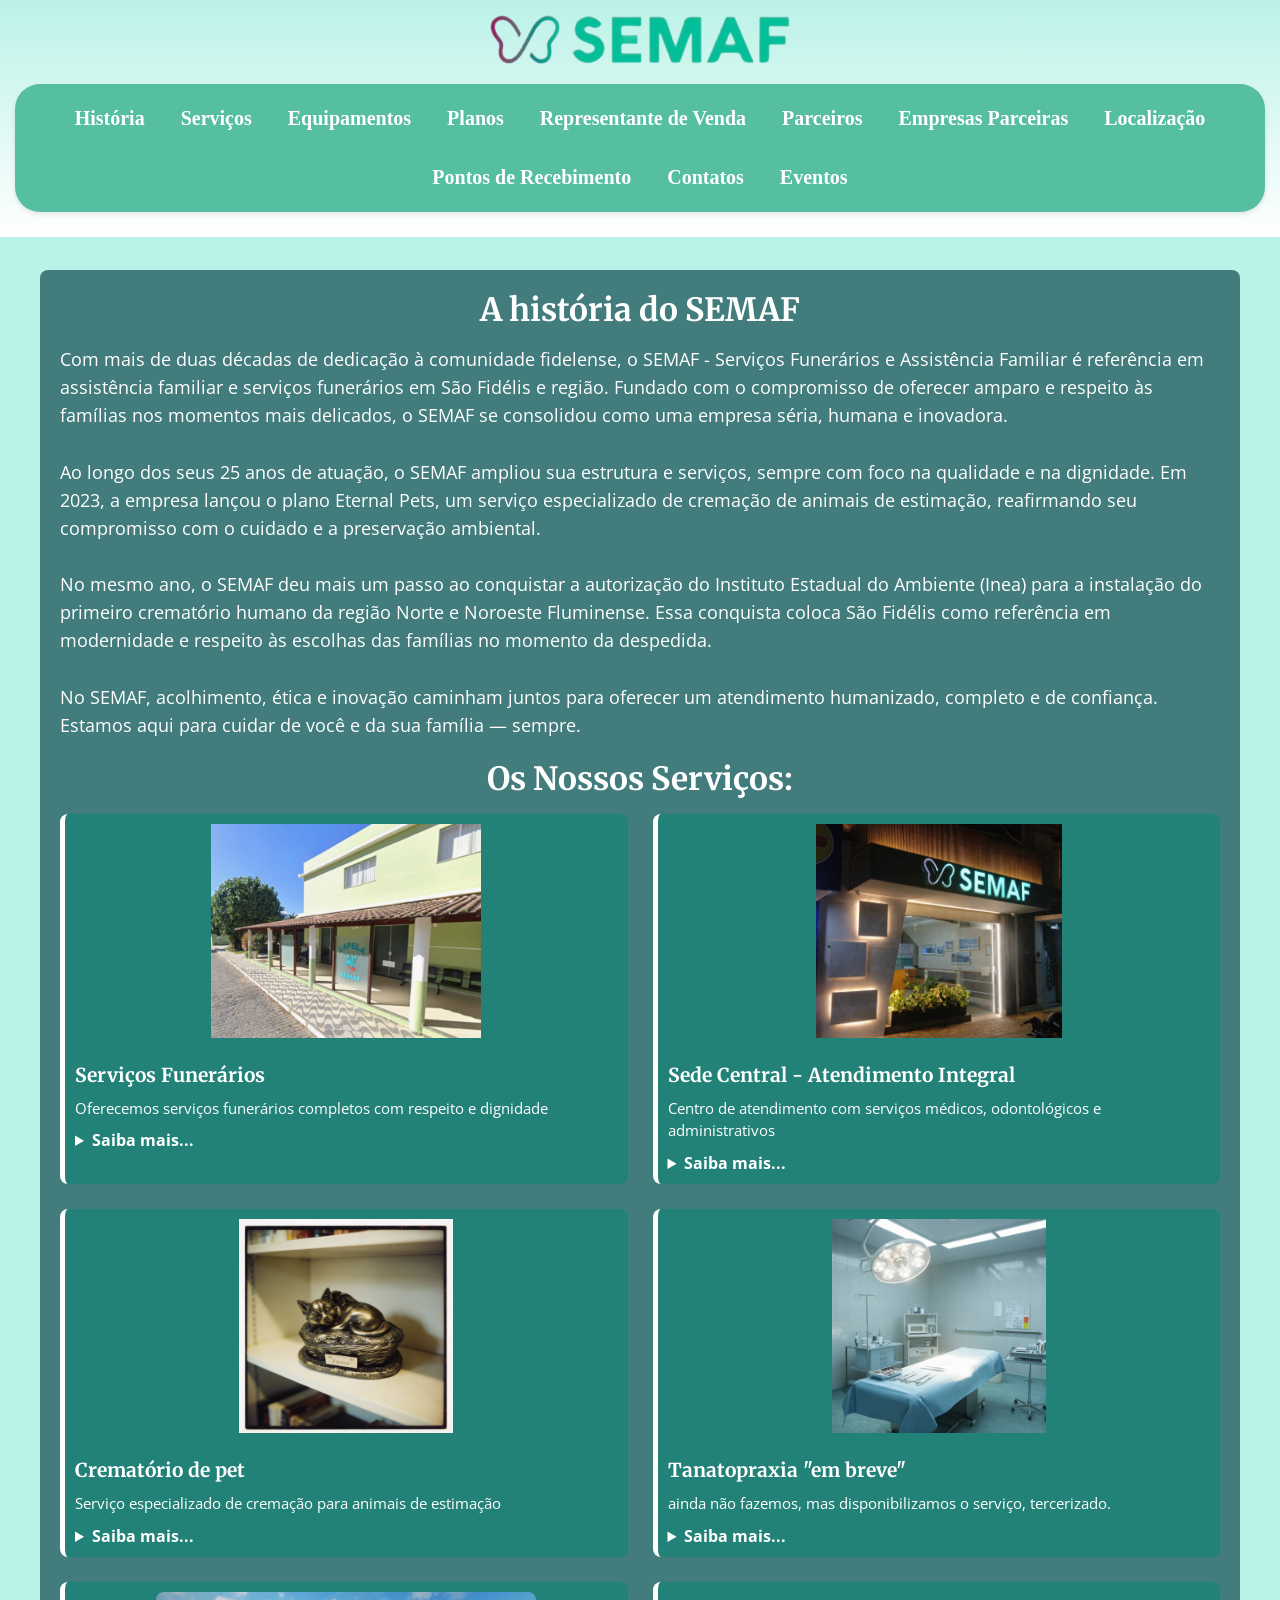
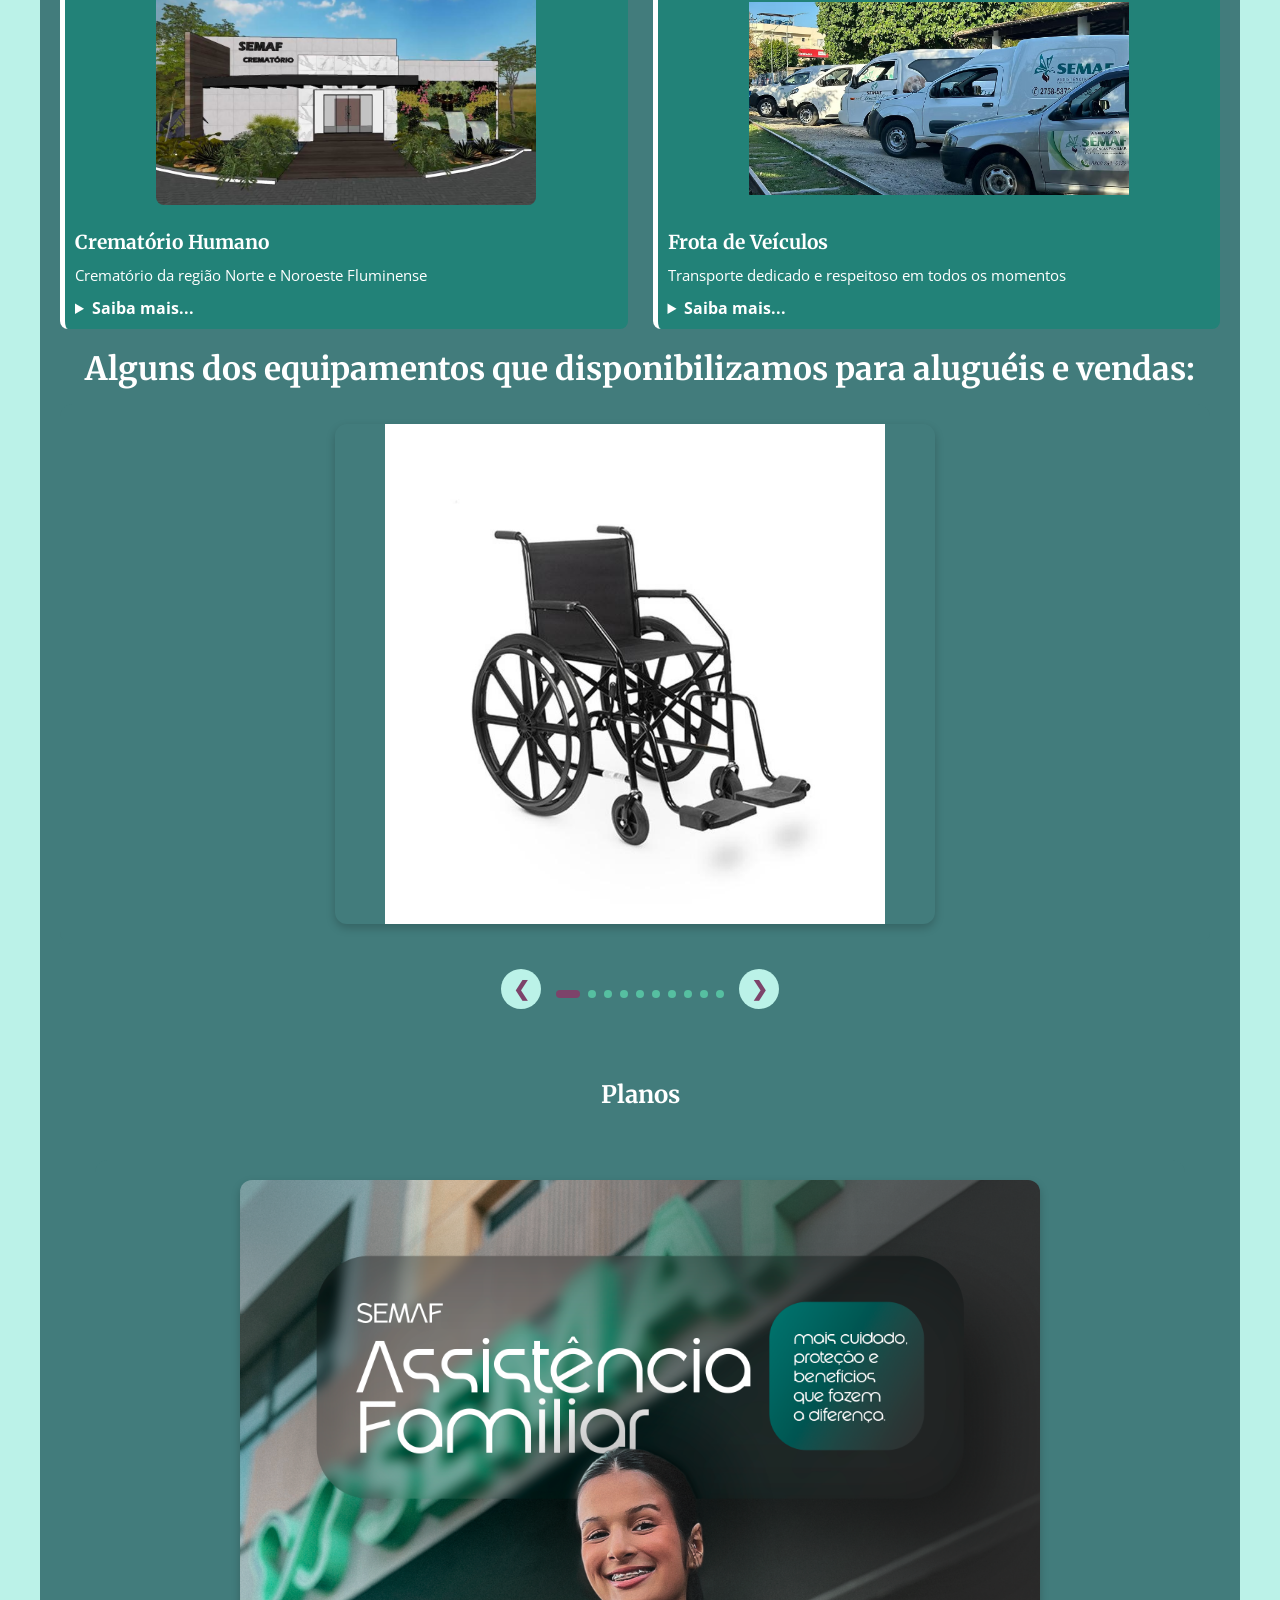
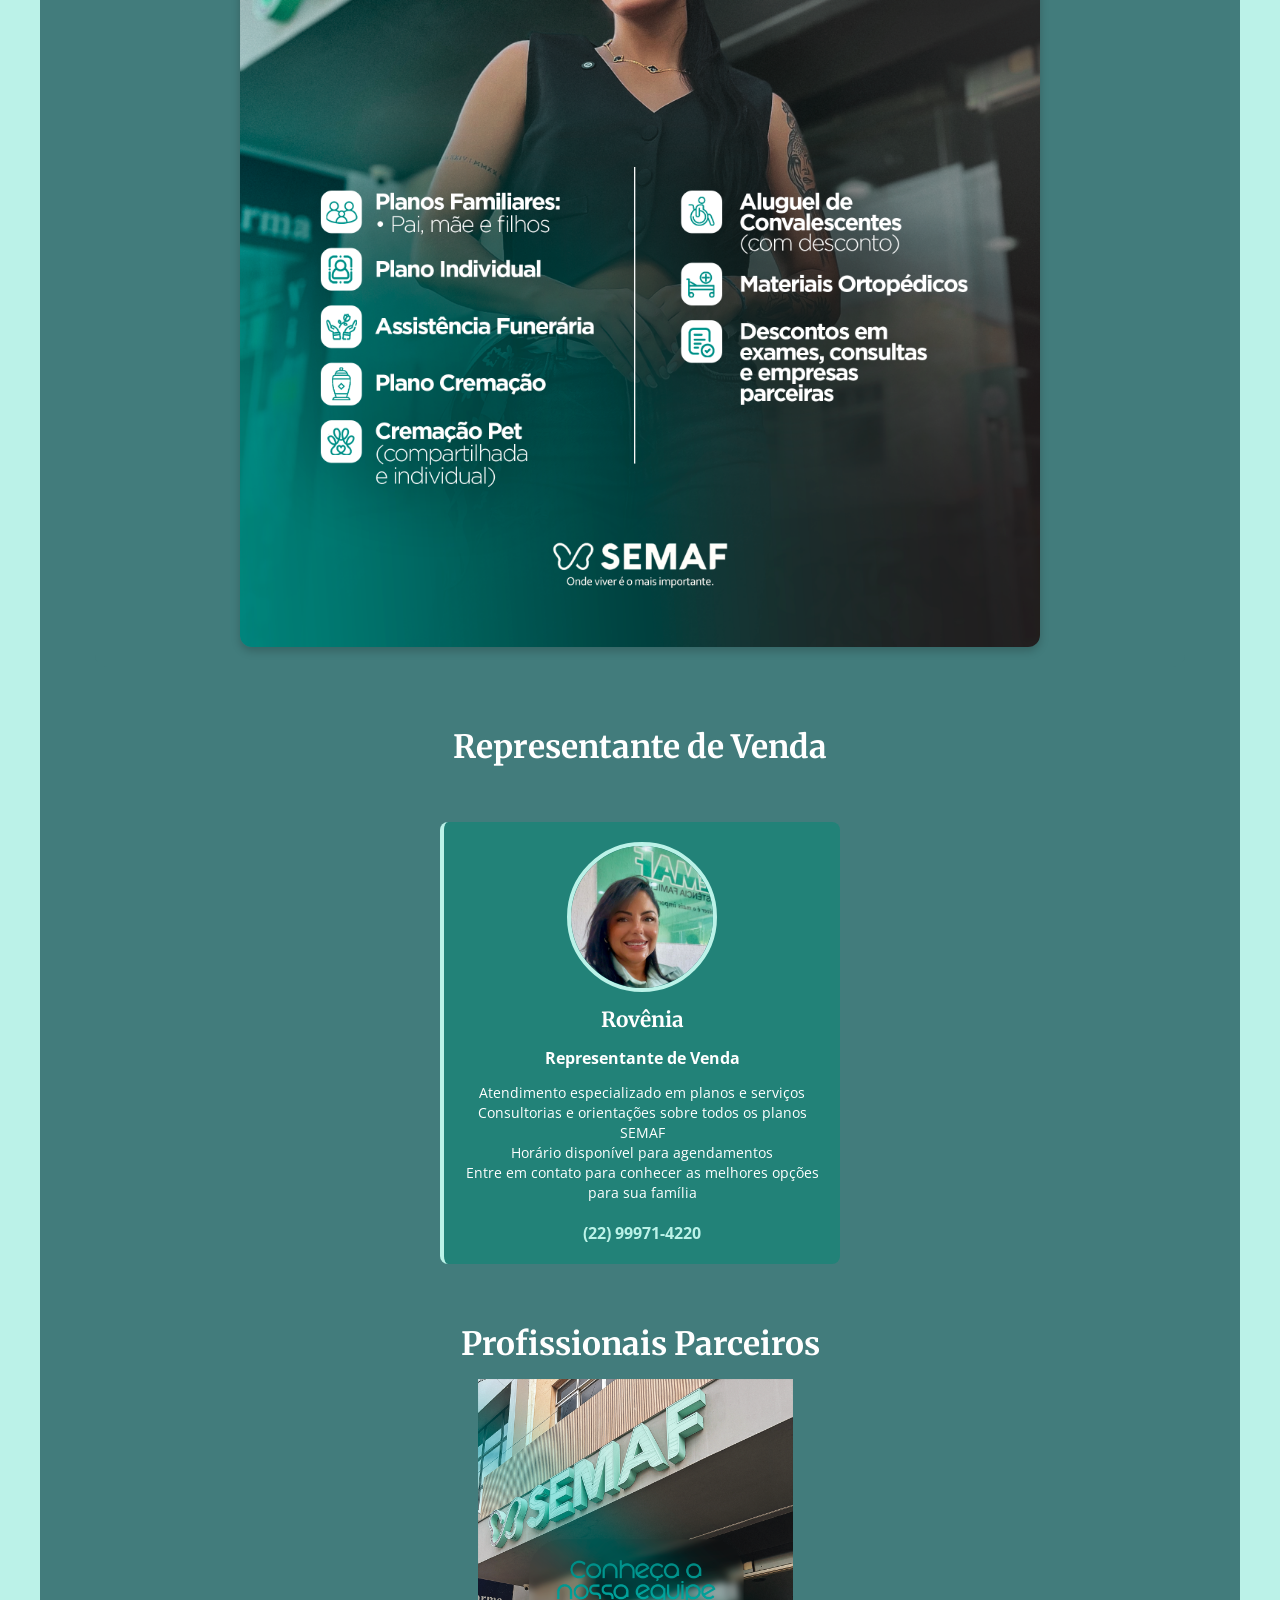
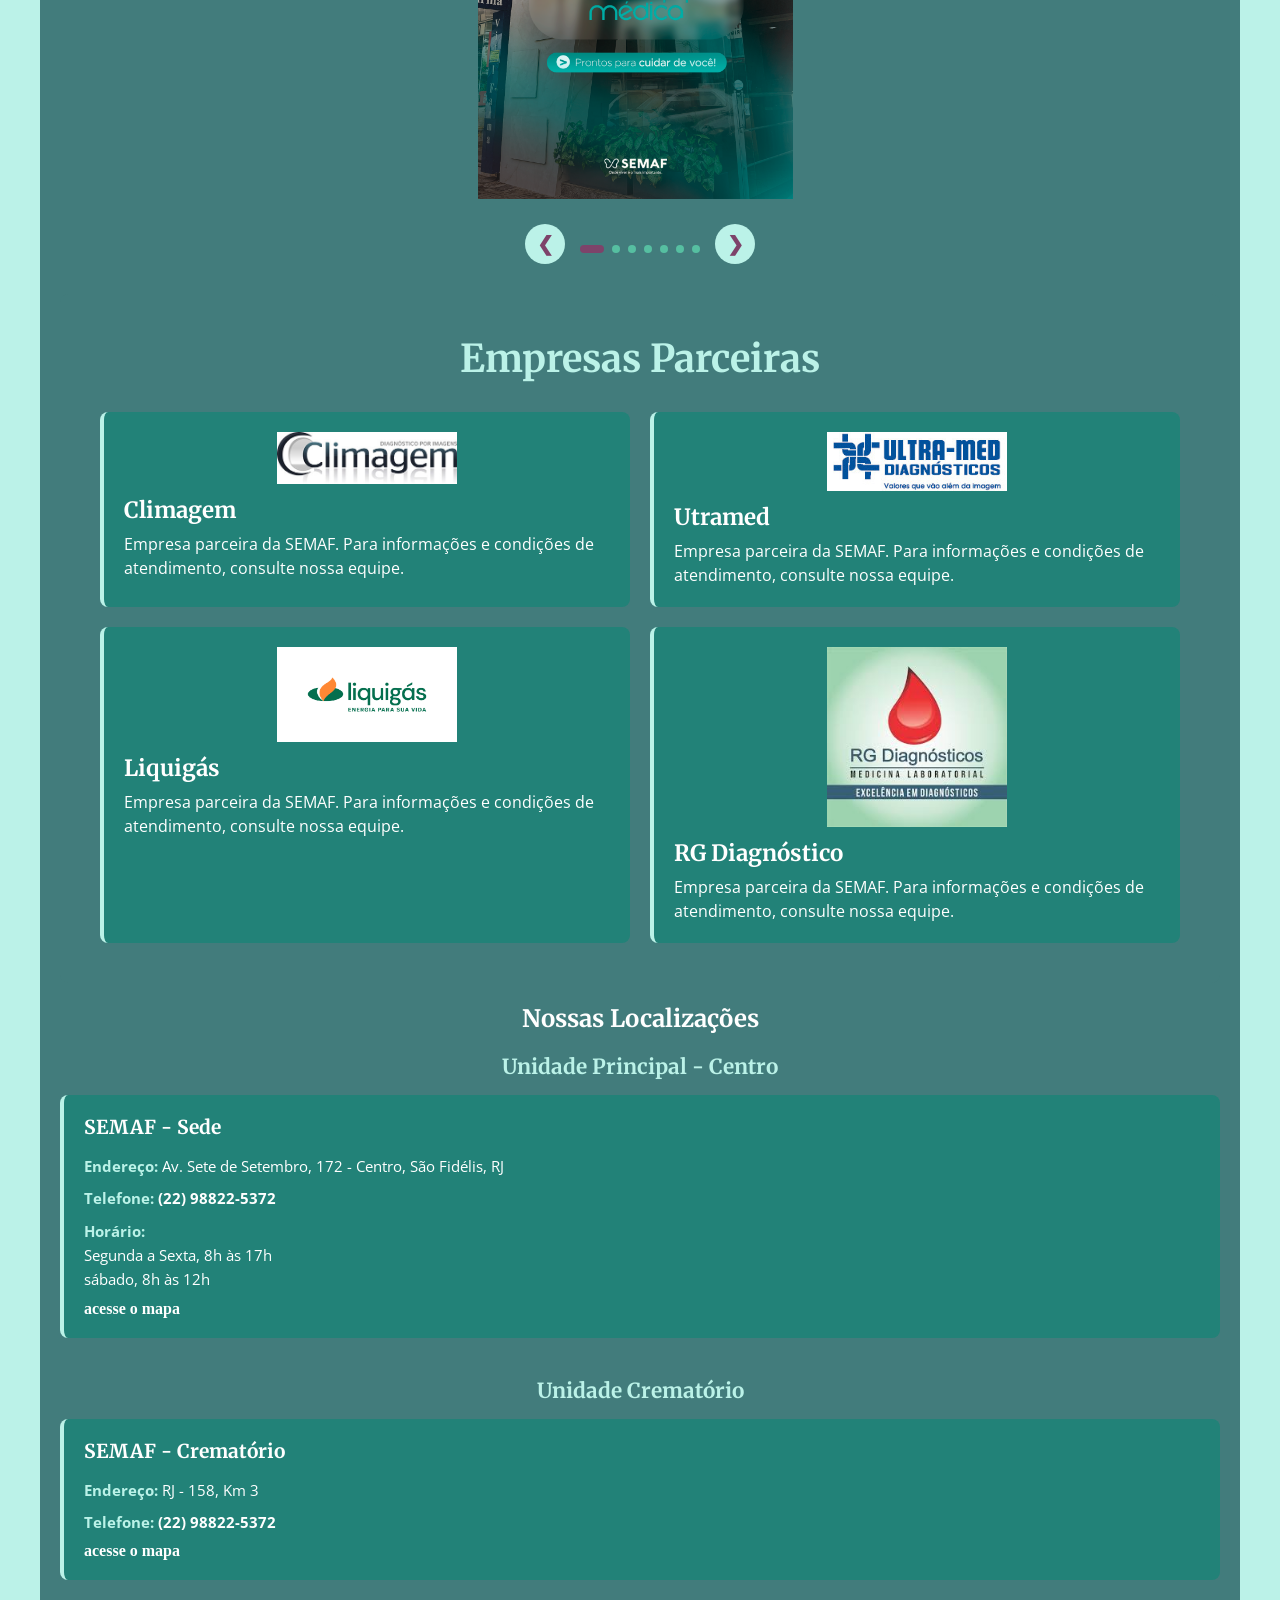
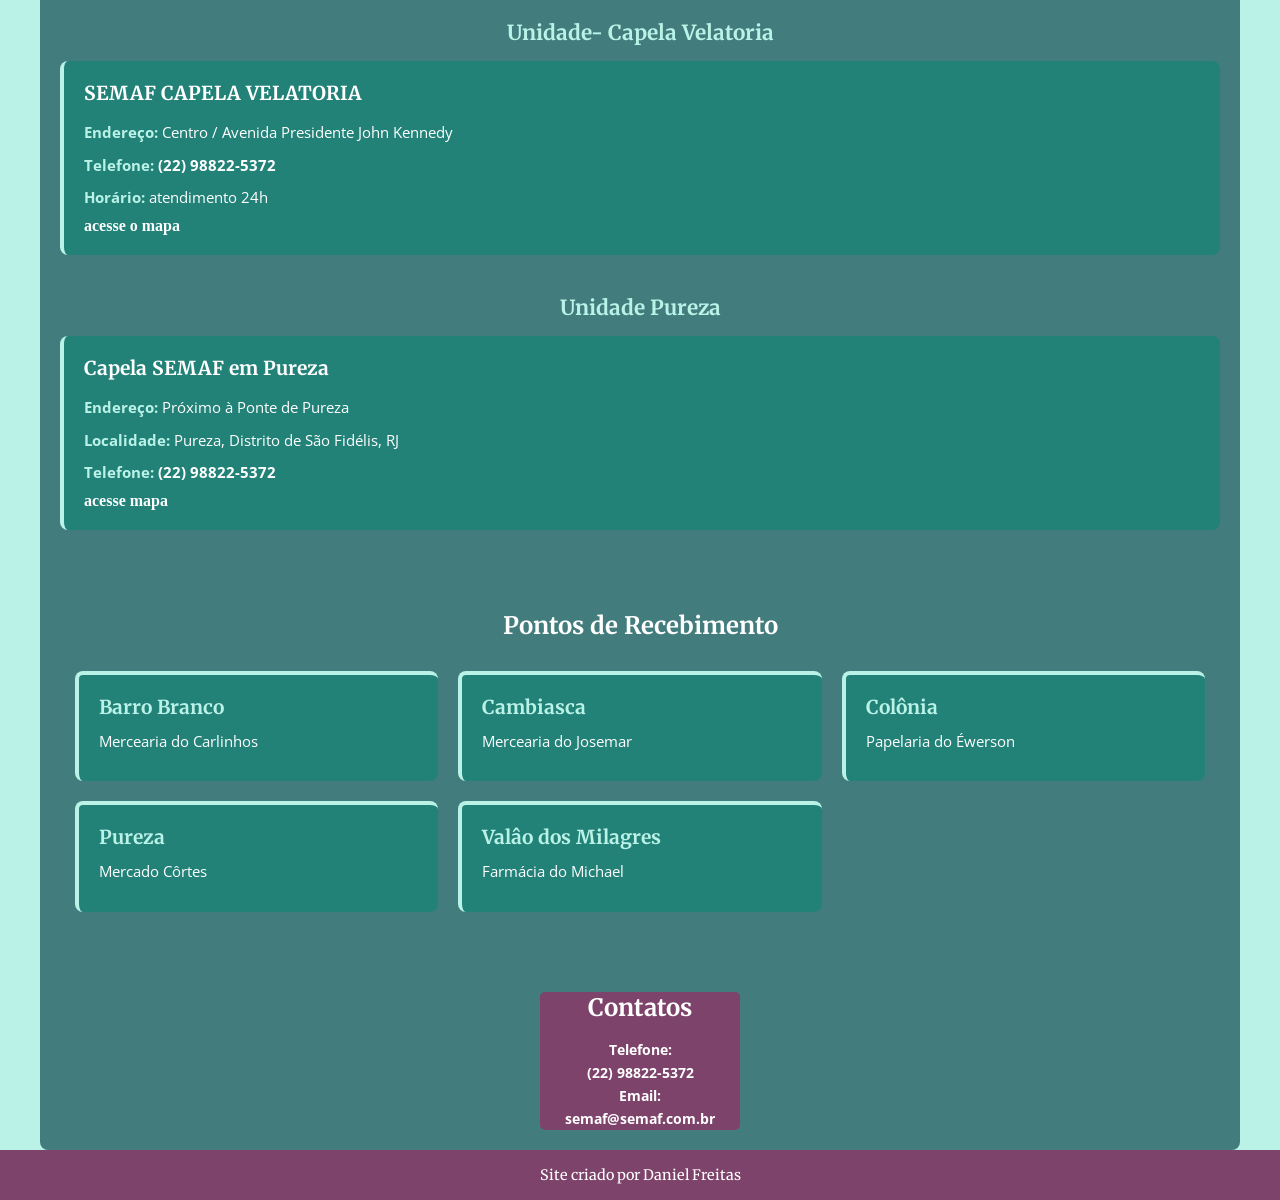
==== index.html @ 7b44854a "feat: adiciona narla.PNG ao carrossel de profissionais Co-Authored-By: Claude Sonnet 4.6 <noreply@an" ====
﻿<!DOCTYPE html>
    <html lang="en">
<head>
    <meta charset="UTF-8">
    <meta name="viewport" content="width=device-width, initial-scale=1.0">
    <title>SEMAF</title>
    <link rel="stylesheet" href="estilos/estilos.css">
        <style>
            html {
                scroll-behavior: smooth;
            }
            
        </style>
</head>
<body>
    <header> <img src="imagens/SemafLogo2.png" alt="">  <nav>
        <button class="menu-toggle" id="menuToggle" aria-label="Menu">
            <span></span>
            <span></span>
            <span></span>
        </button>
        <div class="menu-content" id="menuContent">
            <a href="#ficha">História</a> 
            <a href="#servicos">Serviços</a> 
            <a href="#equipamentos">Equipamentos</a>
            <a href="#planos">Planos</a>
            <a href="#representante">Representante de Venda</a>
            <a href="#parceiros">Parceiros</a>
            <a href="#empresas">Empresas Parceiras</a>
            <a href="#localizacao">Localização</a>
            <a href="#pontos-recebimento">Pontos de Recebimento</a>
            <a href="#contatos">Contatos</a>
            <a href="eventos.html">Eventos</a>
        </div>
    </nav></header>
    <main>
        <section id="ficha"> 
        <div class="historia">
            <h1>A história do SEMAF</h1>
            <p>Com mais de duas décadas de dedicação à comunidade fidelense, o SEMAF - Serviços Funerários e Assistência Familiar é referência em assistência familiar e serviços funerários em São Fidélis e região. Fundado com o compromisso de oferecer amparo e respeito às famílias nos momentos mais delicados, o SEMAF se consolidou como uma empresa séria, humana e inovadora.
                <br>
<br>
Ao longo dos seus 25 anos de atuação, o SEMAF ampliou sua estrutura e serviços, sempre com foco na qualidade e na dignidade. Em 2023, a empresa lançou o plano Eternal Pets, um serviço especializado de cremação de animais de estimação, reafirmando seu compromisso com o cuidado e a preservação ambiental.
<br><br>
No mesmo ano, o SEMAF deu mais um passo ao conquistar a autorização do Instituto Estadual do Ambiente (Inea) para a instalação do primeiro crematório humano da região Norte e Noroeste Fluminense. Essa conquista coloca São Fidélis como referência em modernidade e respeito às escolhas das famílias no momento da despedida.
<br><br>
No SEMAF, acolhimento, ética e inovação caminham juntos para oferecer um atendimento humanizado, completo e de confiança. Estamos aqui para cuidar de você e da sua família — sempre.</p>
        </div>
        <div class="servicos" id="servicos">
            <h1>Os Nossos Serviços:</h1>
            <div class="servicos-grid">
                <div class="servico-card">
                    <img src="imagens/capela2.png" alt="Serviços Funerários" class="foto">
                    <div class="projeto-info">
                        <h3 class="titulo">Serviços Funerários</h3>
                        <p>Oferecemos serviços funerários completos com respeito e dignidade</p>
                        <details class="descricao">
                            <summary>Saiba mais...</summary>
                            <p>No SEMAF, oferecemos serviços funerários completos que incluem 04 salas velatórias amplas, climatizadas, que atendem  24h, com a preparação do corpo, fornecimento de urnas, flores, transporte fúnebre e documentação necessária. Nossa equipe experiente e atenciosa garante que cada pessoa seja homenageada com respeito, dignidade e todo o cuidado que merece. Estamos ao lado das famílias em todos os momentos, oferecendo suporte e acolhimento.</p>
                        </details>
                    </div>
                </div>
                
                <div class="servico-card">
                    <img src="imagens/capela.png" alt="Sede Central" class="foto">
                    <div class="projeto-info">
                        <h3 class="titulo">Sede Central - Atendimento Integral</h3>
                        <p>Centro de atendimento com serviços médicos, odontológicos e administrativos</p>
                        <details class="descricao">
                            <summary>Saiba mais...</summary>
                            <p>Nossa sede central, localizada na Avenida 7 de Setembro, 172, no centro de São Fidélis, é um espaço completo de atendimento aos associados e à comunidade. Aqui você encontra atendimento para pagamento e recebimento de carnês mensais, além de consultórios médicos e odontológicos com profissionais qualificados e parceiros do SEMAF. Oferecemos um ambiente acolhedor e estruturado para atender todas as suas necessidades com conforto e praticidade. Nossa equipe está pronta para recebê-lo de segunda a sexta-feira, das 8h às 17h, e aos sábados das 8h às 12h, sempre com atenção e respeito.</p>
                        </details>
                    </div>
                </div>
                
                <div class="servico-card">
                    <img src="imagens/Cinzeiropet.png" alt="Crematório de Pet" class="foto">
                    <div class="projeto-info">
                        <h3 class="titulo">Crematório de pet</h3>
                        <p>Serviço especializado de cremação para animais de estimação</p>
                        <details class="descricao">
                            <summary>Saiba mais...</summary>
                            <p>O plano Eternal Pets do SEMAF oferece um serviço especializado de cremação individual para animais de estimação, realizado com todo carinho e respeito. Entregamos as cinzas em urna personalizada e certificado de cremação. Este serviço reafirma nosso compromisso com o cuidado, a preservação ambiental e o respeito pelo vínculo entre famílias e seus pets, oferecendo uma despedida digna e amorosa.</p>
                        </details>
                    </div>
                </div>
                
                <div class="servico-card">
                    <img src="imagens/sala_de_tanatopraxia.png" alt="Tanatopraxia" class="foto">
                    <div class="projeto-info">
                        <h3 class="titulo">Tanatopraxia "em breve"</h3>
                        <p>ainda não fazemos, mas disponibilizamos o serviço, tercerizado.</p>
                        <details class="descricao">
                            <summary>Saiba mais...</summary>
                            <p>A tanatopraxia é a técnica profissional de higienizar, conservar e preparar esteticamente o corpo do falecido. Nossos especialistas realizam este serviço com máximo respeito, proporcionando uma apresentação digna e serena, permitindo que a pessoa seja velada com dignidade e oferecendo às famílias uma imagem mais próxima e pacífica de seu ente querido. Este cuidado especial traz conforto nos momentos de despedida.</p>
                        </details>
                    </div>
                </div>
                
                <div class="servico-card">
                    <img src="imagens/crematorio.png" alt="Crematório Humano" class="foto">
                    <div class="projeto-info">
                        <h3 class="titulo">Crematório Humano</h3>
                        <p>Crematório da região Norte e Noroeste Fluminense</p>
                        <details class="descricao">
                            <summary>Saiba mais...</summary>
                            <p>O SEMAF conquistou a autorização do Instituto Estadual do Ambiente (Inea) para a instalação do primeiro crematório humano da região Norte e Noroeste Fluminense. Este serviço moderno e respeitoso oferece às famílias uma alternativa digna e ecologicamente sustentável. O processo de cremação é realizado com total respeito, seguindo todas as normas ambientais e sanitárias, e as cinzas são entregues em urna de qualidade com certificado. Esta conquista coloca São Fidélis como referência em modernidade e respeito às escolhas das famílias.</p>
                        </details>
                    </div>
                </div>
                
                <div class="servico-card">
                    <img src="imagens/imagen de fundo.png" alt="Frota de Veículos" class="foto">
                    <div class="projeto-info">
                        <h3 class="titulo">Frota de Veículos</h3>
                        <p>Transporte dedicado e respeitoso em todos os momentos</p>
                        <details class="descricao">
                            <summary>Saiba mais...</summary>
                            <p>O SEMAF conta com uma frota moderna e completa de veículos especializados para atender com dignidade e respeito todas as necessidades de transporte. Nossa frota inclui veículos fúnebres equipados e climatizados, garantindo o transporte adequado e seguro. Todos os nossos veículos são mantidos em excelente estado de conservação e higienização, seguindo rigorosos padrões de qualidade. Estamos prontos para atender 24 horas por dia, 7 dias por semana, oferecendo todo o suporte necessário às famílias.</p>
                        </details>
                    </div>
                </div>
            </div>
        </div>
        <div class="Equipamentos" id="equipamentos">
            <h1>Alguns dos equipamentos que disponibilizamos para aluguéis e vendas:</h1>
            <div class="carousel-container" id="equipCarousel">
                <div class="carousel-wrapper" id="equipWrapper">
                    <div class="carousel-item equip-card-unico">
                        <img src="imagens/cadeiraderodas.png" alt="Cadeira de rodas" class="equip-foto-unico">
                    </div>
                    
                    <div class="carousel-item equip-card-unico">
                        <img src="imagens/muletas.png" alt="Muletas" class="equip-foto-unico">
                    </div>
                    
                    <div class="carousel-item equip-card-unico">
                        <img src="imagens/MeiasC.jpeg" alt="Meias de Compressão" class="equip-foto-unico">
                    </div>
                    
                    <div class="carousel-item equip-card-unico">
                        <img src="imagens/Tala.jpeg" alt="Talas Ortopédicas" class="equip-foto-unico">
                    </div>
                    
                    <div class="carousel-item equip-card-unico">
                        <img src="imagens/Tipoia.jpeg" alt="Tipoias" class="equip-foto-unico">
                    </div>
                    
                    <div class="carousel-item equip-card-unico">
                        <img src="imagens/Andador.jpeg" alt="Andadores" class="equip-foto-unico">
                    </div>
                    
                    <div class="carousel-item equip-card-unico">
                        <img src="imagens/colete.jpeg" alt="Coletes Ortopédicos" class="equip-foto-unico">
                    </div>
                    
                    <div class="carousel-item equip-card-unico">
                        <img src="imagens/camahopitar.png" alt="Cama Hospitalar" class="equip-foto-unico">
                    </div>
                    
                    <div class="carousel-item equip-card-unico">
                        <img src="imagens/Cadeira-higienica-nova.png" alt="Cadeira Higiênica" class="equip-foto-unico">
                    </div>
                    
                    <div class="carousel-item equip-card-unico">
                        <img src="imagens/ponteiras.png" alt="Ponteiras para Muletas e Andadores" class="equip-foto-unico">
                    </div>
                </div>
                <div class="carousel-controls">
                    <button class="carousel-btn" id="equipLeft">❮</button>
                    <div class="carousel-indicators" id="equipIndicators"></div>
                    <button class="carousel-btn" id="equipRight">❯</button>
                </div>
            </div>
        </div>
        <div class="planos" id="planos">
            <h1>Planos</h1>
            <div class="plano-container">
                <div class="plano-card">
                    <img src="imagens/plano.PNG" alt="Planos SEMAF" class="plano-imagem">
                </div>
            </div>
        </div>
        <div class="representante" id="representante">
            <h1>Representante de Venda</h1>
            <div class="representante-container">
                <div class="representante-card">
                    <img src="imagens/rovenia.png" alt="Rovenia - Representante de Venda" class="representante-foto">
                    <div class="representante-info">
                        <h3 class="titulo">Rovênia</h3>
                        <p class="cargo">Representante de Venda</p>
                        <p class="descricao">
                            Atendimento especializado em planos e serviços <br>
                            Consultorias e orientações sobre todos os planos SEMAF <br>
                            Horário disponível para agendamentos <br>
                            Entre em contato para conhecer as melhores opções para sua família
                        </p>
                        <p class="telefone"><a href="https://wa.me/5522999714220" target="_blank">(22) 99971-4220</a></p>
                    </div>
                </div>
            </div>
        </div>
        <div class="parceiros" id="parceiros">
            <h1>Profissionais Parceiros</h1>
            <div class="carousel-container" id="profissionaisCarousel">
                <div class="carousel-wrapper" id="profissionaisWrapper">
                    <div class="carousel-item">
                        <img src="imagens/cartaoini.PNG" alt="Profissional Parceiro" class="profissional-foto">
                    </div>
                    <div class="carousel-item">
                        <img src="imagens/eliszangela.PNG" alt="Profissional Parceiro" class="profissional-foto">
                    </div>
                    <div class="carousel-item">
                        <img src="imagens/igor.png" alt="Profissional Parceiro" class="profissional-foto">
                    </div>
                    <div class="carousel-item">
                        <img src="imagens/jerfeson.png" alt="Profissional Parceiro" class="profissional-foto">
                    </div>
                    <div class="carousel-item">
                        <img src="imagens/rodrigo.PNG" alt="Profissional Parceiro" class="profissional-foto">
                    </div>
                    <div class="carousel-item">
                        <img src="imagens/rodrigoS.PNG" alt="Profissional Parceiro" class="profissional-foto">
                    </div>
                    <div class="carousel-item">
                        <img src="imagens/narla.PNG" alt="Profissional Parceiro" class="profissional-foto">
                    </div>
                </div>
                <div class="carousel-controls">
                    <button class="carousel-btn" id="profissionaisLeft">❮</button>
                    <div class="carousel-indicators" id="profissionaisIndicators"></div>
                    <button class="carousel-btn" id="profissionaisRight">❯</button>
                </div>
            </div>
        </div>
        <div class="empresas-wrapper" id="empresas">
            <h1 class="empresas-titulo">Empresas Parceiras</h1>
            <div class="empresa-grid">
                <div class="empresa-card">
                    <img src="imagens/climagemrj.png" alt="Logo Climagem" class="empresa-logo">
                    <h2 class="empresa-nome">Climagem</h2>
                    <p class="empresa-descricao">Empresa parceira da SEMAF. Para informações e condições de atendimento, consulte nossa equipe.</p>
                </div>
                <div class="empresa-card">
                    <img src="imagens/logo-ultramed_home.jpg" alt="Logo Utramed" class="empresa-logo">
                    <h2 class="empresa-nome">Utramed</h2>
                    <p class="empresa-descricao">Empresa parceira da SEMAF. Para informações e condições de atendimento, consulte nossa equipe.</p>
                </div>
                <div class="empresa-card">
                    <img src="imagens/logo-og-liquigas.png" alt="Logo Liquigás" class="empresa-logo">
                    <h2 class="empresa-nome">Liquigás</h2>
                    <p class="empresa-descricao">Empresa parceira da SEMAF. Para informações e condições de atendimento, consulte nossa equipe.</p>
                </div>
                <div class="empresa-card">
                    <img src="imagens/rg.png" alt="Logo RG Diagnósticos" class="empresa-logo">
                    <h2 class="empresa-nome">RG Diagnóstico</h2>
                    <p class="empresa-descricao">Empresa parceira da SEMAF. Para informações e condições de atendimento, consulte nossa equipe.</p>
                </div>
            </div>
        </div>
            <h1 class="local-titulo" id="localizacao">Nossas Localizações</h1>
            
            <!-- Unidade Principal -->
            <div class="localizacao-item">
                <h2 class="localizacao-titulo">Unidade Principal - Centro</h2>
                <div class="localizacao-content">
                    <div class="localizacao-info">
                        <h3>SEMAF - Sede</h3>
                        <p><strong>Endereço:</strong> Av. Sete de Setembro, 172 - Centro, São Fidélis, RJ</p>
                        <p><strong>Telefone:</strong> <strong><a href="tel:+5522988225372" class="telefone">(22) 98822-5372</a></strong></p>
                        <p><strong>Horário:</strong>
                        <br> Segunda a Sexta, 8h às 17h<br>
                        sábado, 8h às 12h
                        </p>
                        <strong><a href="https://www.google.com/maps/place/SEMAF+-+Assistência+Familiar/@-21.6462082,-41.7513585,833m/data=!3m2!1e3!4b1!4m6!3m5!1s0xbdb21b049f969b:0x9e258cb3657bf440!8m2!3d-21.6462132!4d-41.7487836!16s%2Fg%2F1tz72mw3?hl=pt-BR&entry=ttu&g_ep=EgoyMDI2MDEyNS4wIKXMDSoASAFQAw%3D%3D">acesse o mapa</a></strong>
                    </div>
                        
                </div>
            </div>
            <!-- Unidade 2 -->
            <div class="localizacao-item">
                <h2 class="localizacao-titulo">Unidade Crematório</h2>
                <div class="localizacao-content">
                    <div class="localizacao-info">
                        <h3>SEMAF - Crematório</h3>
                        <p><strong>Endereço:</strong> RJ - 158, Km 3</p>
                        <p><strong>Telefone:</strong> <strong><a href="tel:+5522988225372" class="telefone">(22) 98822-5372</a></strong></p>
                        <strong><a href="https://www.google.com/maps/@-21.653725,-41.718228,416m/data=!3m1!1e3?hl=pt-BR&entry=ttu&g_ep=EgoyMDI2MDEyMS4wIKXMDSoASAFQAw%3D%3D">acesse o mapa</a></strong>
                    </div>
    
                        
                </div>
            </div>

            <!-- Unidade 3 -->
            <div class="localizacao-item">
                <h2 class="localizacao-titulo">Unidade- Capela Velatoria</h2>
                <div class="localizacao-content">
                    <div class="localizacao-info">
                        <h3>SEMAF CAPELA VELATORIA</h3>
                        <p><strong>Endereço:</strong> Centro / Avenida Presidente John Kennedy</p>
                        <p><strong>Telefone:</strong> <strong><a href="tel:+5522988225372" class="telefone">(22) 98822-5372</a></strong></p>
                        <p><strong>Horário:</strong> atendimento 24h</p>
                         <strong><a href="https://www.google.com/maps/place/CAPELA+MORTUARIA+SEMAF/@-21.65006,-41.747125,833m/data=!3m1!1e3!4m15!1m8!3m7!1s0xbdb33d5a7f7e3b:0xf176b28b69df3dd2!2sCAPELA+MORTUARIA+SEMAF!8m2!3d-21.650065!4d-41.7445501!10e1!16s%2Fg%2F11gr3dtvfr!3m5!1s0xbdb33d5a7f7e3b:0xf176b28b69df3dd2!8m2!3d-21.650065!4d-41.7445501!16s%2Fg%2F11gr3dtvfr?hl=pt-BR&entry=ttu&g_ep=EgoyMDI2MDEyMS4wIKXMDSoASAFQAw%3D%3D">acesse o mapa</a></strong>
                        </div>
                </div>
            </div>
            <!-- Unidade Pureza -->
            <div class="localizacao-item">
                <h2 class="localizacao-titulo">Unidade Pureza</h2>
                <div class="localizacao-content">
                    <div class="localizacao-info">
                        <h3>Capela SEMAF em Pureza</h3>
                        <p><strong>Endereço:</strong> Próximo à Ponte de Pureza</p>
                        <p><strong>Localidade:</strong> Pureza, Distrito de São Fidélis, RJ</p>
                        <p><strong>Telefone:</strong> <strong><a href="tel:+5522988225372" class="telefone">(22) 98822-5372</a></strong></p>
                        <strong><a href="https://www.google.com/maps/@-21.596956,-41.839609,104m/data=!3m1!1e3?hl=pt-BR&entry=ttu&g_ep=EgoyMDI2MDEyMS4wIKXMDSoASAFQAw%3D%3D">acesse mapa</a></strong>
                    
                    </div>
                        
                </div>
            </div>
        </div>
        <div class="pontos-recebimento" id="pontos-recebimento">
            <h1 class="local-titulo">Pontos de Recebimento</h1>
            <div class="pontos-grid">
                <div class="ponto-card">
                    <h3 class="ponto-titulo">Barro Branco</h3>
                    <p>Mercearia do Carlinhos</p>
                </div>
                
                <div class="ponto-card">
                    <h3 class="ponto-titulo">Cambiasca</h3>
                    <p>Mercearia do Josemar</p>
                </div>
                
                <div class="ponto-card">
                    <h3 class="ponto-titulo">Colônia</h3>
                    <p>Papelaria do Éwerson</p>
                </div>
                
                <div class="ponto-card">
                    <h3 class="ponto-titulo">Pureza</h3>
                    <p>Mercado Côrtes</p>
                </div>
                
                <div class="ponto-card">
                    <h3 class="ponto-titulo">Valâo dos Milagres</h3>
                    <p>Farmácia do Michael</p>
                </div>
            </div>
        </div>
        <div class="contatos" id="contatos">
            <h1>Contatos</h1>
            <p>Telefone:<br> <a href="tel:+5522988225372" class="telefone">(22) 98822-5372</a></p>
            <p>Email:<br> <a href="mailto:semaf@semaf.com.br">semaf@semaf.com.br</a></p>
        </div>
    </section>
       
    </main>
    <footer><p>Site criado por <a href="mailto:danielfccordeiro@gmail.com"> Daniel Freitas</a></p></footer>
        <script>
            document.addEventListener('DOMContentLoaded', function() {
                var menuToggle = document.getElementById('menuToggle');
                var menuContent = document.getElementById('menuContent');
                
                // Toggle do menu hambúrguer
                menuToggle.addEventListener('click', function() {
                    menuToggle.classList.toggle('active');
                    menuContent.classList.toggle('active');
                });
                
                // Animação suave ao clicar nos links do menu
                var headerHeight = document.querySelector('header').offsetHeight;
                var navHeight = document.querySelector('nav').offsetHeight;
                var offset = headerHeight + navHeight + 10;
                
                document.querySelectorAll('nav a[href^="#"]').forEach(function(anchor) {
                    anchor.addEventListener('click', function(e) {
                        e.preventDefault();
                        var targetId = this.getAttribute('href');
                        var target = document.querySelector(targetId);
                        
                        // Fecha o menu após clicar em mobile
                        if (window.innerWidth < 768) {
                            menuToggle.classList.remove('active');
                            menuContent.classList.remove('active');
                        }
                        
                        if (target) {
                            var targetPosition = target.getBoundingClientRect().top + window.pageYOffset - offset;
                            
                            window.scrollTo({
                                top: targetPosition,
                                behavior: 'smooth'
                            });
                        }
                    });
                });
                
                // ===== CARROSEL FUNCIONALIDADE =====
                
                // Função para inicializar o carrosel
                function initCarousel(carouselId, wrapperId, leftBtnId, rightBtnId, indicatorsId) {
                    var carousel = document.getElementById(carouselId);
                    var wrapper = document.getElementById(wrapperId);
                    var leftBtn = document.getElementById(leftBtnId);
                    var rightBtn = document.getElementById(rightBtnId);
                    var indicatorsContainer = document.getElementById(indicatorsId);
                    
                    if (!carousel || !wrapper) return;
                    
                    var items = wrapper.querySelectorAll('.carousel-item');
                    var currentIndex = 0;
                    var itemsPerView = 1;
                    var totalPages = 1;

                    function getItemsPerView() {
                        if (carouselId === 'ganhadoresCarousel' && window.innerWidth >= 1024) {
                            return 3;
                        }
                        return 1;
                    }
                    
                    // Criar indicadores
                    function createIndicators() {
                        indicatorsContainer.innerHTML = '';
                        itemsPerView = getItemsPerView();
                        totalPages = Math.ceil(items.length / itemsPerView);
                        for (var i = 0; i < totalPages; i++) {
                            var dot = document.createElement('div');
                            dot.className = 'carousel-dot';
                            if (i === 0) dot.classList.add('active');
                            dot.addEventListener('click', function() {
                                scrollToPage(i);
                            });
                            indicatorsContainer.appendChild(dot);
                        }
                    }
                    
                    // Atualizar indicadores
                    function updateIndicators() {
                        var dots = indicatorsContainer.querySelectorAll('.carousel-dot');
                        var pageIndex = Math.floor(currentIndex / itemsPerView);
                        dots.forEach(function(dot, index) {
                            dot.classList.remove('active');
                            if (index === pageIndex) {
                                dot.classList.add('active');
                            }
                        });
                    }
                    
                    // Scroll para um índice específico
                    function scrollToIndex(index) {
                        currentIndex = index;
                        if (currentIndex >= items.length) {
                            currentIndex = 0;
                        }
                        if (currentIndex < 0) {
                            currentIndex = items.length - 1;
                        }

                        var scrollAmount = items[currentIndex].offsetLeft - wrapper.scrollLeft;
                        wrapper.scrollBy({
                            left: scrollAmount,
                            behavior: 'smooth'
                        });

                        updateIndicators();
                    }

                    function scrollToPage(pageIndex) {
                        itemsPerView = getItemsPerView();
                        totalPages = Math.ceil(items.length / itemsPerView);
                        if (pageIndex >= totalPages) pageIndex = 0;
                        if (pageIndex < 0) pageIndex = totalPages - 1;
                        var targetIndex = pageIndex * itemsPerView;
                        scrollToIndex(targetIndex);
                    }
                    
                    // Event listeners para botões
                    if (leftBtn) {
                        leftBtn.addEventListener('click', function() {
                            itemsPerView = getItemsPerView();
                            scrollToIndex(currentIndex - itemsPerView);
                        });
                    }
                    
                    if (rightBtn) {
                        rightBtn.addEventListener('click', function() {
                            itemsPerView = getItemsPerView();
                            scrollToIndex(currentIndex + itemsPerView);
                        });
                    }
                    
                    // Atualizar índice ao fazer scroll manual
                    wrapper.addEventListener('scroll', function() {
                        var scrollLeft = wrapper.scrollLeft;
                        var closestIndex = 0;
                        var closestDistance = Infinity;
                        
                        items.forEach(function(item, index) {
                            var distance = Math.abs(item.offsetLeft - scrollLeft);
                            if (distance < closestDistance) {
                                closestDistance = distance;
                                closestIndex = index;
                            }
                        });
                        
                        currentIndex = closestIndex;
                        updateIndicators();
                    });

                    window.addEventListener('resize', function() {
                        createIndicators();
                        updateIndicators();
                    });
                    
                    // Inicializar
                    createIndicators();
                    updateIndicators();
                }
                
                // Inicializar ambos os carrosséis
                initCarousel('profissionaisCarousel', 'profissionaisWrapper', 'profissionaisLeft', 'profissionaisRight', 'profissionaisIndicators');
                initCarousel('equipCarousel', 'equipWrapper', 'equipLeft', 'equipRight', 'equipIndicators');
            });
        </script>
</body>
</html>
---- estilos/estilos.css ----
﻿/* ===== MOBILE FIRST - Estilos base para dispositivos móveis ===== */
@import url('https://fonts.googleapis.com/css2?family=Merriweather:ital,opsz,wght@0,18..144,300..900;1,18..144,300..900&family=Open+Sans:ital,wght@0,300..800;1,300..800&display=swap');

:root{
    --cor0: #7D436A;
    --cor1: #BBF2E8;
    --cor2: #04BF8A;
    --cor3: #56BFA1;
    --cor4: #427C7C;
    --cor5: #228278;
    --cor6: #ffffff;
    --cor7: #000000;
    
    --fonte-normal: "Open Sans";
    --fonte-destaque: "Merriweather", serif;
}

*{
    margin: 0px;
    padding: 0px;
    box-sizing: border-box;
}

body{
    background-color: var(--cor3);
    padding-top: 75px;
}

/* Header - Mobile */
header{
    background-image: linear-gradient(to bottom, var(--cor1), var(--cor6));
    padding: 5px 15px 0px;
    text-align: center;
    position: fixed;
    top: 0;
    left: 0;
    right: 0;
    z-index: 1000;
}

header img{
    display: block;
    max-width: 140px;
    width: 100%;
    margin: auto;
    padding-bottom: 20px;
}

/* Navegação - Mobile */
nav{
    background-color: var(--cor3);
    padding: 5px 15px;
    text-align: center;
    box-shadow: 0 2px 5px rgba(0, 0, 0, 0.1);
    min-height: 35px;
    border-radius: 25px;
    margin-bottom: 10px;
}

/* Botão Hambúrguer - Mobile */
.menu-toggle{
    display: flex;
    flex-direction: column;
    justify-content: space-between;
    width: 25px;
    height: 20px;
    background: transparent;
    border: none;
    cursor: pointer;
    padding: 0;
    z-index: 1001;
    margin: 0 auto;
    position: relative;
}

.menu-toggle span{
    display: block;
    width: 100%;
    height: 2px;
    background-color: var(--cor1);
    border-radius: 3px;
    transition: all 0.3s ease;
    transform-origin: center;
}

.menu-toggle.active span:nth-child(1){
    transform: rotate(45deg) translateY(10px);
}

.menu-toggle.active span:nth-child(2){
    opacity: 0;
    transform: translateX(-20px);
}

.menu-toggle.active span:nth-child(3){
    transform: rotate(-45deg) translateY(-10px);
}

/* Menu Content - Mobile */
.menu-content{
    display: flex;
    flex-direction: column;
    gap: 0;
    max-height: 0;
    overflow: hidden;
    transition: max-height 0.5s ease;
    margin-top: 0;
}

.menu-content.active{
    max-height: 400px;
}

.menu-content a{
    opacity: 0;
    transform: translateY(-10px);
    transition: opacity 0.3s ease, transform 0.3s ease;
}

.menu-content.active a{
    opacity: 1;
    transform: translateY(0);
}

nav a{
    font-size: 14px;
    font-weight: bold;
    text-decoration: none;
    color: var(--cor6);
    padding: 8px;
    margin: 3px 0;
    border-radius: 5px;
    display: block;
    transition: all 0.3s ease;
}

nav a:hover{
    background-color: var(--cor0);
    color: var(--cor6);
}

/* Main - Mobile */
main{
    padding: 10px;
    margin-top: 10px;
}

section#ficha{
    background-color: var(--cor4);
    padding: 15px;
    border-radius: 8px;
    width: 100%;
}

/* História - Mobile */
div.historia h1{
    text-align: center;
    color: var(--cor6);
    font-size: 1.5rem;
    margin-bottom: 15px;
    font-family: var(--fonte-destaque);
}

div.historia p{
    font-weight: normal;
    color: var(--cor6);
    font-size: 0.9rem;
    line-height: 1.6;
    font-family: var(--fonte-normal);
}

/* Serviços - Mobile */
div.servicos h1{
    text-align: center;
    color: var(--cor6);
    font-size: 1.5rem;
    margin: 20px 0 15px 0;
    font-family: var(--fonte-destaque);
}

.servicos-grid{
    display: flex;
    flex-direction: column;
    gap: 15px;
}

.servico-card{
    display: flex;
    flex-direction: column;
    gap: 15px;
    background-color: var(--cor5);
    padding: 15px;
    border-radius: 8px;
    border-left: 4px solid var(--cor6);
    transition: border-color 0.5s, border-width 0.5s;
}

.servico-card:hover{
    border-color: var(--cor0);
    border-left-width: 8px;
    cursor: pointer;
}

.servico-card .foto{
    width: 100%;
    max-width: 500px;
    aspect-ratio: 16/9;
    object-fit: contain;
    border-radius: 8px;
    margin: 0 auto;
}

.servico-card .projeto-info {
    display: flex;
    flex-direction: column;
    gap: 10px;
}

.servico-card .projeto-info .titulo {
    color: var(--cor6);
    font-size: 1.2rem;
    font-weight: bold;
    font-family: var(--fonte-destaque);
    margin: 0;
}

.servico-card .projeto-info p {
    color: var(--cor6);
    font-size: 0.95rem;
    font-family: var(--fonte-normal);
    margin: 0;
    line-height: 1.5;
}

.servico-card .projeto-info .descricao summary {
    color: var(--cor6);
    cursor: pointer;
    font-weight: bold;
    font-family: var(--fonte-normal);
}

.servico-card .projeto-info .descricao p {
    color: var(--cor6);
    margin-top: 10px;
}

/* Equipamentos - Mobile */
div.Equipamentos h1{
    text-align: center;
    color: var(--cor6);
    font-size: 1.5rem;
    margin: 20px 0 15px 0;
    font-family: var(--fonte-destaque);
}

.equipamentos-grid{
    display: none;
}

#equipGridDesktop {
    display: none;
}

#equipamentos-container{
    display: flex;
    flex-direction: column;
    gap: 15px;
    background-color: var(--cor5);
    padding: 15px;
    border-radius: 8px;
    border-left: 4px solid var(--cor6);
    margin-bottom: 15px;
    transition: border-color 0.5s, border-width 0.5s;
}

#equipamentos-container:hover{
    border-color: var(--cor0);
    border-left-width: 8px;
    cursor: pointer;
}
    
#equipamentos-container .foto{
    width: 100%;
    max-width: 300px;
    aspect-ratio: 16/9;
    object-fit: contain;
    border-radius: 8px;
    margin: 0 auto;
}

#equipamentos-container .projeto {
    display: flex;
    flex-direction: column;
    gap: 10px;
}

#equipamentos-container .projeto-info {
    display: flex;
    flex-direction: column;
    gap: 10px;
}

#equipamentos-container .projeto-info .titulo {
    color: var(--cor6);
    font-size: 1.2rem;
    font-weight: bold;
    font-family: var(--fonte-destaque);
    margin: 0;
}

#equipamentos-container .projeto-info p {
    color: var(--cor6);
    font-size: 0.95rem;
    font-family: var(--fonte-normal);
    margin: 0;
    line-height: 1.5;
}

#equipamentos-container .projeto-info .descricao summary {
    color: var(--cor6);
    cursor: pointer;
    font-weight: bold;
    font-family: var(--fonte-normal);
}

#equipamentos-container .projeto-info .descricao p {
    color: var(--cor6);
    margin-top: 10px;
}

/* REPRESENTANTE DE VENDA */
div.representante h1{
    text-align: center;
    color: var(--cor6);
    font-size: 1.5rem;
    margin: 20px 0 15px 0;
    font-family: var(--fonte-destaque);
}

.representante-container{
    display: flex;
    justify-content: center;
    padding: 20px;
}

.representante-card{
    display: flex;
    flex-direction: column;
    background-color: var(--cor5);
    padding: 20px;
    border-radius: 8px;
    border-left: 4px solid var(--cor1);
    transition: all 0.3s ease;
    text-align: center;
    max-width: 300px;
}

.representante-card:hover{
    border-color: var(--cor0);
    border-left-width: 8px;
    transform: translateY(-5px);
    box-shadow: 0 5px 15px rgba(0, 0, 0, 0.2);
    cursor: pointer;
}

.representante-foto{
    width: 150px;
    height: 150px;
    border-radius: 50%;
    object-fit: cover;
    object-position: center top;
    margin: 0 auto 15px auto;
    border: 4px solid var(--cor1);
}

.representante-info{
    display: flex;
    flex-direction: column;
    gap: 6px;
}

.representante-card .titulo{
    color: var(--cor6);
    font-size: 1.2rem;
    margin-bottom: 8px;
    font-family: var(--fonte-destaque);
}

.representante-card .cargo{
    color: var(--cor6);
    font-size: 1rem;
    font-weight: bold;
    margin-bottom: 8px;
    font-family: var(--fonte-normal);
}

.representante-card .descricao{
    color: var(--cor6);
    font-size: 0.9rem;
    line-height: 1.4;
    font-family: var(--fonte-normal);
}

.representante-card .telefone{
    color: var(--cor1);
    font-size: 1rem;
    font-weight: bold;
    margin-top: 12px;
    font-family: var(--fonte-normal);
}

.representante-card .telefone a{
    color: var(--cor1);
    text-decoration: none;
    transition: all 0.3s ease;
}

.representante-card .telefone a:hover{
    color: var(--cor0);
    text-decoration: underline;
}

/* PARCEIROS */
div.parceiros h1{
    text-align: center;
    color: var(--cor6);
    font-size: 1.5rem;
    margin: 20px 0 15px 0;
    font-family: var(--fonte-destaque);
}

.parceiros-grid{
    display: none;
}

#parceirosGridDesktop {
    display: none;
}

.parceiro-card{
    display: flex;
    flex-direction: column;
    background-color: var(--cor5);
    padding: 20px;
    border-radius: 8px;
    border-left: 4px solid var(--cor1);
    transition: all 0.3s ease;
    text-align: center;
}

.parceiro-info{
    display: flex;
    flex-direction: column;
    gap: 6px;
}


.parceiro-card:hover{
    border-color: var(--cor0);
    border-left-width: 8px;
    transform: translateY(-5px);
    box-shadow: 0 5px 15px rgba(0, 0, 0, 0.2);
    cursor: pointer;
}

.parceiro-foto{
    width: 150px;
    height: 150px;
    border-radius: 50%;
    object-fit: cover;
    object-position: center top;
    margin: 0 auto 15px auto;
    border: 4px solid var(--cor1);
}

.parceiro-card .titulo{
    color: var(--cor6);
    font-size: 1.2rem;
    margin-bottom: 8px;
    font-family: var(--fonte-destaque);
}

.parceiro-card .especialidade{
    color: var(--cor6);
    font-size: 150px;
    font-weight: bold;
    margin-bottom: 8px;
    font-family: var(--fonte-normal);
}

.parceiro-card .descricao{
    color: var(--cor6);
    font-size: 0.9rem;
    line-height: 1.4;
    font-family: var(--fonte-normal);
}

.parceiro-card .cro{
    color: var(--cor1);
    font-size: 0.85rem;
    margin-bottom: 5px;
    font-family: var(--fonte-normal);
}

.parceiro-card .servicos-lista{
    list-style: none;
    padding: 0;
    margin-top: 10px;
}

.parceiro-card .servicos-lista li{
    color: var(--cor6);
    font-size: 0.95rem;
    padding: 5px 0;
    font-family: var(--fonte-normal);
    position: relative;
    padding-left: 20px;
}

.parceiro-card .servicos-lista li:before{
    content: "•";
    color: var(--cor1);
    font-weight: bold;
    position: absolute;
    left: 5px;
}

/* ESTILOS PARA CARROSSEL DE PROFISSIONAIS ÚNICO */
.profissional-foto {
    width: 100%;
    max-width: 500px;
    height: auto;
    max-height: 420px;
    object-fit: contain;
    border-radius: 8px;
}

.parceiro-card-unico {
    display: flex;
    justify-content: center;
    align-items: center;
    width: 50%;
    padding: 20px;
    background-color: var(--cor4);
    border-radius: 12px;
    min-height: 300px;
}

.parceiro-foto-unico {
    width: 50%;
    max-width: 300px;
    height: 250px;
    border-radius: 12px;
    object-fit: contain;
    object-position: center;
    box-shadow: 0 4px 10px rgba(0, 0, 0, 0.2);
}

/* Responsivo: Aumentar tamanho em desktop */
@media screen and (min-width: 768px) {
    .parceiro-foto-unico {
        max-width: 600px;
        height: 500px;
    }
    
    .parceiro-card-unico {
        min-height: 550px;
    }
}

/* ESTILOS PARA CARROSSEL DE EQUIPAMENTOS ÚNICO */
.equip-card-unico {
    display: flex;
    justify-content: center;
    align-items: center;
    width: 100%;
    padding: 20px;
    background-color: var(--cor4);
    border-radius: 12px;
    min-height: 300px;
}

.equip-foto-unico {
    width: 100%;
    max-width: 300px;
    height: 250px;
    border-radius: 12px;
    object-fit: contain;
    object-position: center;
    box-shadow: 0 4px 10px rgba(0, 0, 0, 0.2);
}

/* Responsivo: Aumentar tamanho em desktop */
@media screen and (min-width: 768px) {
    .equip-foto-unico {
        max-width: 600px;
        height: 500px;
    }
    
    .equip-card-unico {
        min-height: 550px;
    }
}

/* PLANOS */
.planos {
    padding: 20px 15px;
    margin: 20px 0;
}

.planos h1 {
    text-align: center;
    color: var(--cor6);
    font-size: 1.5rem;
    margin: 20px 0 30px 0;
    font-family: var(--fonte-destaque);
}

.plano-container {
    display: flex;
    justify-content: center;
    align-items: center;
    width: 100%;
    padding: 20px;
}

.plano-card {
    display: flex;
    justify-content: center;
    align-items: center;
    width: 100%;
    max-width: 100%;
    padding: 20px;
    background-color: var(--cor4);
    border-radius: 12px;
}

.plano-imagem {
    width: 100%;
    max-width: 400px;
    height: auto;
    border-radius: 12px;
    object-fit: contain;
    object-position: center;
    box-shadow: 0 4px 10px rgba(0, 0, 0, 0.2);
}

/* Responsivo: Aumentar tamanho em desktop */
@media screen and (min-width: 768px) {
    .plano-imagem {
        max-width: 800px;
        height: auto;
    }
    
    .plano-card {
        min-height: auto;
    }
}

/* GANHADORES */
div.ganhadores h1{
    text-align: center;
    color: var(--cor6);
    font-size: 1.5rem;
    margin: 20px 0 15px 0;
    font-family: var(--fonte-destaque);
}

.ganhadores-grid{
    display: grid;
    grid-template-columns: 1fr;
    gap: 15px;
}

.ganhador-card{
    background-color: var(--cor5);
    padding: 20px;
    border-radius: 8px;
    border-left: 4px solid var(--cor1);
    transition: all 0.3s ease;
}

.ganhador-card:hover{
    border-color: var(--cor0);
    border-left-width: 8px;
    transform: translateY(-4px);
    box-shadow: 0 5px 15px rgba(0, 0, 0, 0.2);
    cursor: pointer;
}

.ganhador-info .titulo{
    color: var(--cor6);
    font-size: 1.2rem;
    margin-bottom: 6px;
    font-family: var(--fonte-destaque);
}

.ganhador-info .premio,
.ganhador-info .data{
    color: var(--cor6);
    font-size: 0.95rem;
    font-family: var(--fonte-normal);
    margin: 0;
}

.ganhadores-carousel{
    display: block;
}

#ganhadoresCarousel{
    display: block;
}
.local-titulo {
    font-family: var(--fonte-destaque);
    color: var(--cor6);
    text-align: center;
    margin-bottom: 20px;
}

/* ===== TABLET - Media Query para telas médias (768px+) ===== */
@media screen and (min-width: 768px) {
    body{
        padding-top: 150px;
    }
    
    header{
        padding: 10px;
    }
    
    header img{
        max-width: 280px;
    }
    
    /* Esconde o botão hambúrguer em tablet/desktop */
    .menu-toggle{
        display: none;
    }
    
    /* Menu sempre visível em tablet/desktop */
    .menu-content{
        display: flex;
        flex-direction: row;
        justify-content: center;
        flex-wrap: wrap;
        max-height: none;
        overflow: visible;
        padding: 0;
        margin-top: 0;
    }
    
    .menu-content a{
        opacity: 1;
        transform: translateY(0);
    }
    
    nav a{
        font-size: 18px;
        margin: 5px;
        display: inline-block;
    }
    
    main{
        padding: 15px 20px;
    }
    
    /* Esconde o carrosel em tablet/desktop */
    .carousel-container {
        display: none !important;
    }
    
    /* Mostra a grid normal para profissionais */
    #parceirosGridDesktop {
        display: grid !important;
        grid-template-columns: repeat(2, 1fr) !important;
        gap: 20px;
    }
    
    /* Mostra a grid normal para equipamentos */
    #equipGridDesktop {
        display: grid !important;
        grid-template-columns: 1fr !important;
        gap: 20px;
    }
    
    section#ficha{
        padding: 20px 30px;
        margin: 0 auto;
        max-width: 90%;
    }
    
    div.historia h1{
        font-size: 1.8rem;
    }
    
    div.historia p{
        font-size: 1rem;
    }
    
    div.servicos h1{
        font-size: 1.8rem;
    }
    
    div.Equipamentos h1{
        font-size: 1.8rem;
    }
    
    .servicos-grid{
        display: grid;
        grid-template-columns: repeat(2, 1fr);
        gap: 20px;
    }
    
    .servico-card .foto{
        width: 60%;
        max-width: none;
    }
    
    #equipamentos-container .foto{
        width: 40%;
        max-width: none;
    }
    
    .equipamentos-grid{
        display: grid;
        grid-template-columns: 1fr;
        gap: 20px;
    }
    
    div.representante h1{
        font-size: 1.8rem;
    }
    
    .representante-container{
        justify-content: center;
        padding: 40px 20px;
    }
    
    div.parceiros h1{
        font-size: 1.8rem;
    }
    
    .parceiros-grid {
        display: none;
    }
    
    #parceirosGridDesktop {
        display: grid;
        grid-template-columns: repeat(2, 1fr);
        gap: 20px;
    }
    
    .equipamentos-grid {
        display: none;
    }
    
    #equipGridDesktop {
        display: grid;
        grid-template-columns: 1fr;
        gap: 20px;
    }

    div.ganhadores h1{
        font-size: 1.8rem;
    }

    .ganhadores-carousel{
        display: block !important;
    }

    #ganhadoresCarousel{
        display: block !important;
    }
    
    div.localizacao h1{
        font-size: 1.8rem;
    }
    
    .localizacao-content{
        display: grid;
        grid-template-columns: 1fr 1fr;
        gap: 25px;
    }
}

/* ===== DESKTOP - Media Query para telas grandes (1024px+) ===== */
@media screen and (min-width: 1024px) {
    body{
        background-color: var(--cor1);
        padding-top: 250px;
    }
    
    header{
        padding: 15px;
    }
    
    header img{
        max-width: 300px;
    }
    
    nav a{
        font-size: 20px;
        margin: 10px;
    }
    
    main{
        display: grid;
        grid-template-columns: 1fr minmax(auto, 1200px) 1fr;
        gap: 20px;
        margin-top: 20px;
        padding: 0;
    }
    
    section#ficha{
        grid-column: 2;
        max-width: none;
        padding: 20px;
    }
    
    div.historia h1{
        font-size: 2rem;
    }
    
    div.historia p{
        font-size: 1.1rem;
    }
    
    div.servicos h1{
        font-size: 2rem;
    }
    
    div.Equipamentos h1{
        font-size: 2rem;
    }
    
    .servicos-grid{
        display: grid;
        grid-template-columns: repeat(2, 1fr);
        gap: 25px;
    }
    
    .servico-card{
        gap: 25px;
        padding: 10px;
        border-left-width: 5px;
    }
    
    .servico-card:hover{
        border-left-width: 15px;
    }
    
    .servico-card .foto{
        width: 70%;
    }
    
    #equipamentos-container{
        gap: 25px;
        padding: 10px;
        border-left-width: 5px;
    }
    
    #equipamentos-container:hover{
        border-left-width: 15px;
    }
    
    #equipamentos-container .foto{
        width: 60%;
    }
    
    .equipamentos-grid{
        display: grid;
        grid-template-columns: repeat(2, 1fr);
        gap: 20px;
    }
    
    div.representante h1{
        font-size: 2rem;
    }
    
    .representante-card{
        max-width: 400px;
    }
    
    .representante-card .titulo{
        font-size: 1.3rem;
    }
    
    div.parceiros h1{
        font-size: 2rem;
    }

    div.ganhadores h1{
        font-size: 2rem;
    }
    
    .parceiros-grid{
        display: grid;
        grid-template-columns: repeat(3, 1fr);
        gap: 25px;
    }
    
    .parceiro-card{
        padding: 25px;
    }
    
    .parceiro-card .titulo{
        font-size: 1.3rem;
    }
    
    div.localizacao h1{
        font-size: 2rem;
    }
    
    .localizacao-content{
        max-width: 1200px;
        margin: 0 auto;
    }
    
    .localizacao-mapa iframe{
        height: 400px;
    }

    .ganhadores-carousel .carousel-wrapper{
        gap: 20px;
    }

    .ganhadores-carousel .carousel-item{
        flex: 0 0 calc(33.333% - 14px);
    }
}

/* ===== CARROSEL - Mobile ===== */
.carousel-container {
    display: none;
    position: relative;
    width: 100%;
    overflow: hidden;
    margin: 10px 0;
}

#parceiroCarousel,
#equipCarousel {
    display: none;
}

.carousel-wrapper {
    display: flex;
    overflow-x: auto;
    scroll-behavior: smooth;
    gap: 15px;
    padding: 0;
    margin: 0;
    scroll-snap-type: x mandatory;
    -webkit-overflow-scrolling: touch;
    min-height: 350px;
}

.carousel-wrapper::-webkit-scrollbar {
    display: none;
}

.carousel-item {
    flex: 0 0 calc(100% - 10px);
    scroll-snap-align: start;
    min-width: 0;
    min-height: 350px;
    display: flex;
    align-items: center;
    justify-content: center;
}

.carousel-controls {
    display: flex;
    justify-content: center;
    align-items: center;
    gap: 15px;
    margin-top: 15px;
    padding: 10px 0;
}

.carousel-btn {
    background-color: var(--cor1);
    border: none;
    width: 40px;
    height: 40px;
    border-radius: 50%;
    cursor: pointer;
    display: flex;
    justify-content: center;
    align-items: center;
    font-size: 20px;
    color: var(--cor0);
    transition: all 0.3s ease;
    font-weight: bold;
}

.carousel-btn:hover {
    background-color: var(--cor2);
    transform: scale(1.1);
}

.carousel-btn:active {
    transform: scale(0.95);
}

.carousel-indicators {
    display: flex;
    justify-content: center;
    gap: 8px;
    margin-top: 10px;
}

.carousel-dot {
    width: 8px;
    height: 8px;
    border-radius: 50%;
    background-color: var(--cor3);
    cursor: pointer;
    transition: all 0.3s ease;
}

.carousel-dot.active {
    background-color: var(--cor0);
    width: 24px;
    border-radius: 4px;
}

@media screen and (min-width: 768px) {
    #parceiroCarousel,
    #equipCarousel {
        display: none !important;
    }
    
    /* Manter carrosséis visíveis em desktop */
    #profissionaisCarousel,
    #equipCarousel {
        display: block !important;
    }
    
    .carousel-container {
        display: block !important;
    }
}

@media screen and (max-width: 767px) {
    .carousel-container {
        display: block !important;
    }

    #parceiroCarousel,
    #equipCarousel,
    #profissionaisCarousel {
        display: block !important;
    }
}

/* LOCALIZAÇÃO */
div.localizacao{
    padding: 20px 15px;
    margin: 20px 0;
}

div.localizacao h1{
    text-align: center;
    color: var(--cor6);
    font-size: 1.5rem;
    margin: 20px 0 30px 0;
    font-family: var(--fonte-destaque);
}

.localizacao-item{
    margin-bottom: 40px;
}

.localizacao-titulo{
    text-align: center;
    color: var(--cor1);
    font-size: 1.3rem;
    margin: 20px 0 15px 0;
    font-family: var(--fonte-destaque);
}

.localizacao-content{
    display: flex;
    flex-direction: column;
    gap: 20px;
}

.localizacao-info{
    background-color: var(--cor5);
    padding: 20px;
    border-radius: 8px;
    border-left: 4px solid var(--cor1);
}

.localizacao-info h3{
    color: var(--cor6);
    font-size: 1.2rem;
    margin-bottom: 15px;
    font-family: var(--fonte-destaque);
}

.localizacao-info p{
    color: var(--cor6);
    font-size: 0.95rem;
    line-height: 1.6;
    margin: 8px 0;
    font-family: var(--fonte-normal);
}

.localizacao-info strong{
    color: var(--cor1);
}

.localizacao-info a{
    color: var(--cor6);
    text-decoration: none;
    transition: opacity 0.3s ease;
}
.telefone{
    color: var(--cor6);
    text-decoration: none;
}

.localizacao-info a:hover{
    opacity: 0.8;
    text-decoration: underline;
}

.localizacao-mapa{
    border-radius: 8px;
    overflow: hidden;
    box-shadow: 0 4px 8px rgba(0, 0, 0, 0.2);
}

.localizacao-mapa iframe{
    display: block;
    width: 100%;
}

/* PONTOS DE RECEBIMENTO */
.pontos-recebimento{
    padding: 20px 15px;
    margin: 20px 0;
}

.pontos-recebimento .local-titulo{
    text-align: center;
    color: var(--cor6);
    font-size: 1.5rem;
    margin: 20px 0 30px 0;
    font-family: var(--fonte-destaque);
}

.pontos-grid{
    display: grid;
    grid-template-columns: 1fr;
    gap: 20px;
    margin-bottom: 40px;
}

.ponto-card{
    background-color: var(--cor5);
    padding: 20px;
    border-radius: 8px;
    border-left: 4px solid var(--cor1);
    border-top: 4px solid var(--cor1);
}

.ponto-titulo{
    color: var(--cor1);
    font-size: 1.2rem;
    margin-bottom: 10px;
    font-family: var(--fonte-destaque);
}

.ponto-card p{
    color: var(--cor6);
    font-size: 0.95rem;
    line-height: 1.6;
    margin: 8px 0;
    font-family: var(--fonte-normal);
}

.ponto-card a{
    color: var(--cor6);
    text-decoration: none;
    transition: opacity 0.3s ease;
}

.ponto-card a:hover{
    opacity: 0.8;
    text-decoration: underline;
}

div.contatos{
    width: 200px;
    background-color: var(--cor0);
    border-radius: 5px;
    margin: 0 auto;
}
div.contatos h1{
    text-align: center;
    color: var(--cor6);
    font-size: 1.5rem;
    margin: 20px 0 15px 0;
    font-family: var(--fonte-destaque);
}
div.contatos p{
    text-align: center;
    font-weight: bold;
    color: var(--cor6);
    font-size: 0.9rem;
    line-height: 1.6;
    font-family: var(--fonte-normal);
}

div.contatos a{
    color: var(--cor6);
    text-decoration: none;
    transition: opacity 0.3s ease;
}

div.contatos a:hover{
    opacity: 0.8;
    text-decoration: underline;
}

/* ===== ESTILO BLOG - Eventos ===== */

/* Eventos - Mobile */
#evento, .evento{
    background-color: var(--cor6);
    border-radius: 12px;
    overflow: hidden;
    box-shadow: 0 4px 12px rgba(0, 0, 0, 0.1);
    margin-bottom: 30px;
    transition: transform 0.3s ease, box-shadow 0.3s ease;
}

#evento:hover, .evento:hover{
    transform: translateY(-5px);
    box-shadow: 0 8px 20px rgba(0, 0, 0, 0.15);
}

.evento-imagem{
    width: 100%;
    height: 200px;
    object-fit: contain;
    display: block;
}

.evento-conteudo{
    padding: 20px;
}

.evento-data{
    display: inline-block;
    background-color: var(--cor3);
    color: var(--cor6);
    font-size: 0.85rem;
    font-weight: bold;
    padding: 5px 12px;
    border-radius: 20px;
    margin-bottom: 12px;
}

.evento-titulo{
    color: var(--cor4);
    font-size: 1.5rem;
    margin: 10px 0;
    line-height: 1.3;
    font-family: var(--fonte-destaque);
}

.evento-resumo{
    color: var(--cor4);
    font-size: 1rem;
    line-height: 1.6;
    margin: 15px 0;
    font-family: var(--fonte-normal);
}

.evento-categoria{
    display: inline-block;
    background-color: var(--cor0);
    color: var(--cor6);
    font-size: 0.8rem;
    padding: 4px 10px;
    border-radius: 5px;
    margin-right: 8px;
    margin-bottom: 8px;
}

.evento-link{
    display: inline-block;
    color: var(--cor6);
    text-decoration: none;
    font-weight: bold;
    margin-top: 15px;
    transition: color 0.3s ease;
}

.evento-link:hover{
    color: var(--cor6);
}

.evento-autor{
    display: flex;
    align-items: center;
    margin-top: 20px;
    padding-top: 15px;
    border-top: 1px solid #e0e0e0;
}

.evento-autor-foto{
    width: 40px;
    height: 40px;
    border-radius: 50%;
    object-fit: cover;
    margin-right: 12px;
}

.evento-autor-info{
    display: flex;
    flex-direction: column;
}

.evento-autor-nome{
    font-weight: bold;
    color: var(--cor6);
    font-size: 0.9rem;
}

.evento-autor-cargo{
    color: #888;
    font-size: 0.8rem;
}

/* Tablet */
@media screen and (min-width: 768px) {
    .evento-imagem{
        height: 280px;
    }
    
    .evento-titulo{
        font-size: 1.8rem;
    }
    
    .evento-conteudo{
        padding: 25px;
    }
}

/* Desktop */
@media screen and (min-width: 1024px) {
    .evento-imagem{
        height: 350px;
    }
    
    .evento-titulo{
        font-size: 2rem;
    }
    
    .evento-conteudo{
        padding: 30px;
    }
    
    .evento-resumo{
        font-size: 1.1rem;
    }
}

/* ===== FOOTER ===== */
footer{
    background-color: var(--cor0);
    color: var(--cor6);
    min-height: 50px;
    padding: 15px;
    text-align: center;
    font-family: var(--fonte-destaque);
    font-size: 0.9rem;
    display: flex;
    align-items: center;
    justify-content: center;
}

footer a{
    color: var(--cor6);
    text-decoration: none;
}

footer a:hover{
    color: var(--cor6);
}
/* ===== EMPRESAS PARCEIRAS ===== */
.empresas-wrapper {
    background-color: var(--cor4);
    padding: 30px 20px;
    border-radius: 8px;
    margin: 20px 0;
}

.empresas-titulo {
    text-align: center;
    color: var(--cor1);
    font-size: 2rem;
    margin-bottom: 30px;
    font-family: var(--fonte-destaque);
}

.empresa-grid {
    display: grid;
    grid-template-columns: 1fr;
    gap: 20px;
}

.empresa-card {
    background-color: var(--cor5);
    border-left: 4px solid var(--cor1);
    border-radius: 8px;
    padding: 20px;
    color: var(--cor6);
    transition: all 0.3s ease;
}

.empresa-logo {
    width: 100%;
    max-width: 180px;
    height: auto;
    margin: 0 auto 12px auto;
    display: block;
    object-fit: contain;
}

.empresa-card:hover {
    border-left-width: 8px;
    border-color: var(--cor0);
    transform: translateY(-4px);
    box-shadow: 0 5px 15px rgba(0, 0, 0, 0.2);
}

.empresa-nome {
    font-size: 1.4rem;
    margin-bottom: 8px;
    font-family: var(--fonte-destaque);
}

.empresa-descricao {
    font-size: 1rem;
    line-height: 1.5;
    font-family: var(--fonte-normal);
}

/* Responsivo - Tablet */
@media screen and (min-width: 768px) {
    .empresas-wrapper {
        padding: 40px;
    }

    .empresas-titulo {
        font-size: 2.4rem;
    }

    .empresa-grid {
        grid-template-columns: repeat(2, 1fr);
    }
}

/* Responsivo - Desktop */
@media screen and (min-width: 1024px) {
    .empresa-grid {
        grid-template-columns: repeat(2, 1fr);
    }
}

/* PONTOS DE RECEBIMENTO - Responsivo */
@media screen and (min-width: 768px) {
    .pontos-grid {
        grid-template-columns: repeat(2, 1fr);
    }
}

@media screen and (min-width: 1024px) {
    .pontos-grid {
        grid-template-columns: repeat(3, 1fr);
    }
}
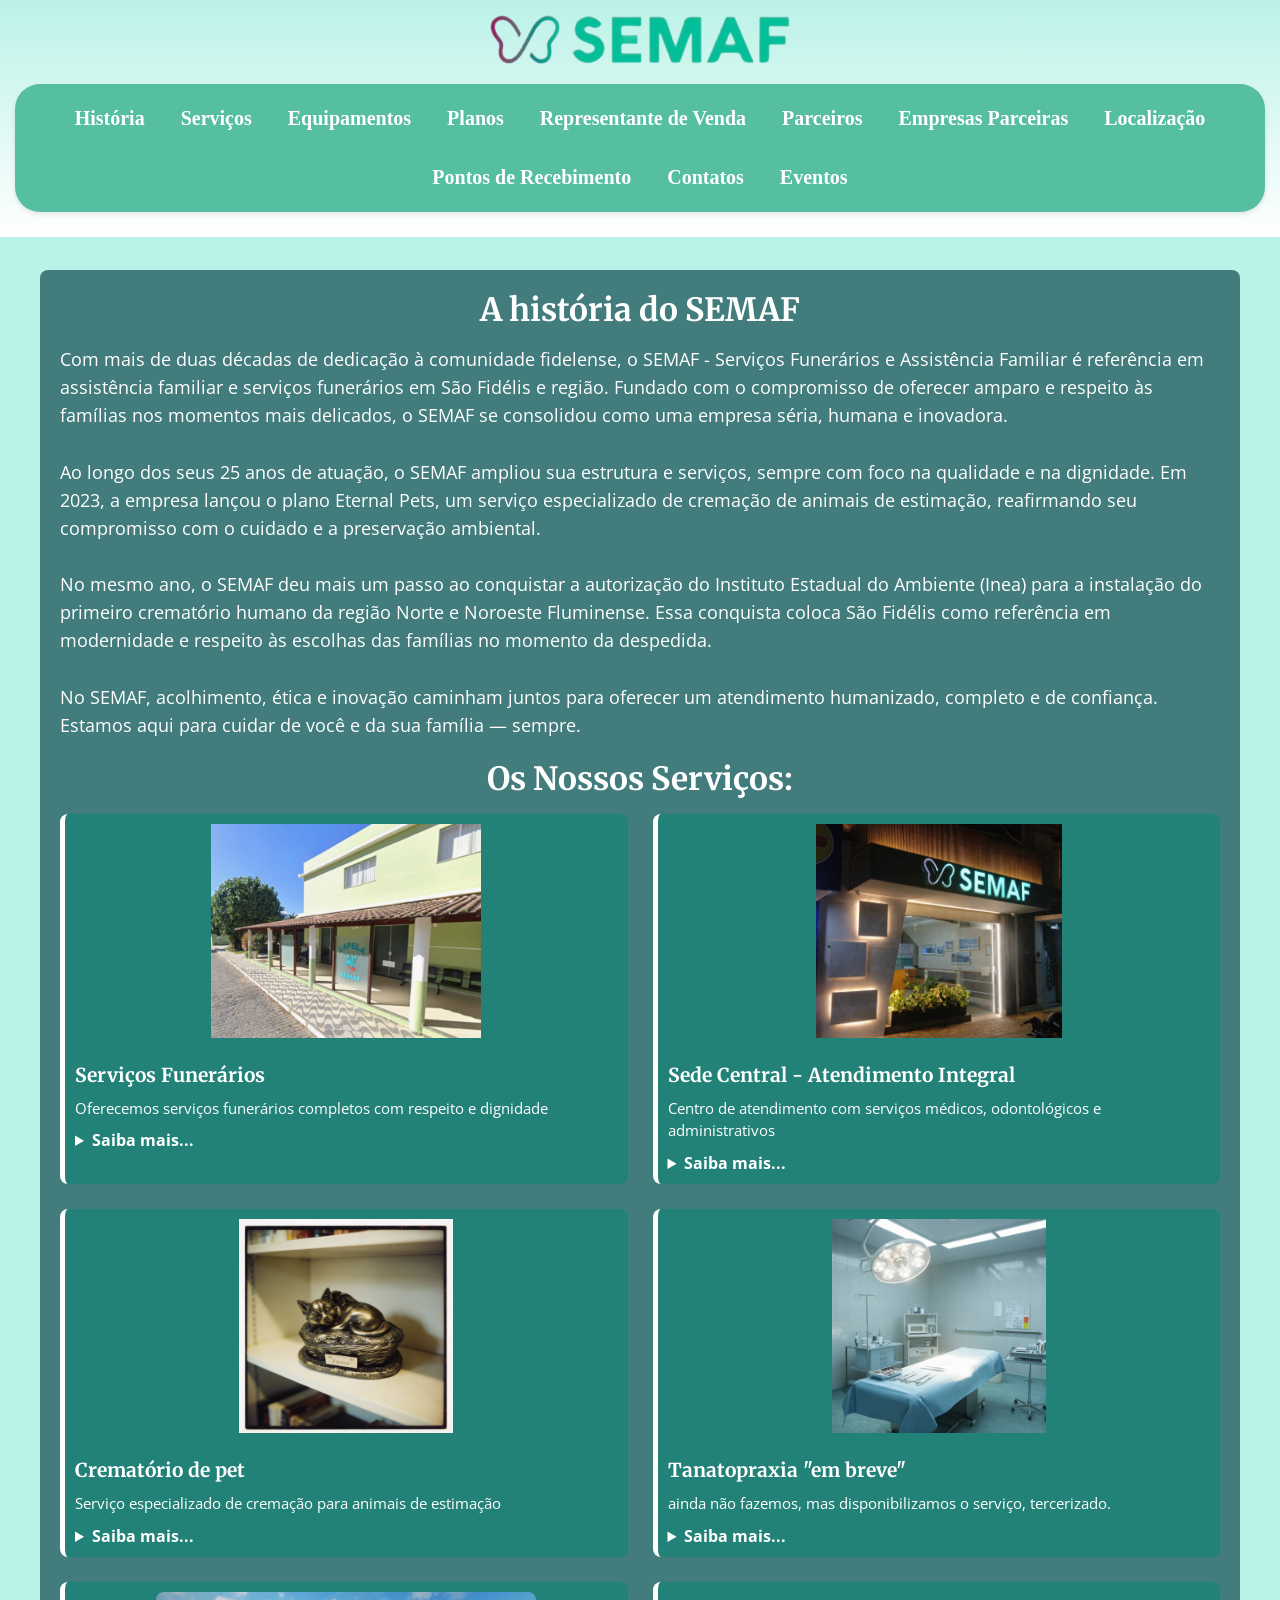
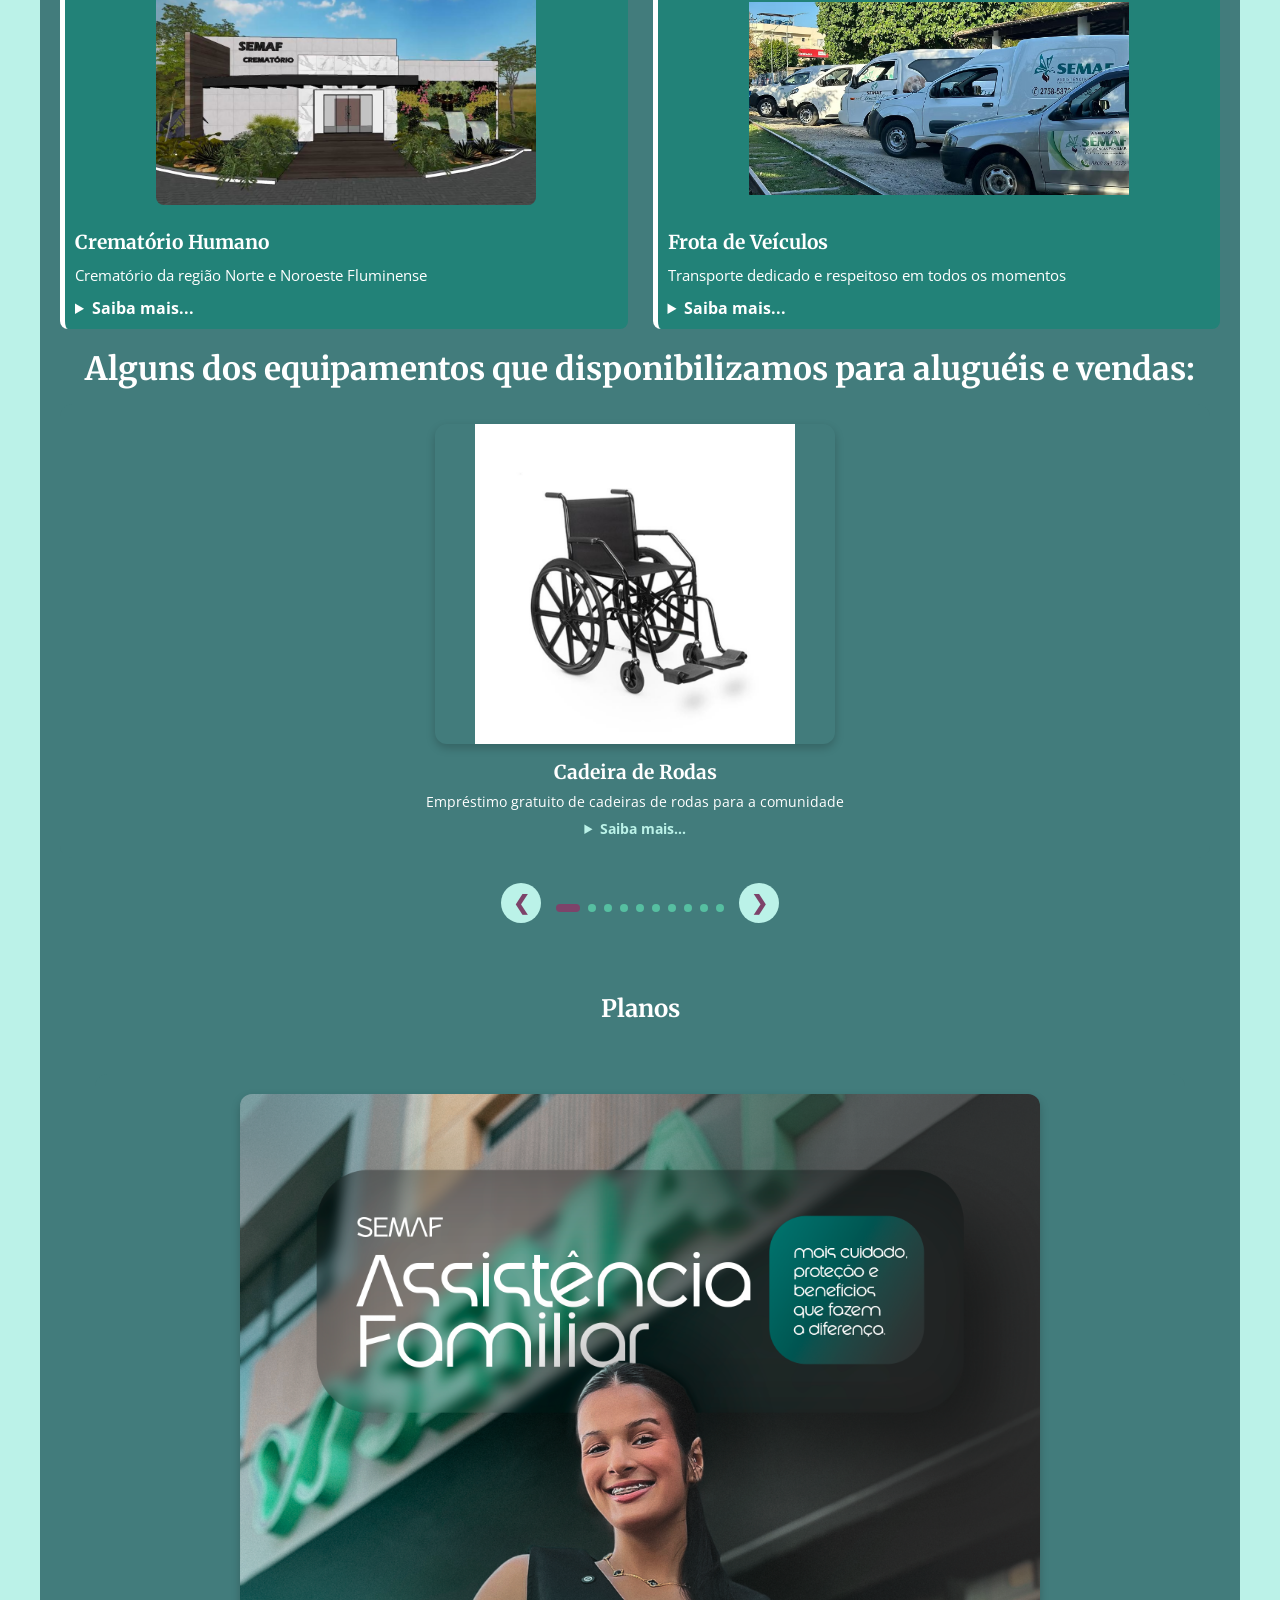
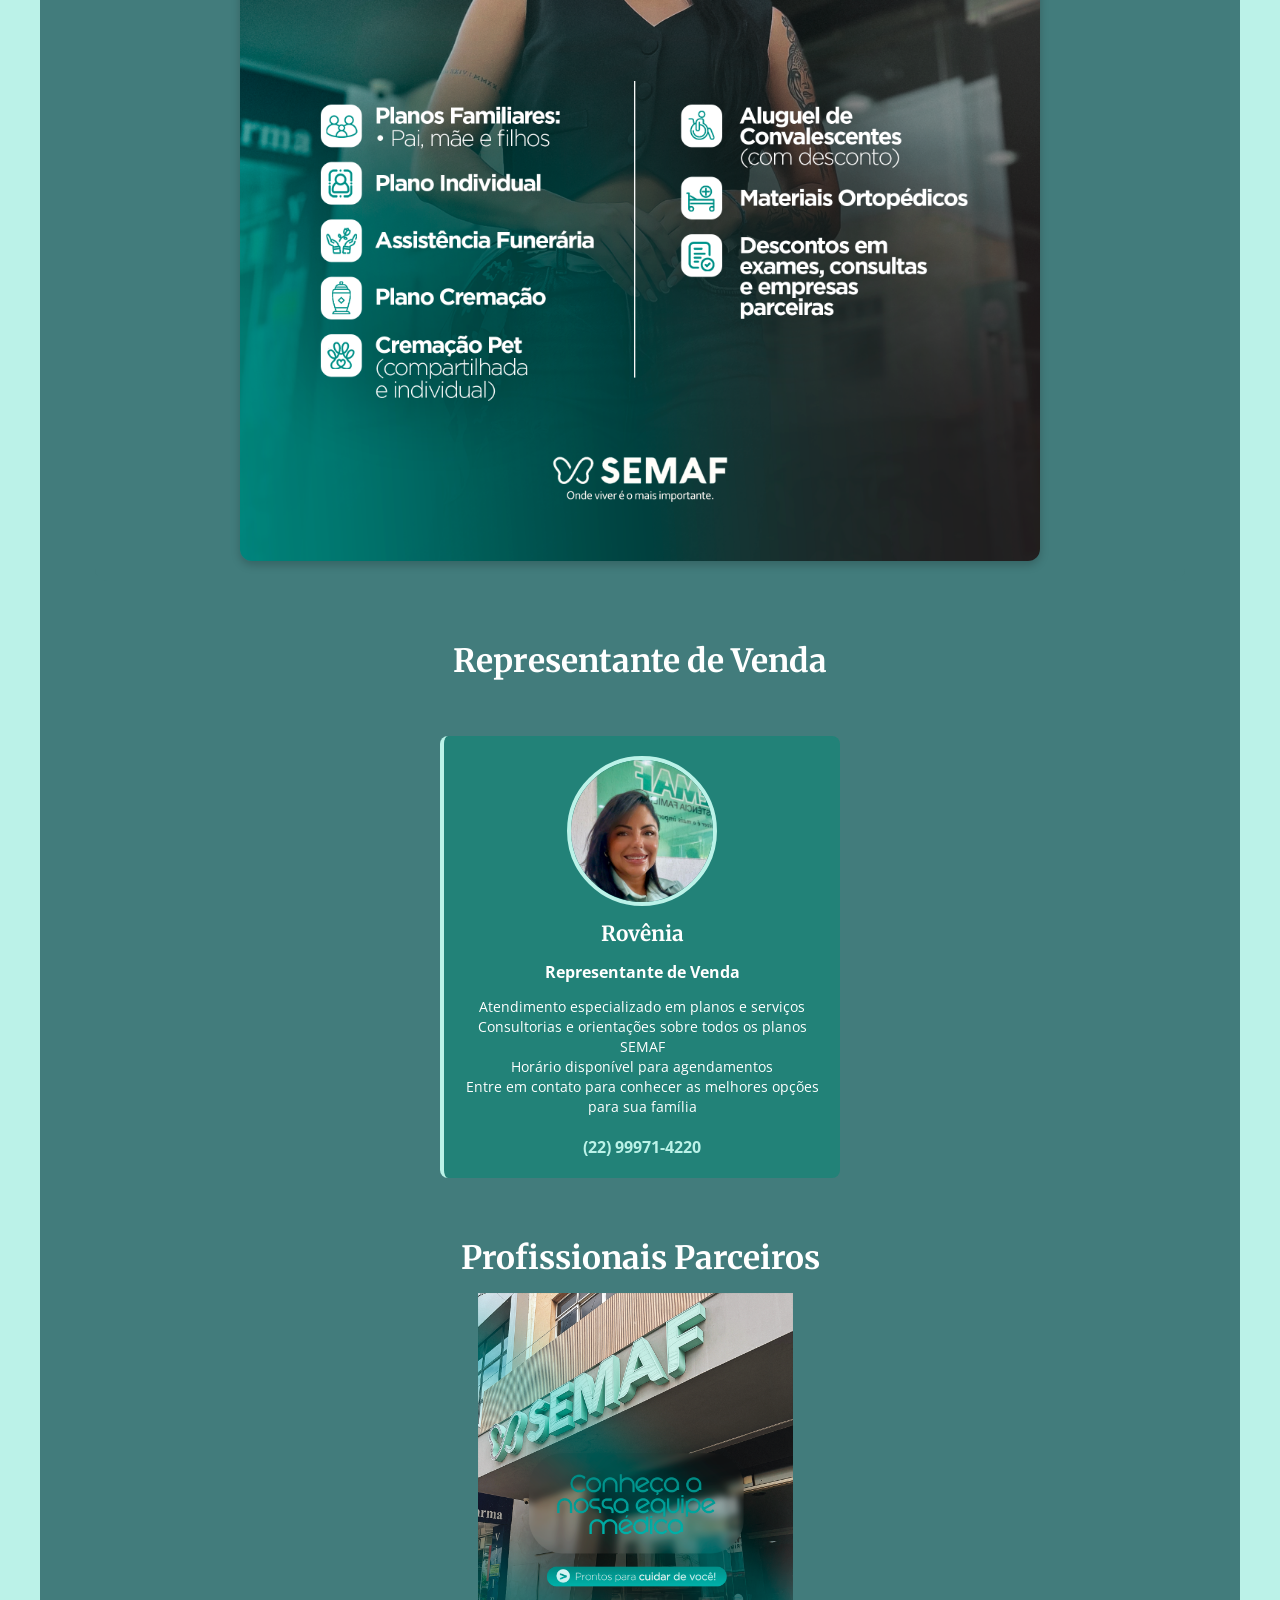
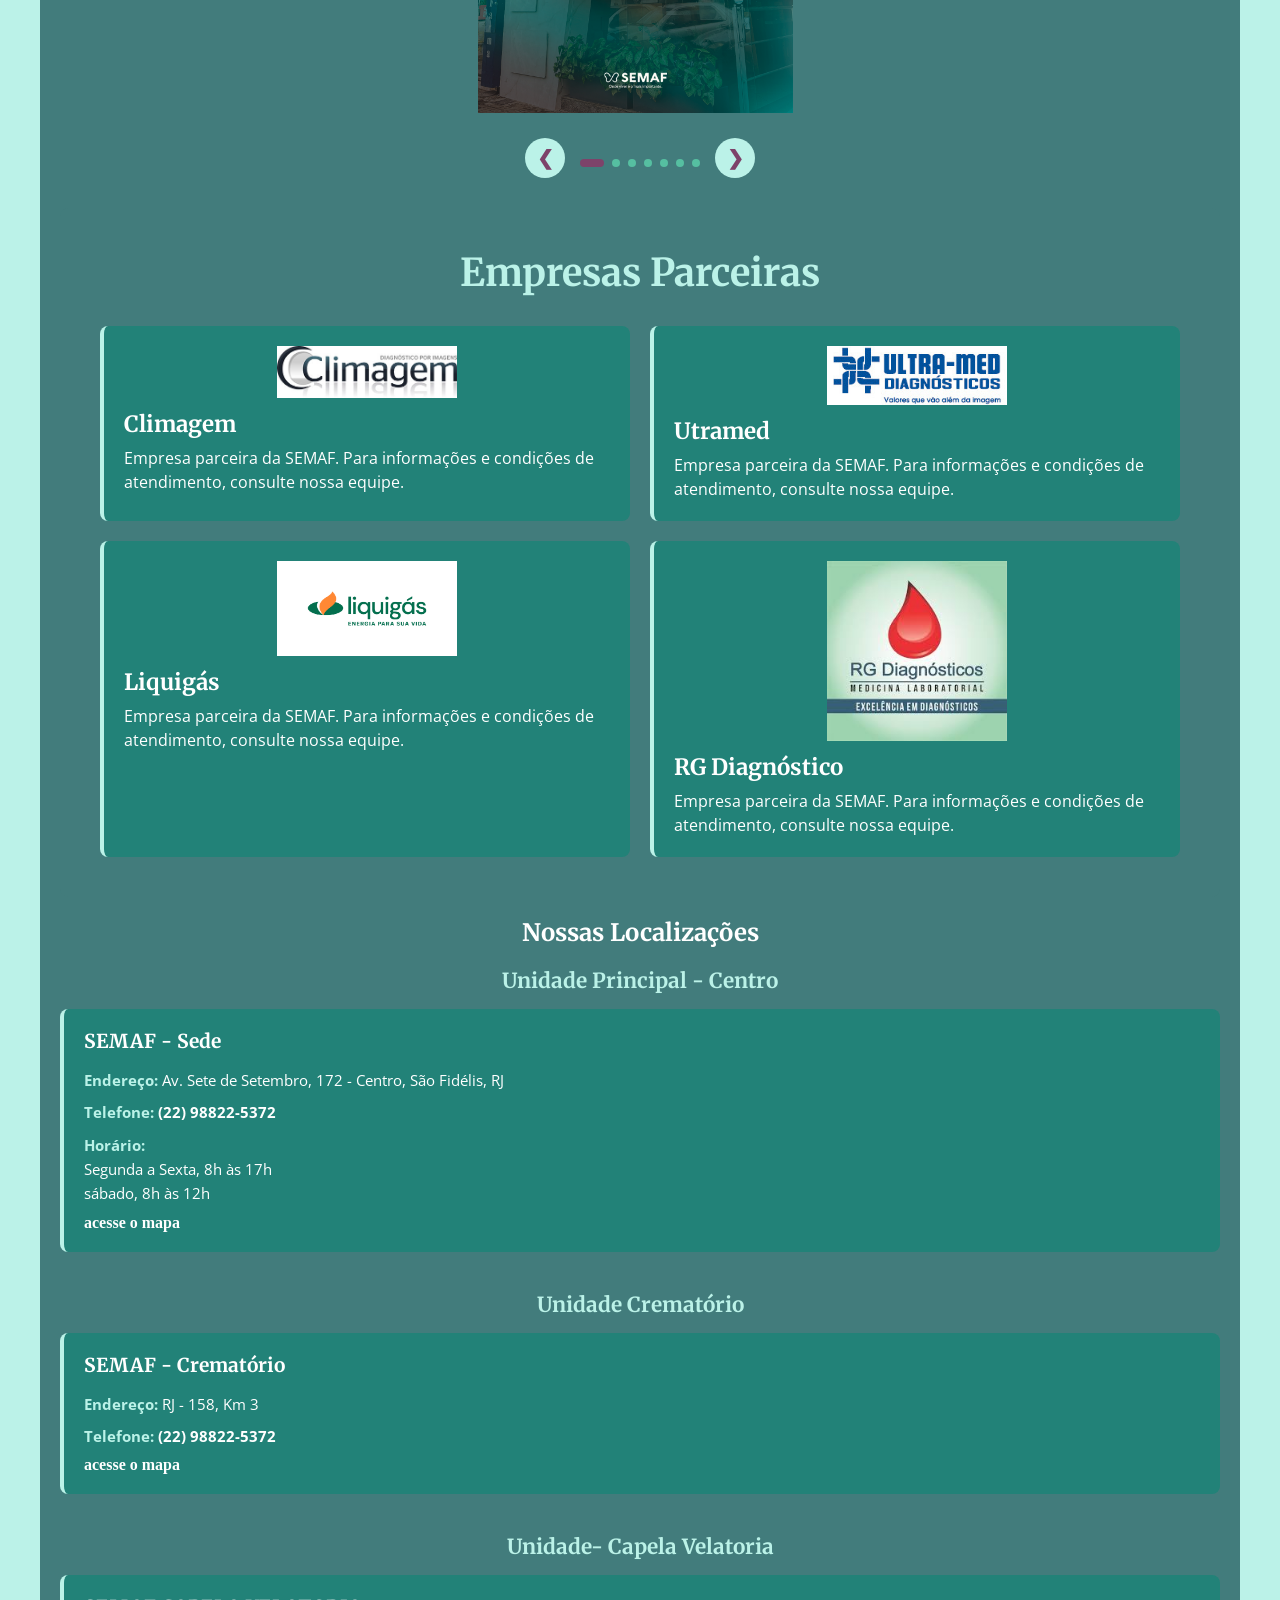
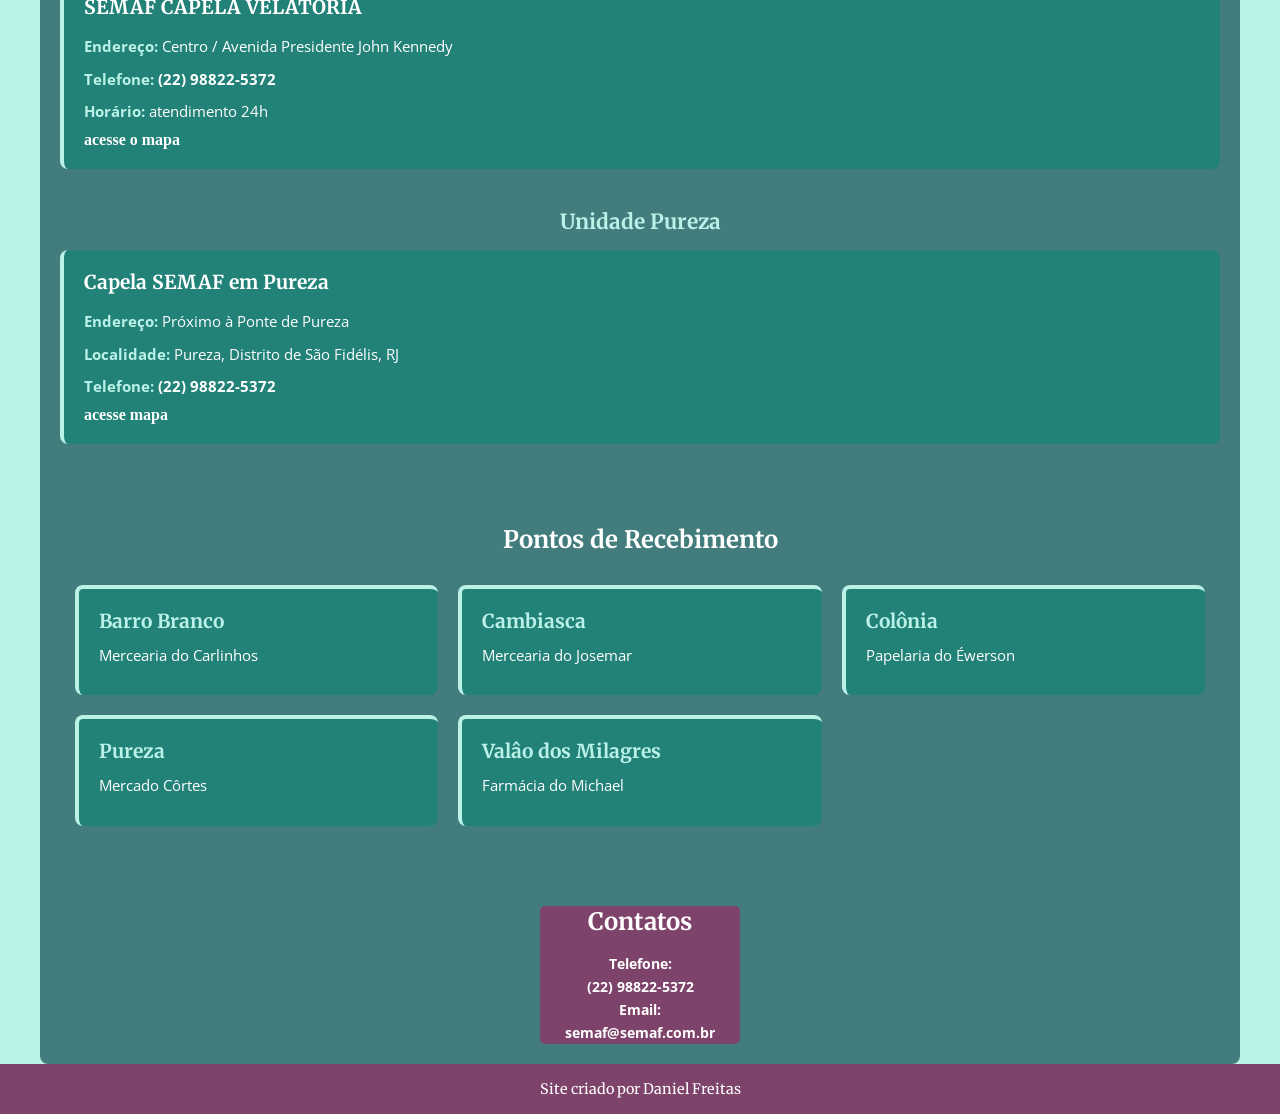
==== commit b6813fc9: "feat: restaura cards com informações no carrossel de equipamentos Recupera títulos e descrições dos " ====
--- a/index.html
+++ b/index.html
@@ -128,42 +128,113 @@
                 <div class="carousel-wrapper" id="equipWrapper">
                     <div class="carousel-item equip-card-unico">
                         <img src="imagens/cadeiraderodas.png" alt="Cadeira de rodas" class="equip-foto-unico">
-                    </div>
-                    
+                        <div class="equip-info">
+                            <h3 class="titulo">Cadeira de Rodas</h3>
+                            <p>Empréstimo gratuito de cadeiras de rodas para a comunidade</p>
+                            <details class="descricao">
+                                <summary>Saiba mais...</summary>
+                                <p>A SEMAF disponibiliza cadeiras de rodas para empréstimo gratuito à comunidade de São Fidélis. Este serviço social visa auxiliar pessoas com mobilidade reduzida, seja temporária ou permanente, garantindo acesso a equipamentos de qualidade sem custo. Basta comparecer à nossa sede com documento de identificação para realizar o cadastro.</p>
+                            </details>
+                        </div>
+                    </div>
                     <div class="carousel-item equip-card-unico">
                         <img src="imagens/muletas.png" alt="Muletas" class="equip-foto-unico">
-                    </div>
-                    
+                        <div class="equip-info">
+                            <h3 class="titulo">Muletas</h3>
+                            <p>Muletas ortopédicas disponíveis para empréstimo</p>
+                            <details class="descricao">
+                                <summary>Saiba mais...</summary>
+                                <p>Oferecemos muletas ortopédicas de diversos tamanhos para empréstimo gratuito à comunidade. Ideais para recuperação de cirurgias, tratamento de fraturas ou lesões temporárias. Nosso estoque é higienizado e mantido em perfeito estado de conservação para garantir segurança e conforto aos usuários.</p>
+                            </details>
+                        </div>
+                    </div>
                     <div class="carousel-item equip-card-unico">
                         <img src="imagens/MeiasC.jpeg" alt="Meias de Compressão" class="equip-foto-unico">
-                    </div>
-                    
+                        <div class="equip-info">
+                            <h3 class="titulo">Meias de Compressão</h3>
+                            <p>Meias de compressão para tratamento vascular</p>
+                            <details class="descricao">
+                                <summary>Saiba mais...</summary>
+                                <p>Dispomos de meias de compressão elástica de diversos tamanhos, indicadas para tratamento de problemas venosos, recuperação pós-cirúrgica e prevenção de trombose. Disponíveis para empréstimo mediante orientação médica.</p>
+                            </details>
+                        </div>
+                    </div>
                     <div class="carousel-item equip-card-unico">
                         <img src="imagens/Tala.jpeg" alt="Talas Ortopédicas" class="equip-foto-unico">
-                    </div>
-                    
+                        <div class="equip-info">
+                            <h3 class="titulo">Talas Ortopédicas</h3>
+                            <p>Talas para imobilização e recuperação</p>
+                            <details class="descricao">
+                                <summary>Saiba mais...</summary>
+                                <p>Talas ortopédicas para imobilização de membros, auxiliando na recuperação de fraturas, entorses e lesões. Disponíveis em diversos tamanhos para braços, pulsos, pernas e tornozelos. Serviço gratuito para a comunidade.</p>
+                            </details>
+                        </div>
+                    </div>
                     <div class="carousel-item equip-card-unico">
                         <img src="imagens/Tipoia.jpeg" alt="Tipoias" class="equip-foto-unico">
-                    </div>
-                    
+                        <div class="equip-info">
+                            <h3 class="titulo">Tipoias</h3>
+                            <p>Tipoias para sustentação de membros superiores</p>
+                            <details class="descricao">
+                                <summary>Saiba mais...</summary>
+                                <p>Tipoias confortáveis e ajustáveis para sustentação e imobilização de braços e ombros durante recuperação de lesões ou cirurgias. Material de qualidade que proporciona conforto e segurança ao paciente.</p>
+                            </details>
+                        </div>
+                    </div>
                     <div class="carousel-item equip-card-unico">
                         <img src="imagens/Andador.jpeg" alt="Andadores" class="equip-foto-unico">
-                    </div>
-                    
+                        <div class="equip-info">
+                            <h3 class="titulo">Andadores</h3>
+                            <p>Andadores para auxiliar na mobilidade e equilíbrio</p>
+                            <details class="descricao">
+                                <summary>Saiba mais...</summary>
+                                <p>Andadores ortopédicos que proporcionam apoio e segurança para pessoas com dificuldades de locomoção. Ideais para idosos, pacientes em recuperação ou pessoas com mobilidade reduzida. Disponíveis em diferentes modelos, incluindo com e sem rodas.</p>
+                            </details>
+                        </div>
+                    </div>
                     <div class="carousel-item equip-card-unico">
                         <img src="imagens/colete.jpeg" alt="Coletes Ortopédicos" class="equip-foto-unico">
-                    </div>
-                    
+                        <div class="equip-info">
+                            <h3 class="titulo">Coletes Ortopédicos</h3>
+                            <p>Coletes para suporte e correção postural</p>
+                            <details class="descricao">
+                                <summary>Saiba mais...</summary>
+                                <p>Coletes ortopédicos para suporte da coluna vertebral, indicados para tratamento de lesões, recuperação pós-operatória ou correção postural. Disponíveis em vários tamanhos mediante apresentação de prescrição médica. Empréstimo gratuito.</p>
+                            </details>
+                        </div>
+                    </div>
                     <div class="carousel-item equip-card-unico">
                         <img src="imagens/camahopitar.png" alt="Cama Hospitalar" class="equip-foto-unico">
-                    </div>
-                    
+                        <div class="equip-info">
+                            <h3 class="titulo">Cama Hospitalar</h3>
+                            <p>Camas hospitalares para conforto e cuidado em casa</p>
+                            <details class="descricao">
+                                <summary>Saiba mais...</summary>
+                                <p>Camas hospitalares articuladas disponíveis para empréstimo, ideais para pacientes em recuperação domiciliar. Permitem ajuste do ângulo da cabeceira e pés, proporcionando maior conforto e facilitando os cuidados prestados por familiares e cuidadores.</p>
+                            </details>
+                        </div>
+                    </div>
                     <div class="carousel-item equip-card-unico">
                         <img src="imagens/Cadeira-higienica-nova.png" alt="Cadeira Higiênica" class="equip-foto-unico">
-                    </div>
-                    
+                        <div class="equip-info">
+                            <h3 class="titulo">Cadeira Higiênica</h3>
+                            <p>Cadeiras higiênicas para higienização segura e confortável</p>
+                            <details class="descricao">
+                                <summary>Saiba mais...</summary>
+                                <p>Cadeiras higiênicas com abertura central para banho e higienização de pacientes com mobilidade reduzida. Facilitam o cuidado diário prestado por cuidadores e familiares, garantindo segurança e dignidade ao paciente. Disponíveis para empréstimo gratuito.</p>
+                            </details>
+                        </div>
+                    </div>
                     <div class="carousel-item equip-card-unico">
                         <img src="imagens/ponteiras.png" alt="Ponteiras para Muletas e Andadores" class="equip-foto-unico">
+                        <div class="equip-info">
+                            <h3 class="titulo">Ponteiras</h3>
+                            <p>Ponteiras de reposição para muletas e andadores</p>
+                            <details class="descricao">
+                                <summary>Saiba mais...</summary>
+                                <p>Ponteiras de borracha antiderrapante para reposição em muletas e andadores. Essenciais para a segurança durante o uso, evitando escorregamentos. Disponíveis em diferentes tamanhos para encaixe nos mais variados modelos de equipamentos ortopédicos.</p>
+                            </details>
+                        </div>
                     </div>
                 </div>
                 <div class="carousel-controls">
--- a/estilos/estilos.css
+++ b/estilos/estilos.css
@@ -571,34 +571,73 @@
 /* ESTILOS PARA CARROSSEL DE EQUIPAMENTOS ÚNICO */
 .equip-card-unico {
     display: flex;
-    justify-content: center;
+    flex-direction: column;
+    justify-content: flex-start;
     align-items: center;
     width: 100%;
     padding: 20px;
     background-color: var(--cor4);
     border-radius: 12px;
     min-height: 300px;
+    gap: 16px;
 }
 
 .equip-foto-unico {
     width: 100%;
-    max-width: 300px;
-    height: 250px;
+    max-width: 280px;
+    height: 220px;
     border-radius: 12px;
     object-fit: contain;
     object-position: center;
     box-shadow: 0 4px 10px rgba(0, 0, 0, 0.2);
 }
 
+.equip-info {
+    text-align: center;
+    width: 100%;
+    max-width: 500px;
+}
+
+.equip-info .titulo {
+    color: var(--cor6);
+    font-size: 1.2rem;
+    margin-bottom: 8px;
+    font-family: var(--fonte-destaque);
+}
+
+.equip-info > p {
+    color: var(--cor6);
+    font-size: 0.9rem;
+    font-family: var(--fonte-normal);
+    margin-bottom: 8px;
+}
+
+.equip-info .descricao summary {
+    cursor: pointer;
+    color: var(--cor1);
+    font-weight: bold;
+    font-family: var(--fonte-normal);
+    font-size: 0.9rem;
+}
+
+.equip-info .descricao p {
+    color: var(--cor6);
+    font-size: 0.9rem;
+    font-family: var(--fonte-normal);
+    line-height: 1.5;
+    text-align: left;
+    margin-top: 8px;
+}
+
 /* Responsivo: Aumentar tamanho em desktop */
 @media screen and (min-width: 768px) {
     .equip-foto-unico {
-        max-width: 600px;
-        height: 500px;
+        max-width: 400px;
+        height: 320px;
     }
     
     .equip-card-unico {
-        min-height: 550px;
+        min-height: 500px;
     }
 }
 
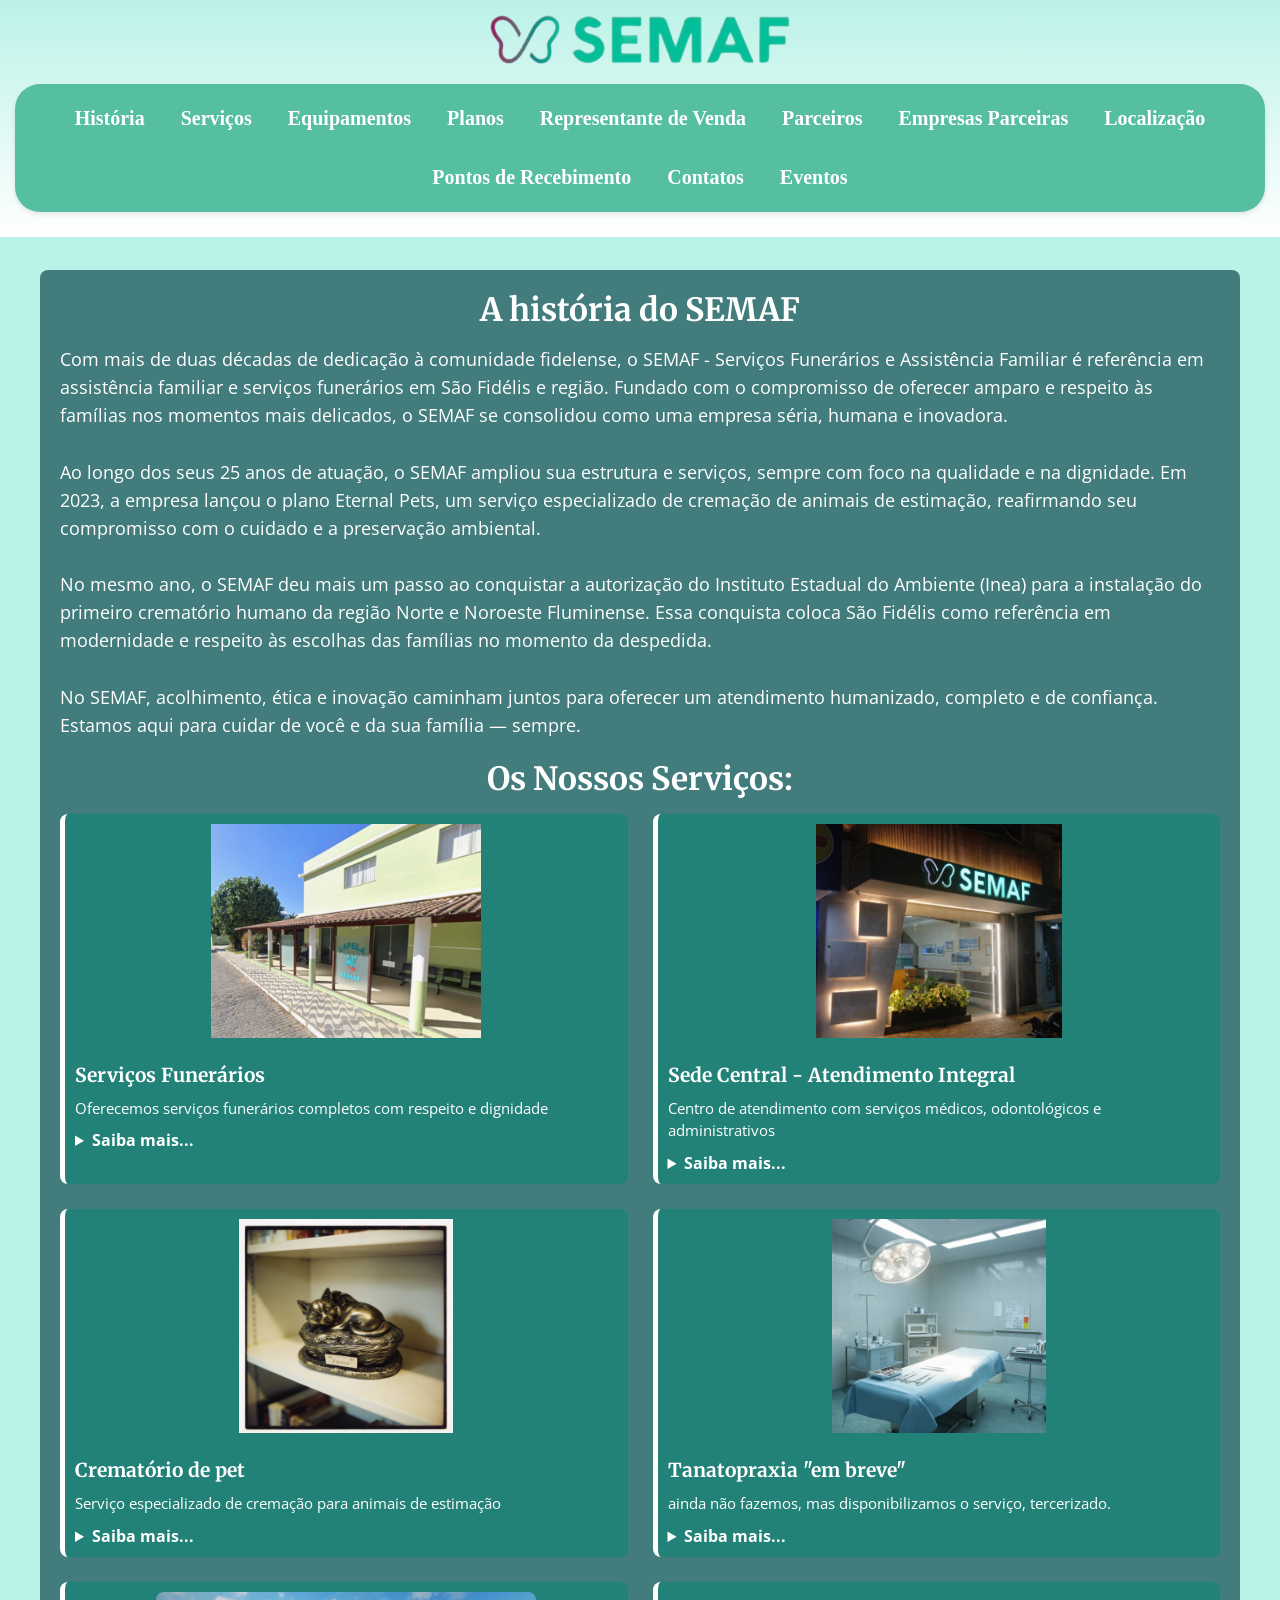
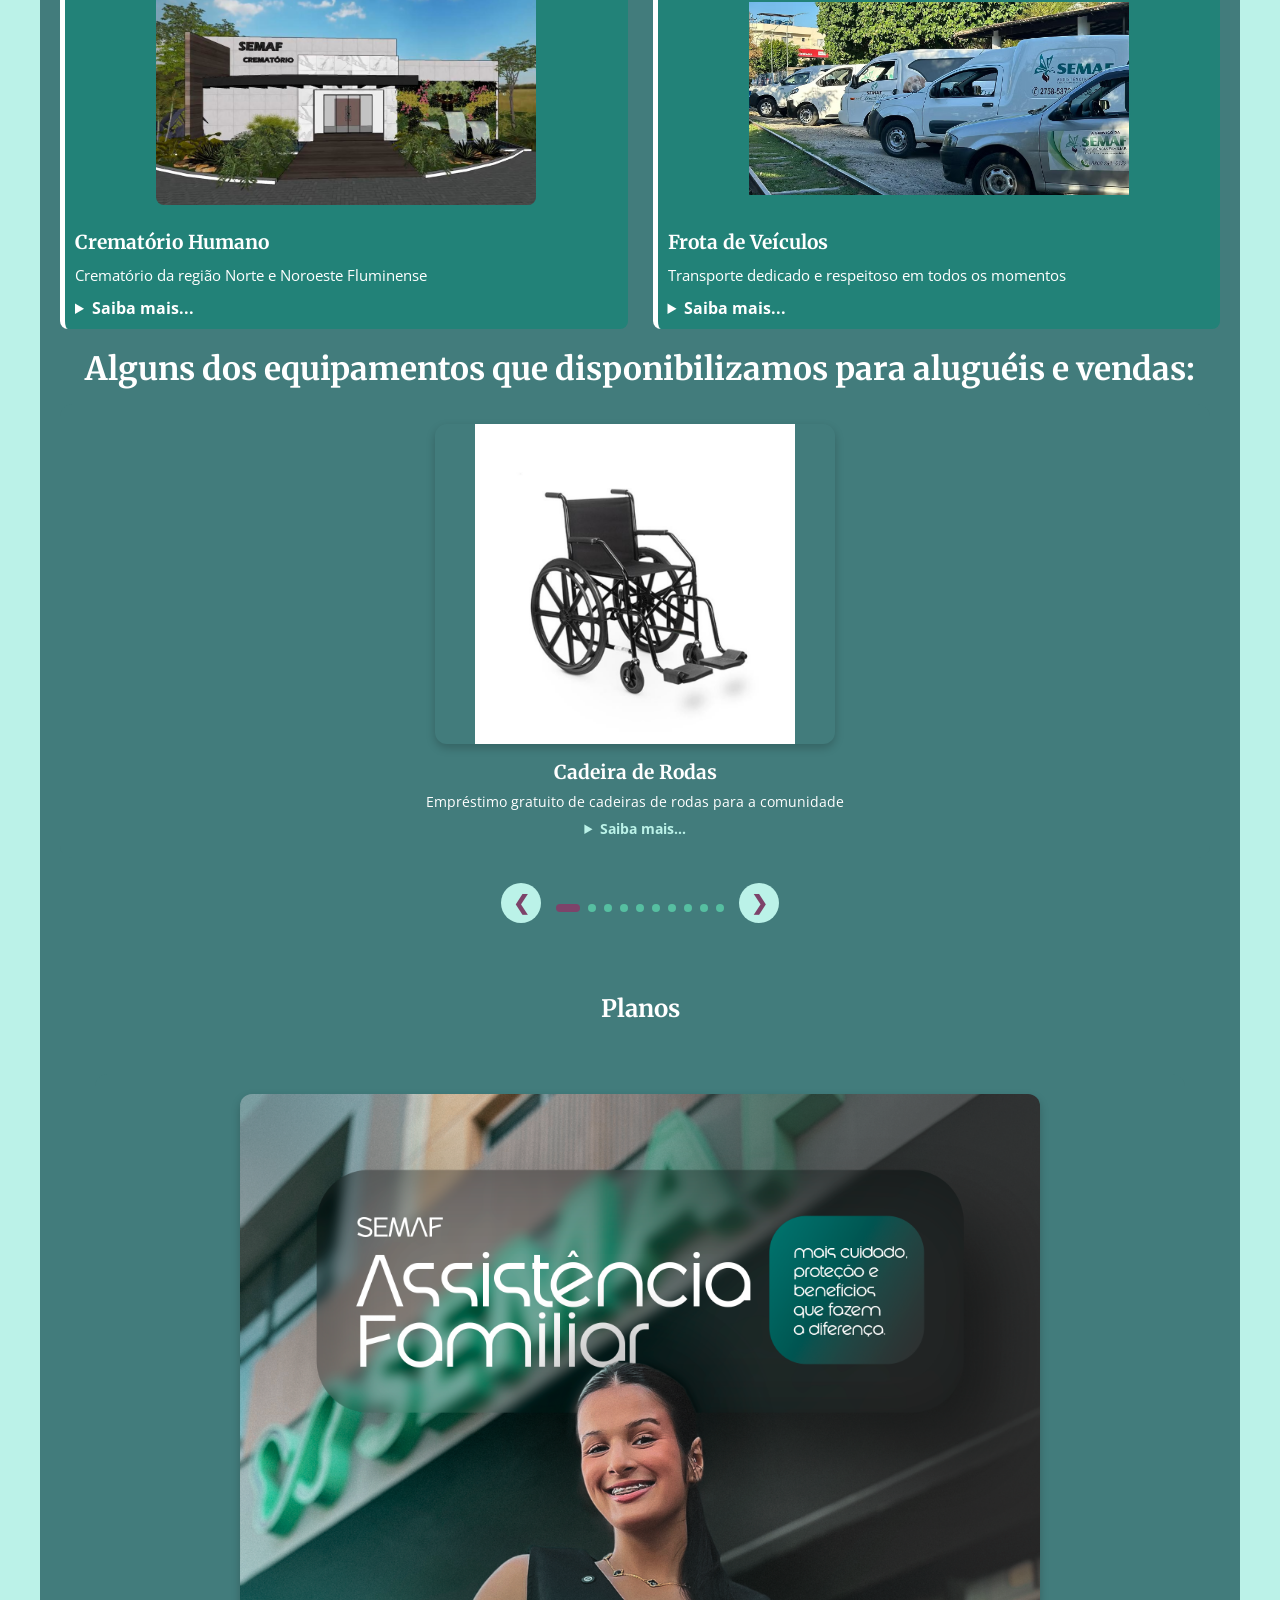
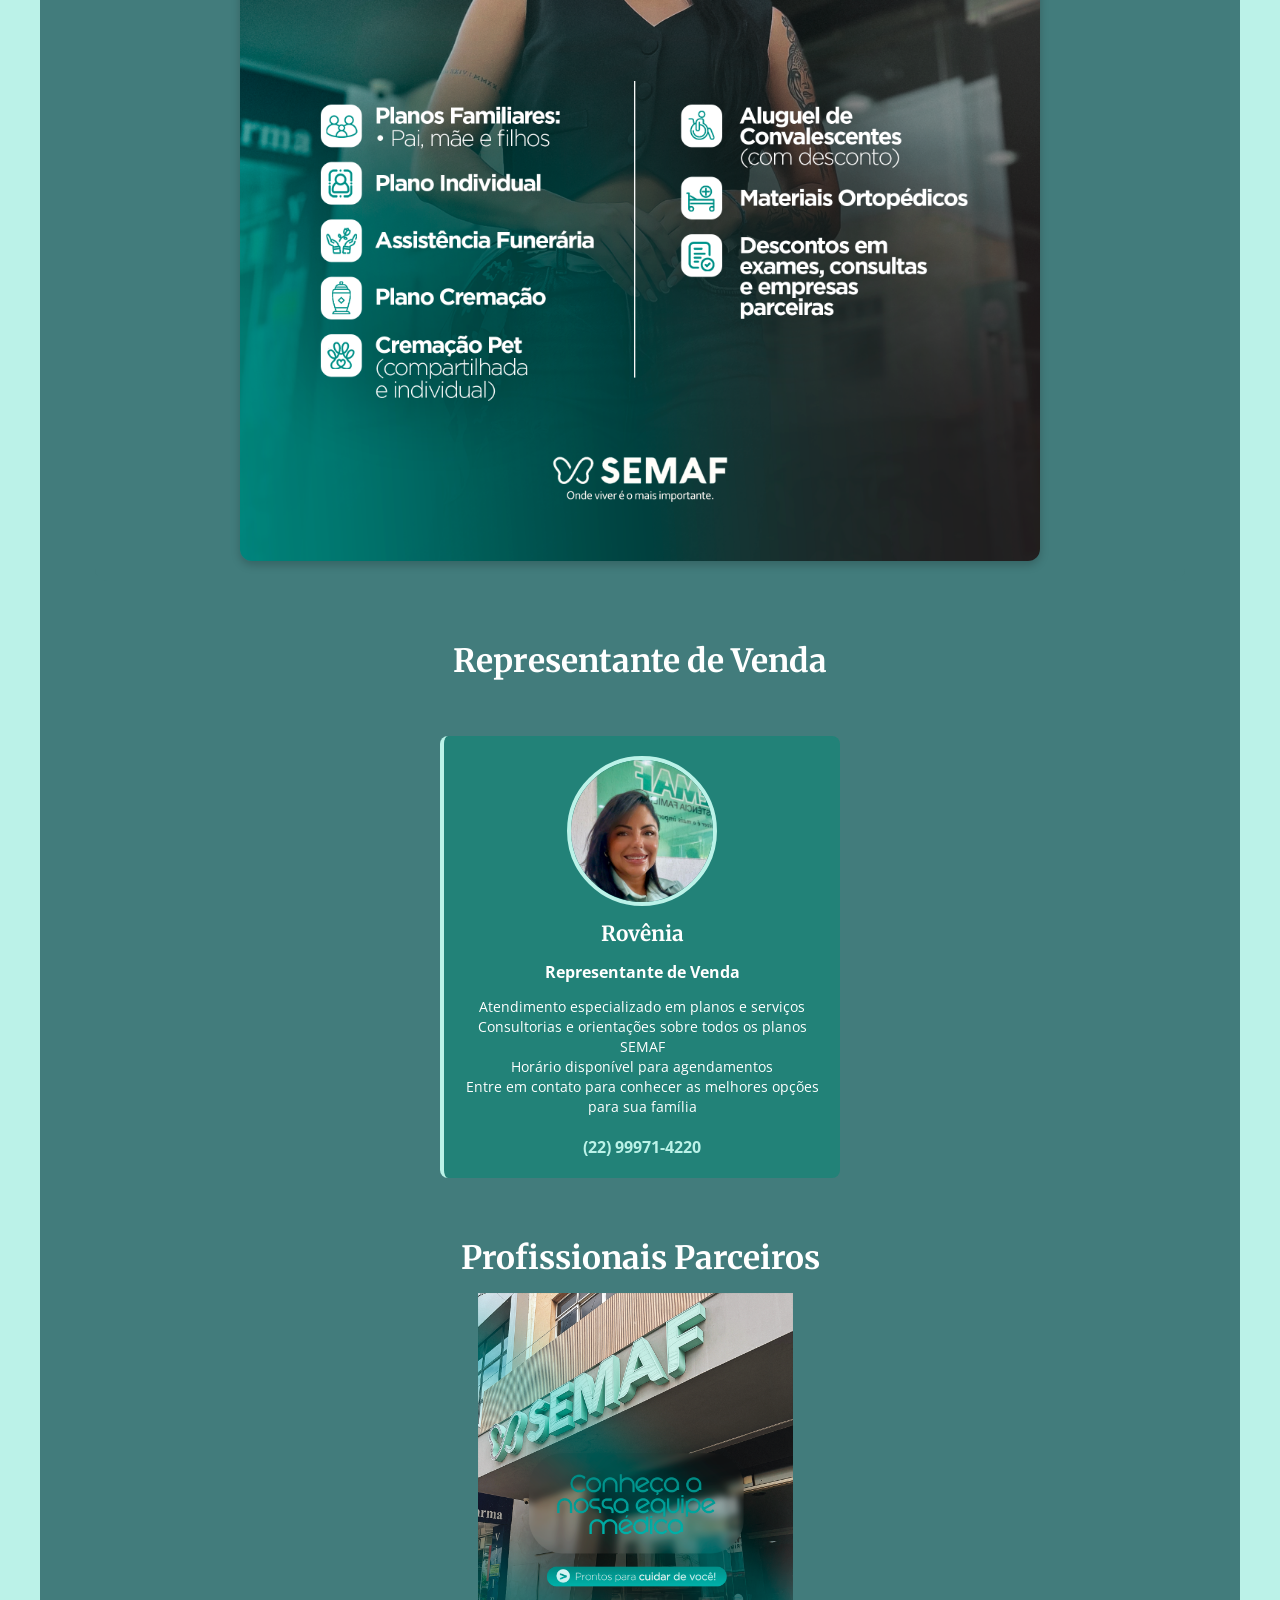
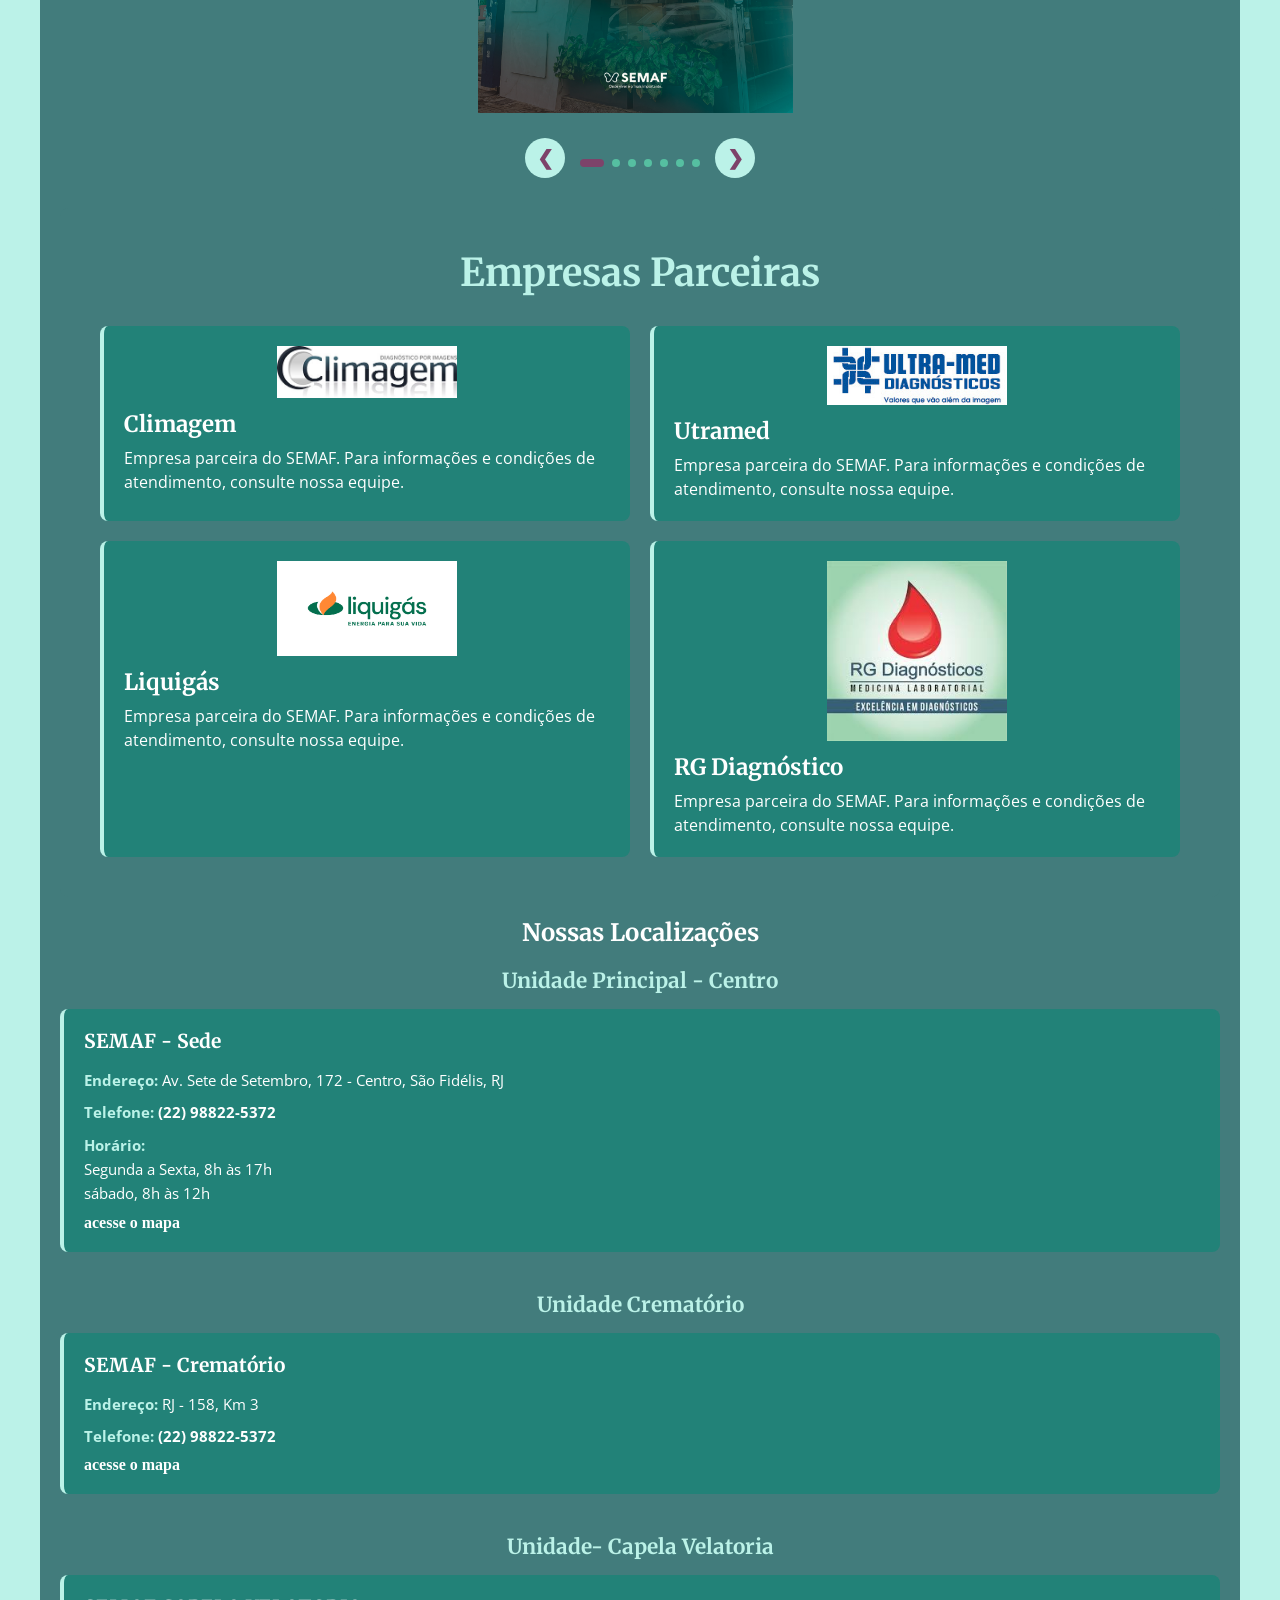
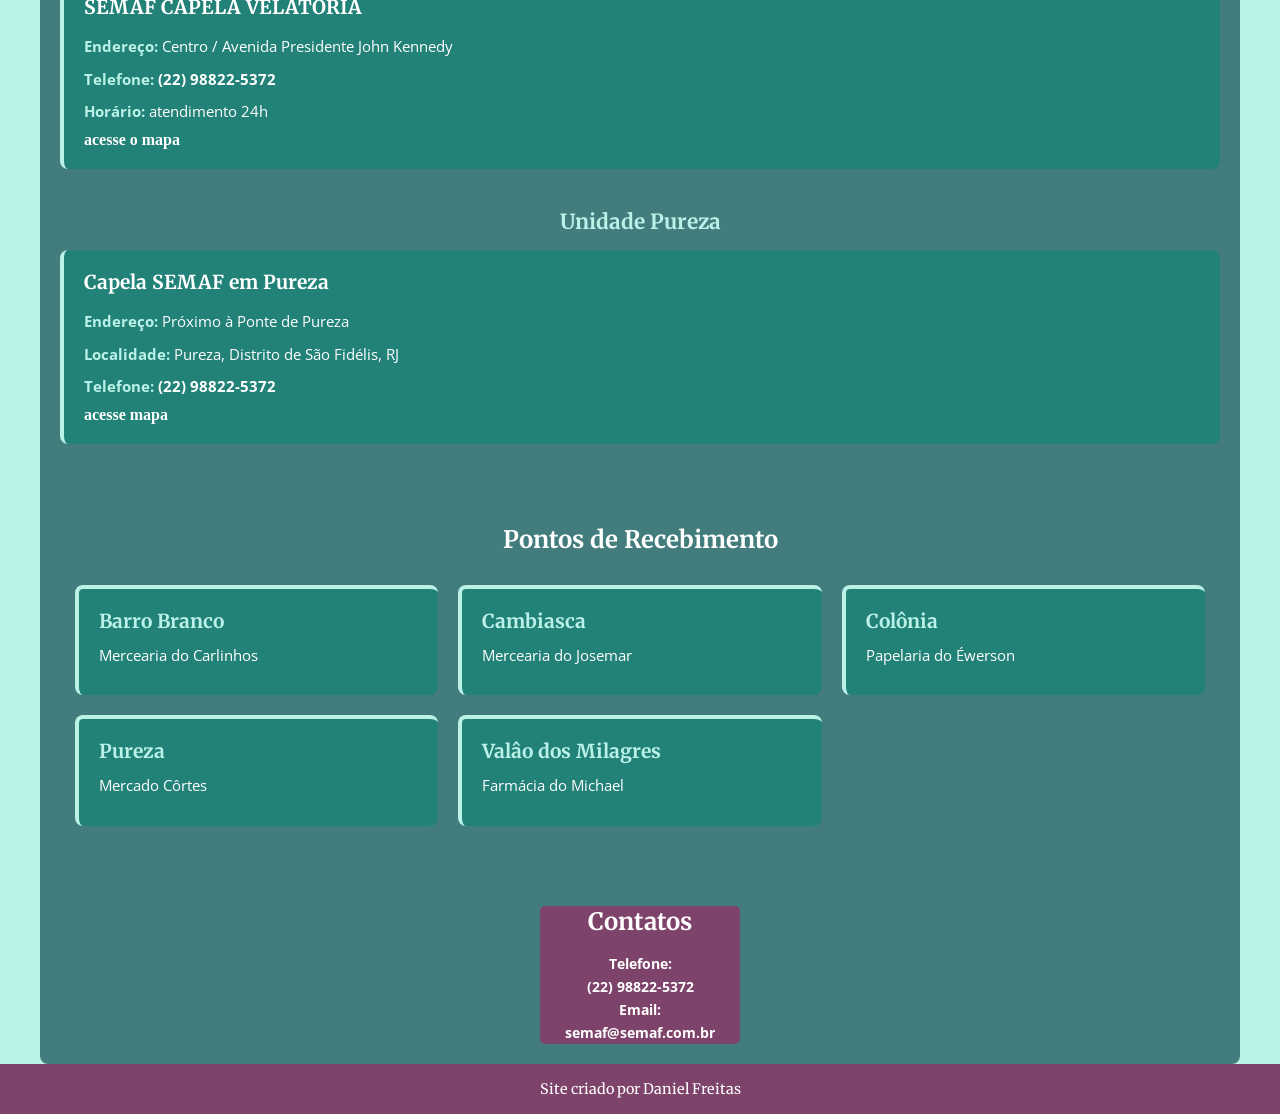
==== commit d27c8dc6: "alteração de ortografia" ====
--- a/index.html
+++ b/index.html
@@ -133,7 +133,7 @@
                             <p>Empréstimo gratuito de cadeiras de rodas para a comunidade</p>
                             <details class="descricao">
                                 <summary>Saiba mais...</summary>
-                                <p>A SEMAF disponibiliza cadeiras de rodas para empréstimo gratuito à comunidade de São Fidélis. Este serviço social visa auxiliar pessoas com mobilidade reduzida, seja temporária ou permanente, garantindo acesso a equipamentos de qualidade sem custo. Basta comparecer à nossa sede com documento de identificação para realizar o cadastro.</p>
+                                <p>O SEMAF disponibiliza cadeiras de rodas para empréstimo gratuito à comunidade de São Fidélis. Este serviço social visa auxiliar pessoas com mobilidade reduzida, seja temporária ou permanente, garantindo acesso a equipamentos de qualidade sem custo. Basta comparecer à nossa sede com documento de identificação para realizar o cadastro.</p>
                             </details>
                         </div>
                     </div>
@@ -310,22 +310,22 @@
                 <div class="empresa-card">
                     <img src="imagens/climagemrj.png" alt="Logo Climagem" class="empresa-logo">
                     <h2 class="empresa-nome">Climagem</h2>
-                    <p class="empresa-descricao">Empresa parceira da SEMAF. Para informações e condições de atendimento, consulte nossa equipe.</p>
+                    <p class="empresa-descricao">Empresa parceira do SEMAF. Para informações e condições de atendimento, consulte nossa equipe.</p>
                 </div>
                 <div class="empresa-card">
                     <img src="imagens/logo-ultramed_home.jpg" alt="Logo Utramed" class="empresa-logo">
                     <h2 class="empresa-nome">Utramed</h2>
-                    <p class="empresa-descricao">Empresa parceira da SEMAF. Para informações e condições de atendimento, consulte nossa equipe.</p>
+                    <p class="empresa-descricao">Empresa parceira do SEMAF. Para informações e condições de atendimento, consulte nossa equipe.</p>
                 </div>
                 <div class="empresa-card">
                     <img src="imagens/logo-og-liquigas.png" alt="Logo Liquigás" class="empresa-logo">
                     <h2 class="empresa-nome">Liquigás</h2>
-                    <p class="empresa-descricao">Empresa parceira da SEMAF. Para informações e condições de atendimento, consulte nossa equipe.</p>
+                    <p class="empresa-descricao">Empresa parceira do SEMAF. Para informações e condições de atendimento, consulte nossa equipe.</p>
                 </div>
                 <div class="empresa-card">
                     <img src="imagens/rg.png" alt="Logo RG Diagnósticos" class="empresa-logo">
                     <h2 class="empresa-nome">RG Diagnóstico</h2>
-                    <p class="empresa-descricao">Empresa parceira da SEMAF. Para informações e condições de atendimento, consulte nossa equipe.</p>
+                    <p class="empresa-descricao">Empresa parceira do SEMAF. Para informações e condições de atendimento, consulte nossa equipe.</p>
                 </div>
             </div>
         </div>
--- a/estilos/estilos.css
+++ b/estilos/estilos.css
@@ -108,7 +108,7 @@
 }
 
 .menu-content.active{
-    max-height: 400px;
+    max-height: 600px;
 }
 
 .menu-content a{
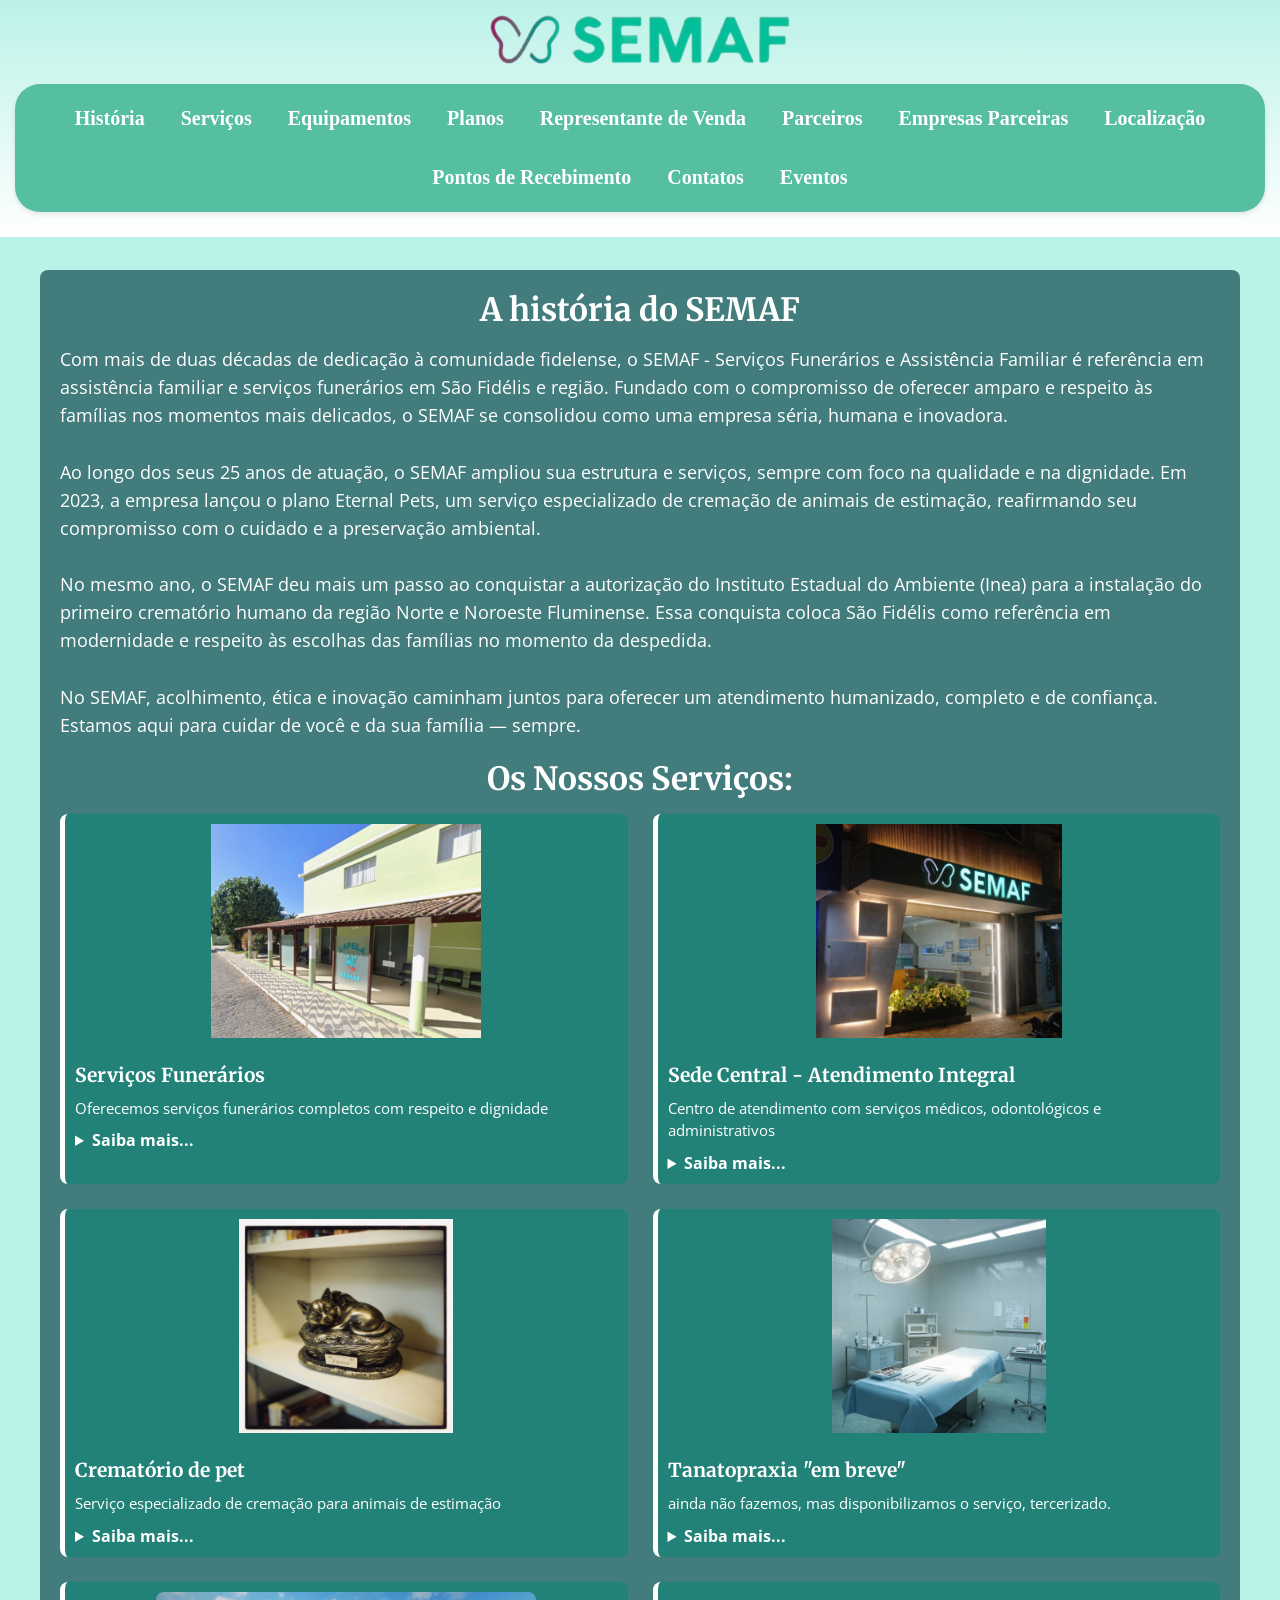
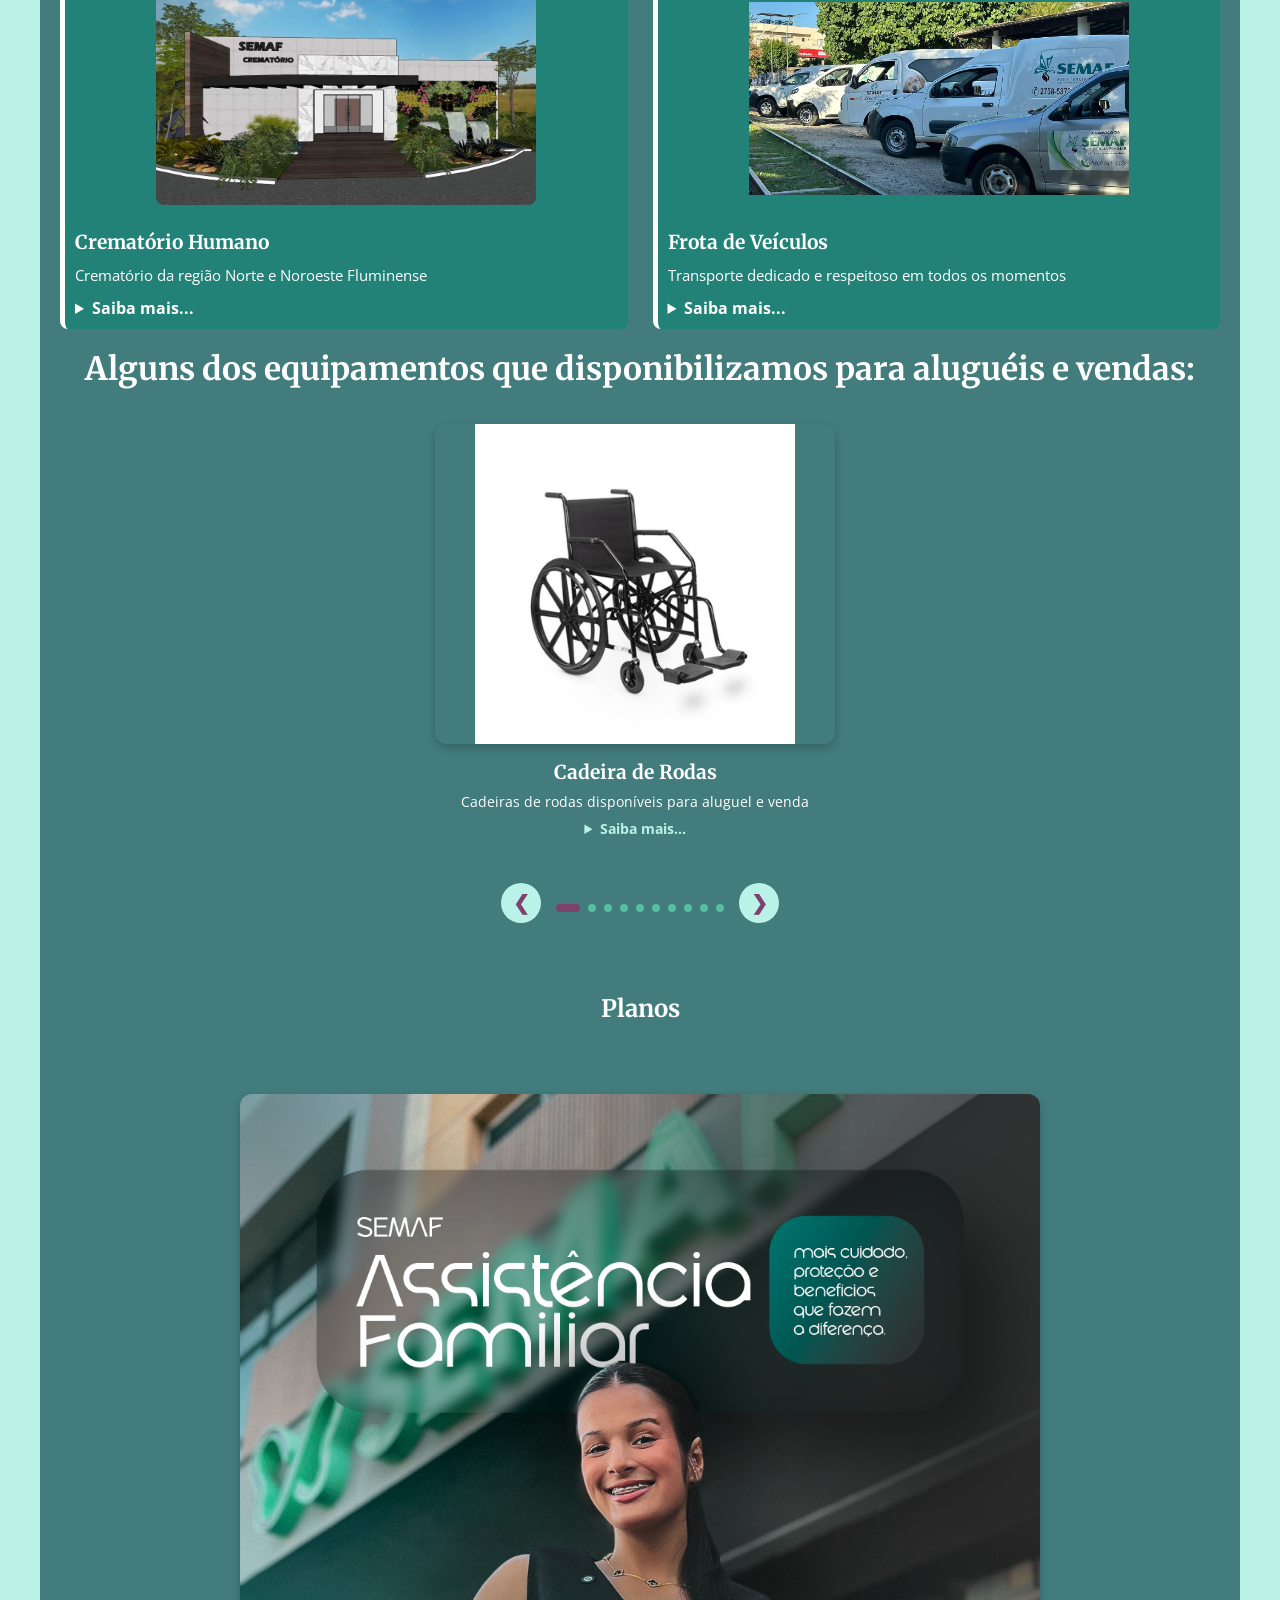
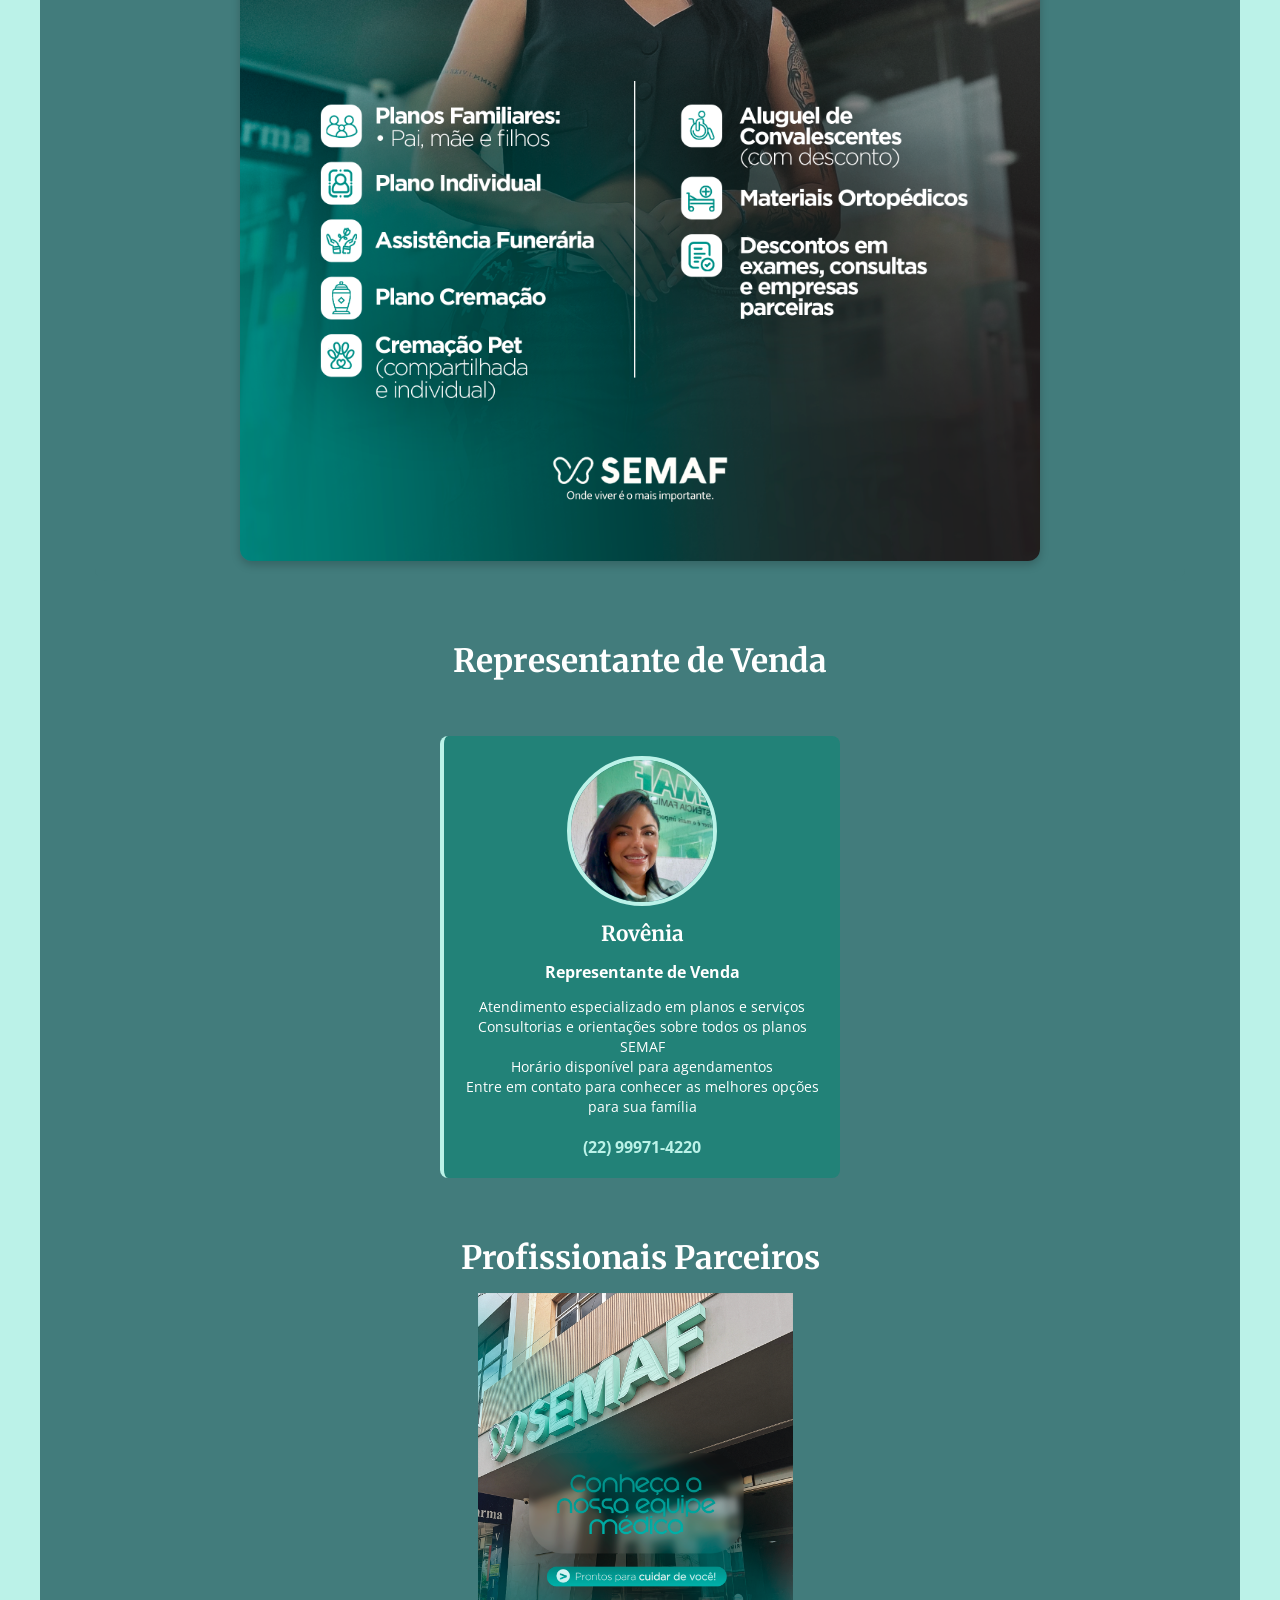
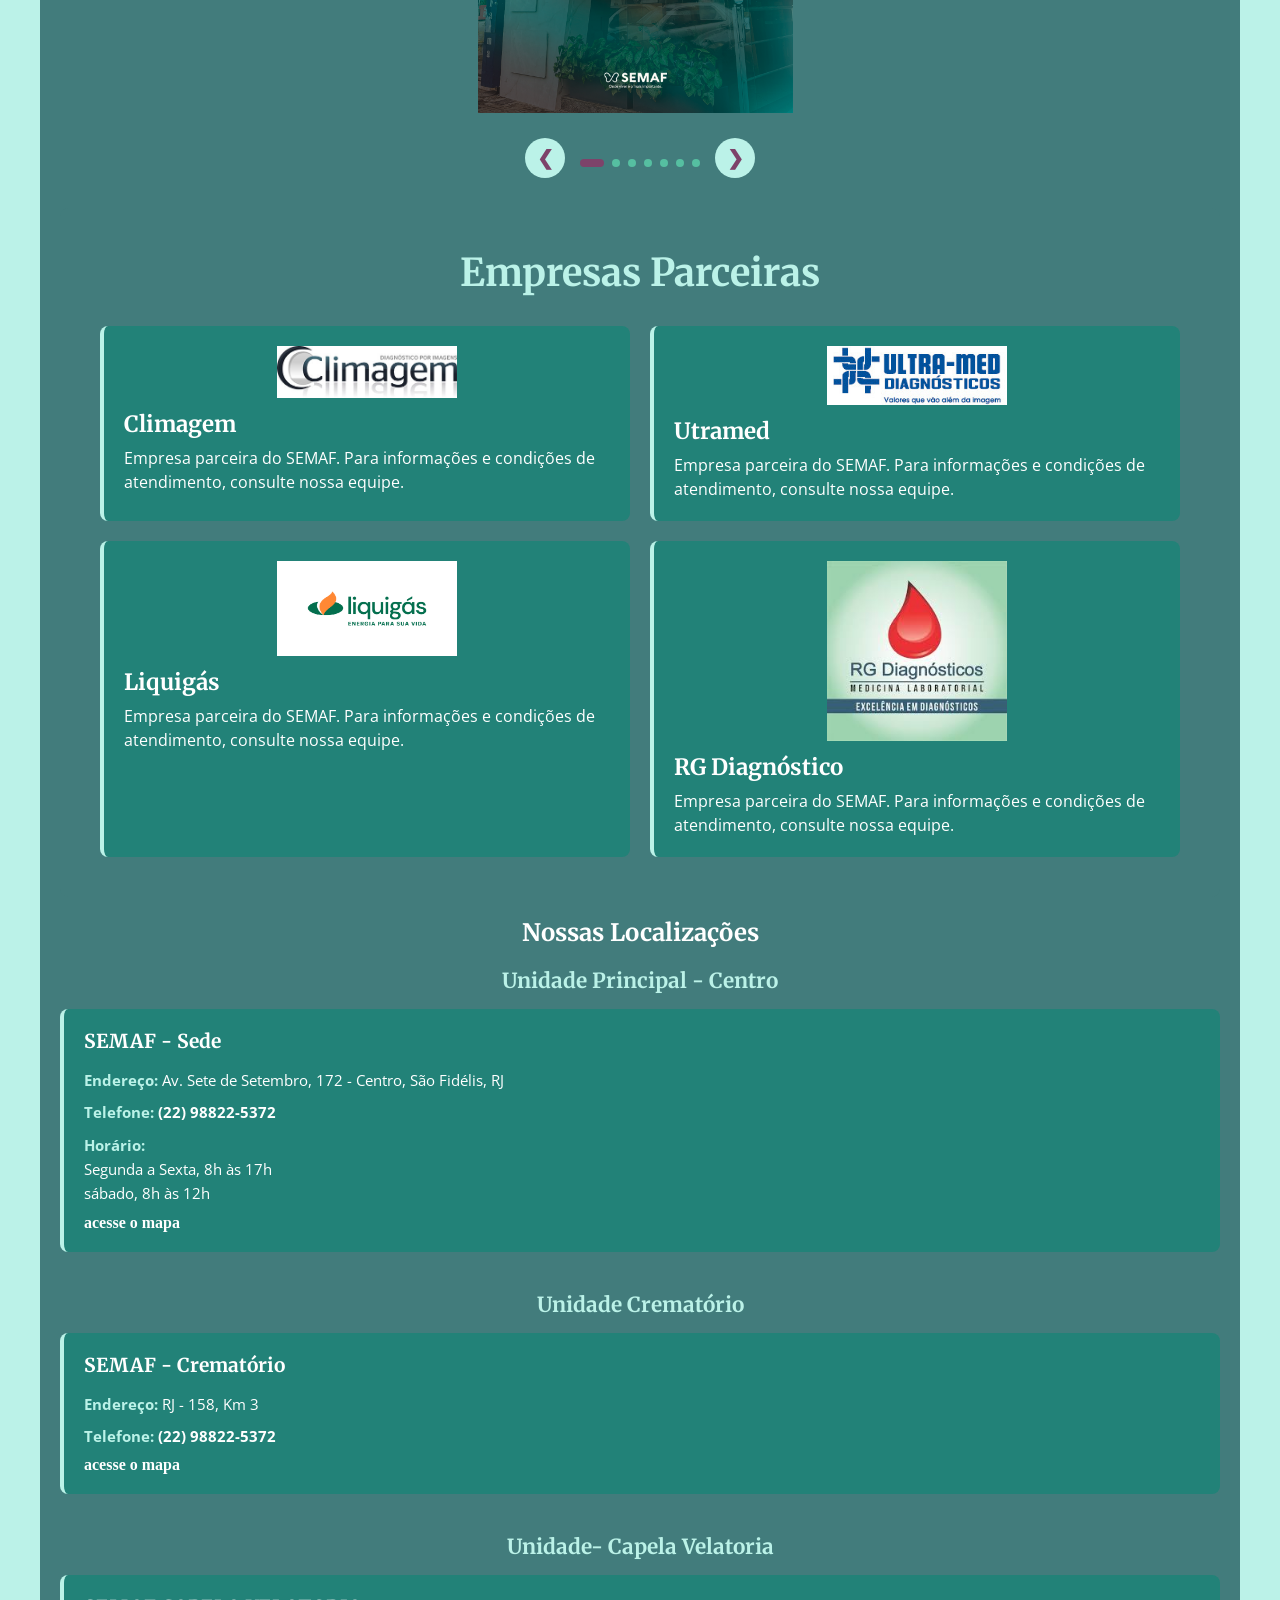
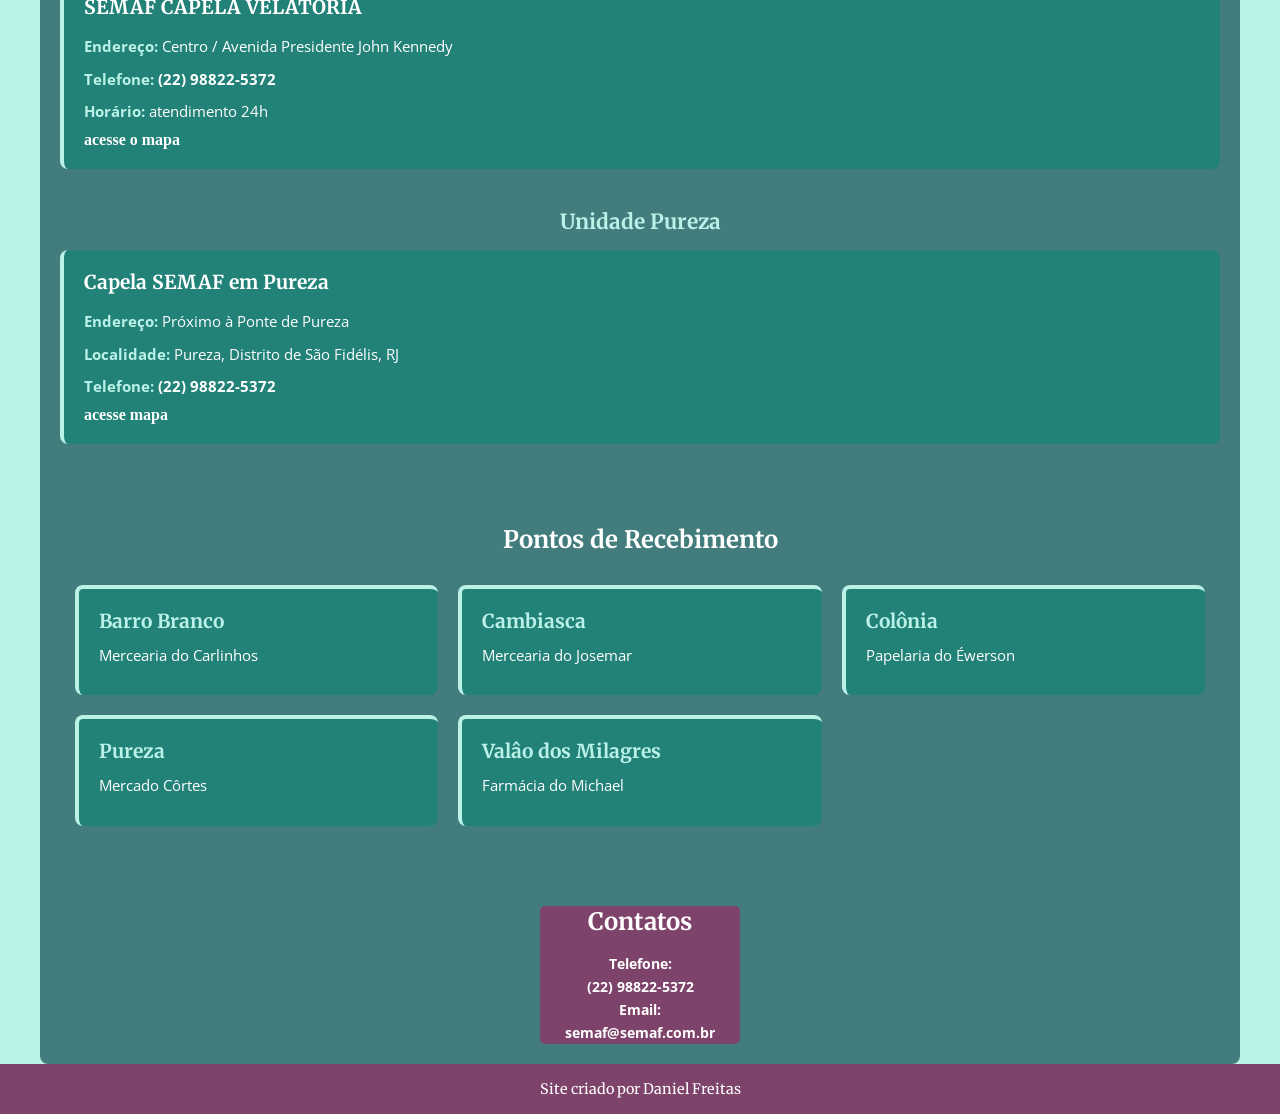
==== commit 9246b284: "alguel e venda" ====
--- a/index.html
+++ b/index.html
@@ -130,10 +130,10 @@
                         <img src="imagens/cadeiraderodas.png" alt="Cadeira de rodas" class="equip-foto-unico">
                         <div class="equip-info">
                             <h3 class="titulo">Cadeira de Rodas</h3>
-                            <p>Empréstimo gratuito de cadeiras de rodas para a comunidade</p>
-                            <details class="descricao">
-                                <summary>Saiba mais...</summary>
-                                <p>O SEMAF disponibiliza cadeiras de rodas para empréstimo gratuito à comunidade de São Fidélis. Este serviço social visa auxiliar pessoas com mobilidade reduzida, seja temporária ou permanente, garantindo acesso a equipamentos de qualidade sem custo. Basta comparecer à nossa sede com documento de identificação para realizar o cadastro.</p>
+                            <p>Cadeiras de rodas disponíveis para aluguel e venda</p>
+                            <details class="descricao">
+                                <summary>Saiba mais...</summary>
+                                <p>O SEMAF disponibiliza cadeiras de rodas para aluguel e venda à comunidade de São Fidélis. Este serviço visa auxiliar pessoas com mobilidade reduzida, seja temporária ou permanente, garantindo acesso a equipamentos de qualidade. Basta comparecer à nossa sede com documento de identificação para realizar o cadastro.</p>
                             </details>
                         </div>
                     </div>
@@ -141,10 +141,10 @@
                         <img src="imagens/muletas.png" alt="Muletas" class="equip-foto-unico">
                         <div class="equip-info">
                             <h3 class="titulo">Muletas</h3>
-                            <p>Muletas ortopédicas disponíveis para empréstimo</p>
-                            <details class="descricao">
-                                <summary>Saiba mais...</summary>
-                                <p>Oferecemos muletas ortopédicas de diversos tamanhos para empréstimo gratuito à comunidade. Ideais para recuperação de cirurgias, tratamento de fraturas ou lesões temporárias. Nosso estoque é higienizado e mantido em perfeito estado de conservação para garantir segurança e conforto aos usuários.</p>
+                            <p>Muletas ortopédicas disponíveis para aluguel e venda</p>
+                            <details class="descricao">
+                                <summary>Saiba mais...</summary>
+                                <p>Oferecemos muletas ortopédicas de diversos tamanhos para aluguel e venda à comunidade. Ideais para recuperação de cirurgias, tratamento de fraturas ou lesões temporárias. Nosso estoque é higienizado e mantido em perfeito estado de conservação para garantir segurança e conforto aos usuários.</p>
                             </details>
                         </div>
                     </div>
@@ -155,7 +155,7 @@
                             <p>Meias de compressão para tratamento vascular</p>
                             <details class="descricao">
                                 <summary>Saiba mais...</summary>
-                                <p>Dispomos de meias de compressão elástica de diversos tamanhos, indicadas para tratamento de problemas venosos, recuperação pós-cirúrgica e prevenção de trombose. Disponíveis para empréstimo mediante orientação médica.</p>
+                                <p>Dispomos de meias de compressão elástica de diversos tamanhos, indicadas para tratamento de problemas venosos, recuperação pós-cirúrgica e prevenção de trombose. Disponíveis para aluguel e venda mediante orientação médica.</p>
                             </details>
                         </div>
                     </div>
@@ -166,7 +166,7 @@
                             <p>Talas para imobilização e recuperação</p>
                             <details class="descricao">
                                 <summary>Saiba mais...</summary>
-                                <p>Talas ortopédicas para imobilização de membros, auxiliando na recuperação de fraturas, entorses e lesões. Disponíveis em diversos tamanhos para braços, pulsos, pernas e tornozelos. Serviço gratuito para a comunidade.</p>
+                                <p>Talas ortopédicas para imobilização de membros, auxiliando na recuperação de fraturas, entorses e lesões. Disponíveis em diversos tamanhos para braços, pulsos, pernas e tornozelos, para aluguel e venda.</p>
                             </details>
                         </div>
                     </div>
@@ -199,7 +199,7 @@
                             <p>Coletes para suporte e correção postural</p>
                             <details class="descricao">
                                 <summary>Saiba mais...</summary>
-                                <p>Coletes ortopédicos para suporte da coluna vertebral, indicados para tratamento de lesões, recuperação pós-operatória ou correção postural. Disponíveis em vários tamanhos mediante apresentação de prescrição médica. Empréstimo gratuito.</p>
+                                <p>Coletes ortopédicos para suporte da coluna vertebral, indicados para tratamento de lesões, recuperação pós-operatória ou correção postural. Disponíveis em vários tamanhos mediante apresentação de prescrição médica, para aluguel e venda.</p>
                             </details>
                         </div>
                     </div>
@@ -210,7 +210,7 @@
                             <p>Camas hospitalares para conforto e cuidado em casa</p>
                             <details class="descricao">
                                 <summary>Saiba mais...</summary>
-                                <p>Camas hospitalares articuladas disponíveis para empréstimo, ideais para pacientes em recuperação domiciliar. Permitem ajuste do ângulo da cabeceira e pés, proporcionando maior conforto e facilitando os cuidados prestados por familiares e cuidadores.</p>
+                                <p>Camas hospitalares articuladas disponíveis para aluguel e venda, ideais para pacientes em recuperação domiciliar. Permitem ajuste do ângulo da cabeceira e pés, proporcionando maior conforto e facilitando os cuidados prestados por familiares e cuidadores.</p>
                             </details>
                         </div>
                     </div>
@@ -221,7 +221,7 @@
                             <p>Cadeiras higiênicas para higienização segura e confortável</p>
                             <details class="descricao">
                                 <summary>Saiba mais...</summary>
-                                <p>Cadeiras higiênicas com abertura central para banho e higienização de pacientes com mobilidade reduzida. Facilitam o cuidado diário prestado por cuidadores e familiares, garantindo segurança e dignidade ao paciente. Disponíveis para empréstimo gratuito.</p>
+                                <p>Cadeiras higiênicas com abertura central para banho e higienização de pacientes com mobilidade reduzida. Facilitam o cuidado diário prestado por cuidadores e familiares, garantindo segurança e dignidade ao paciente. Disponíveis para aluguel e venda.</p>
                             </details>
                         </div>
                     </div>
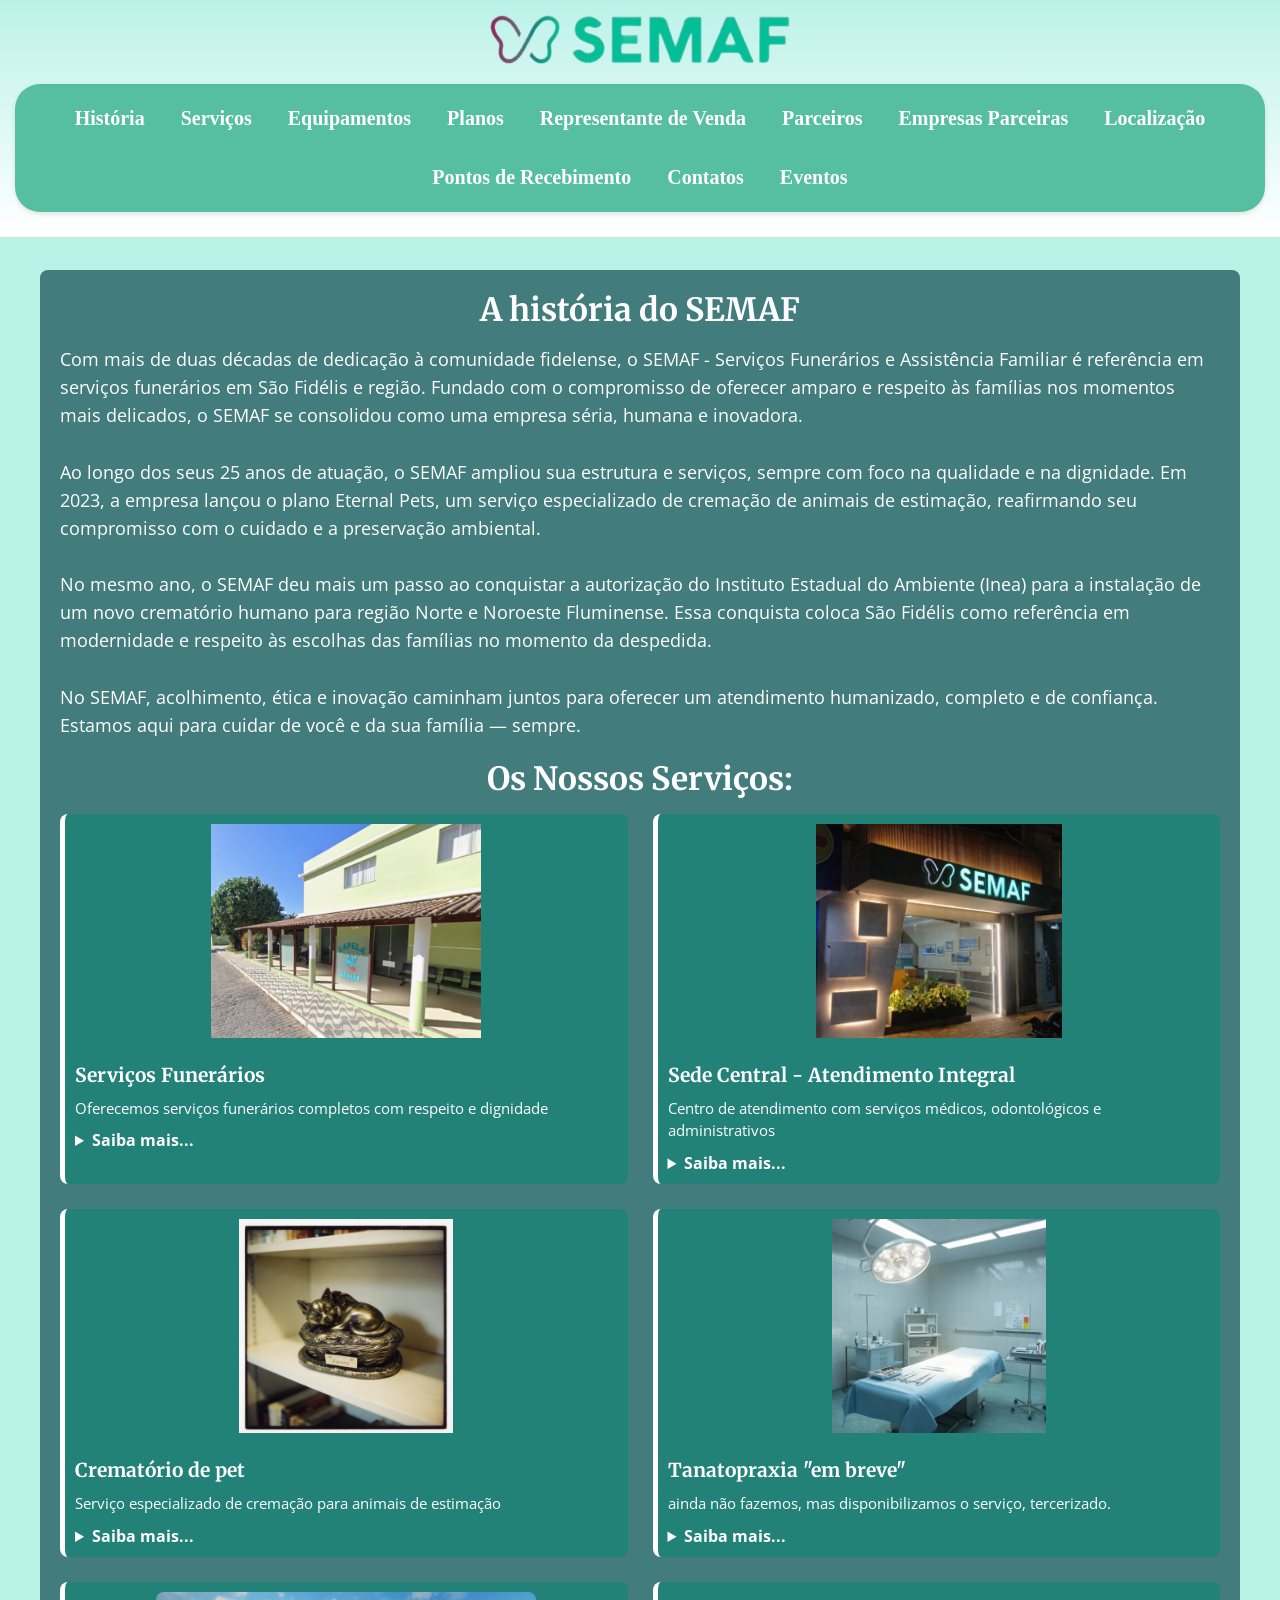
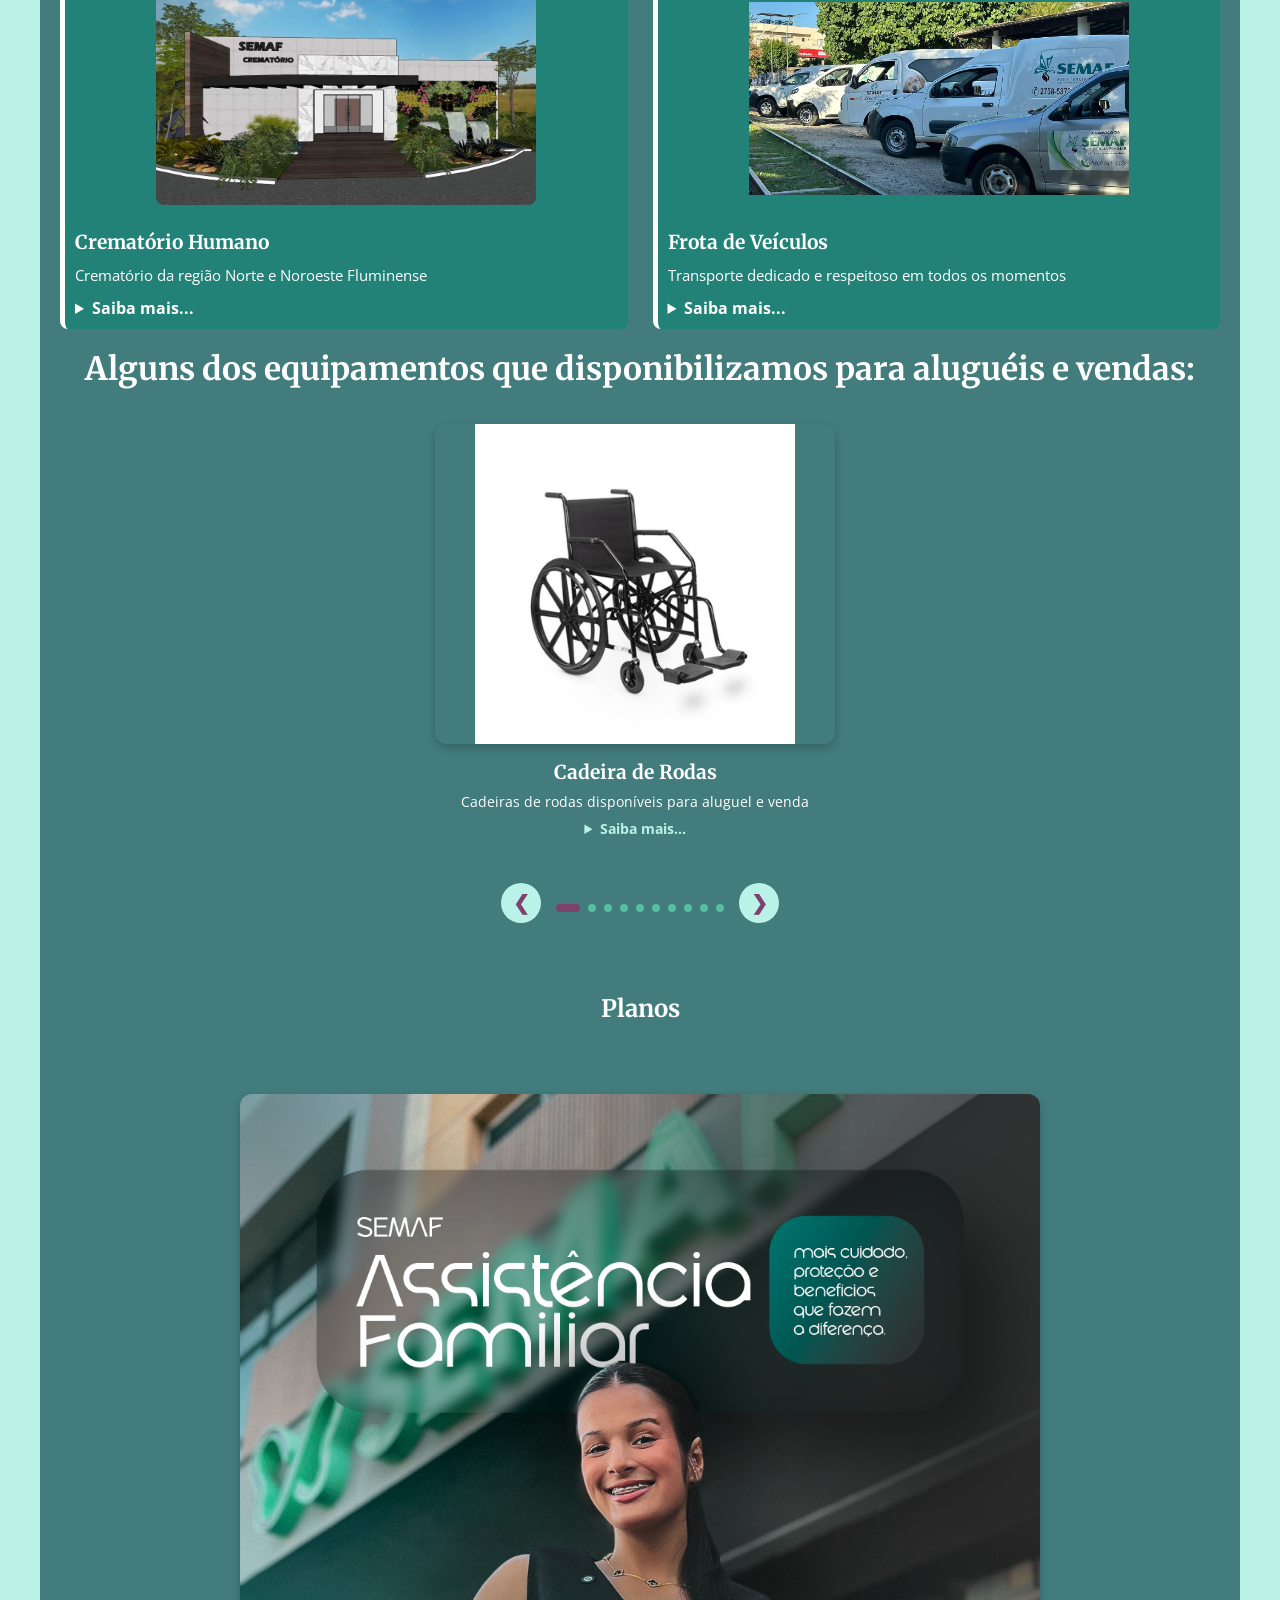
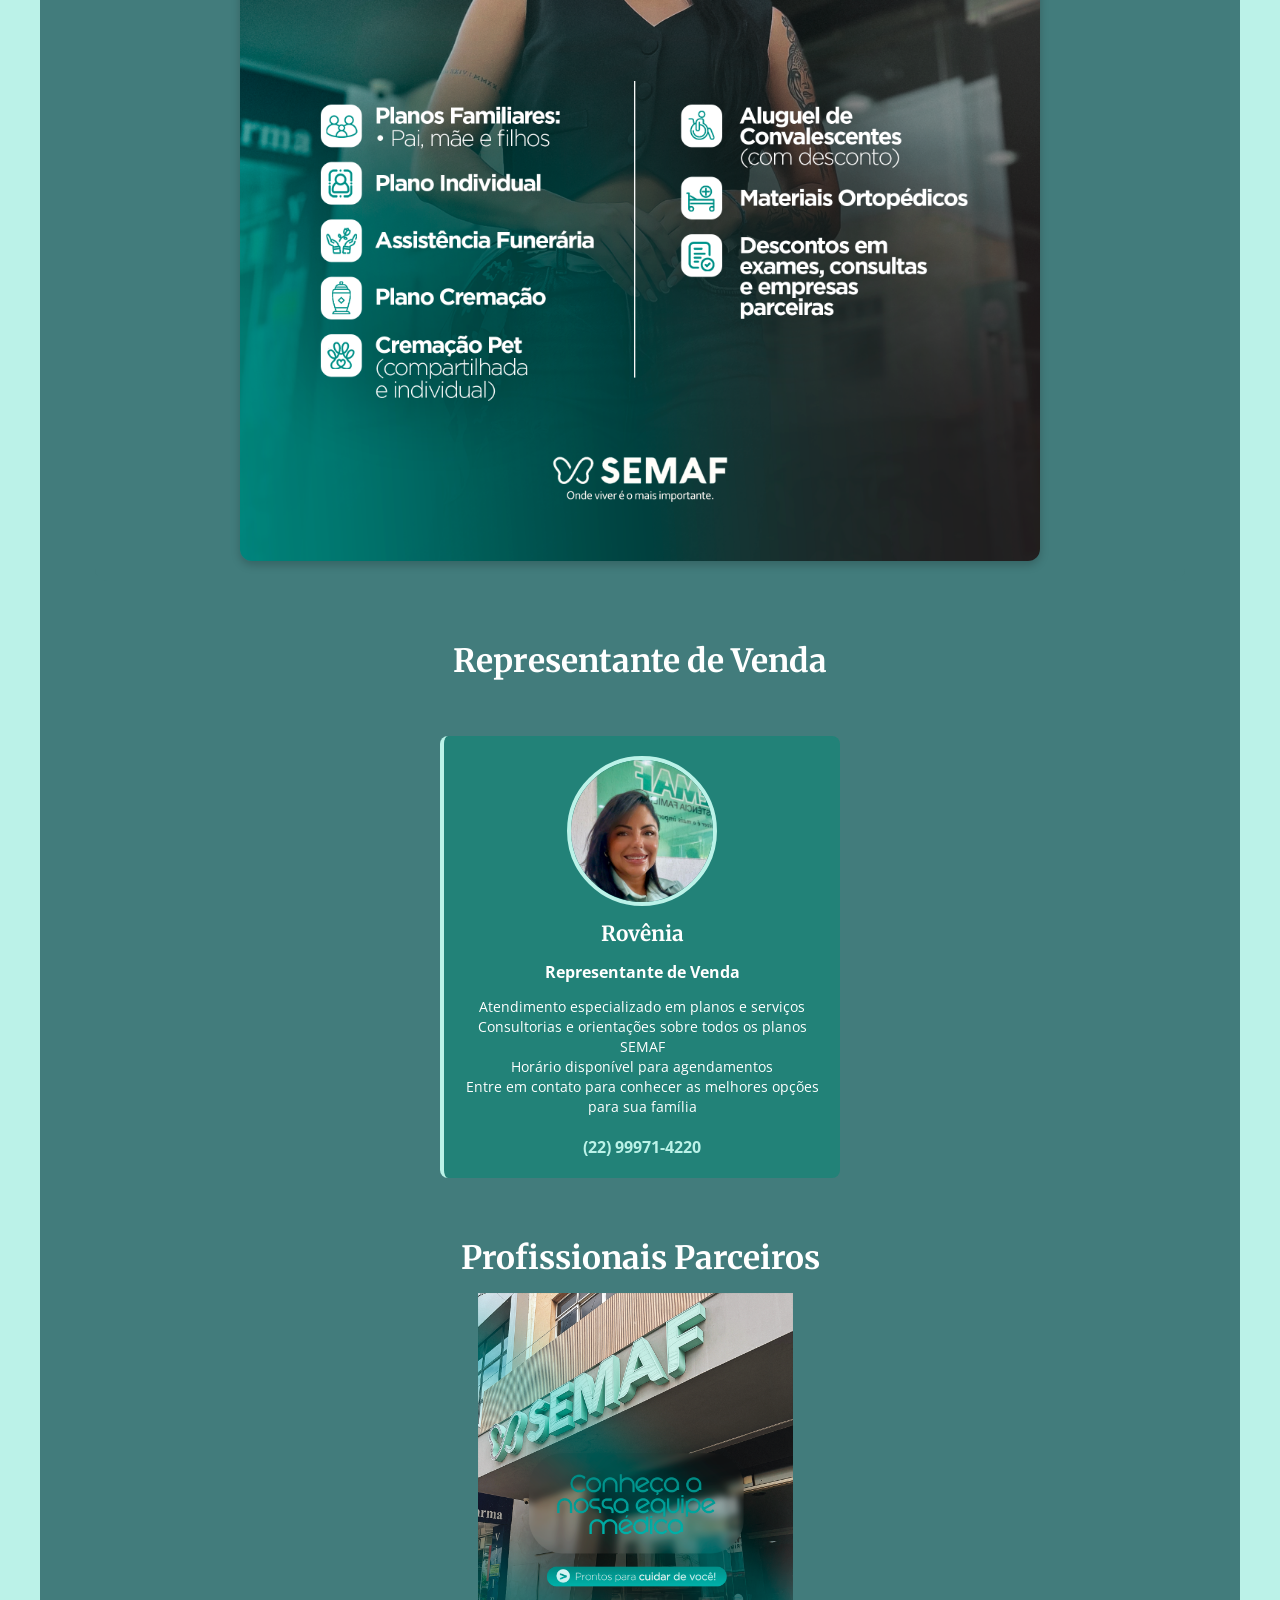
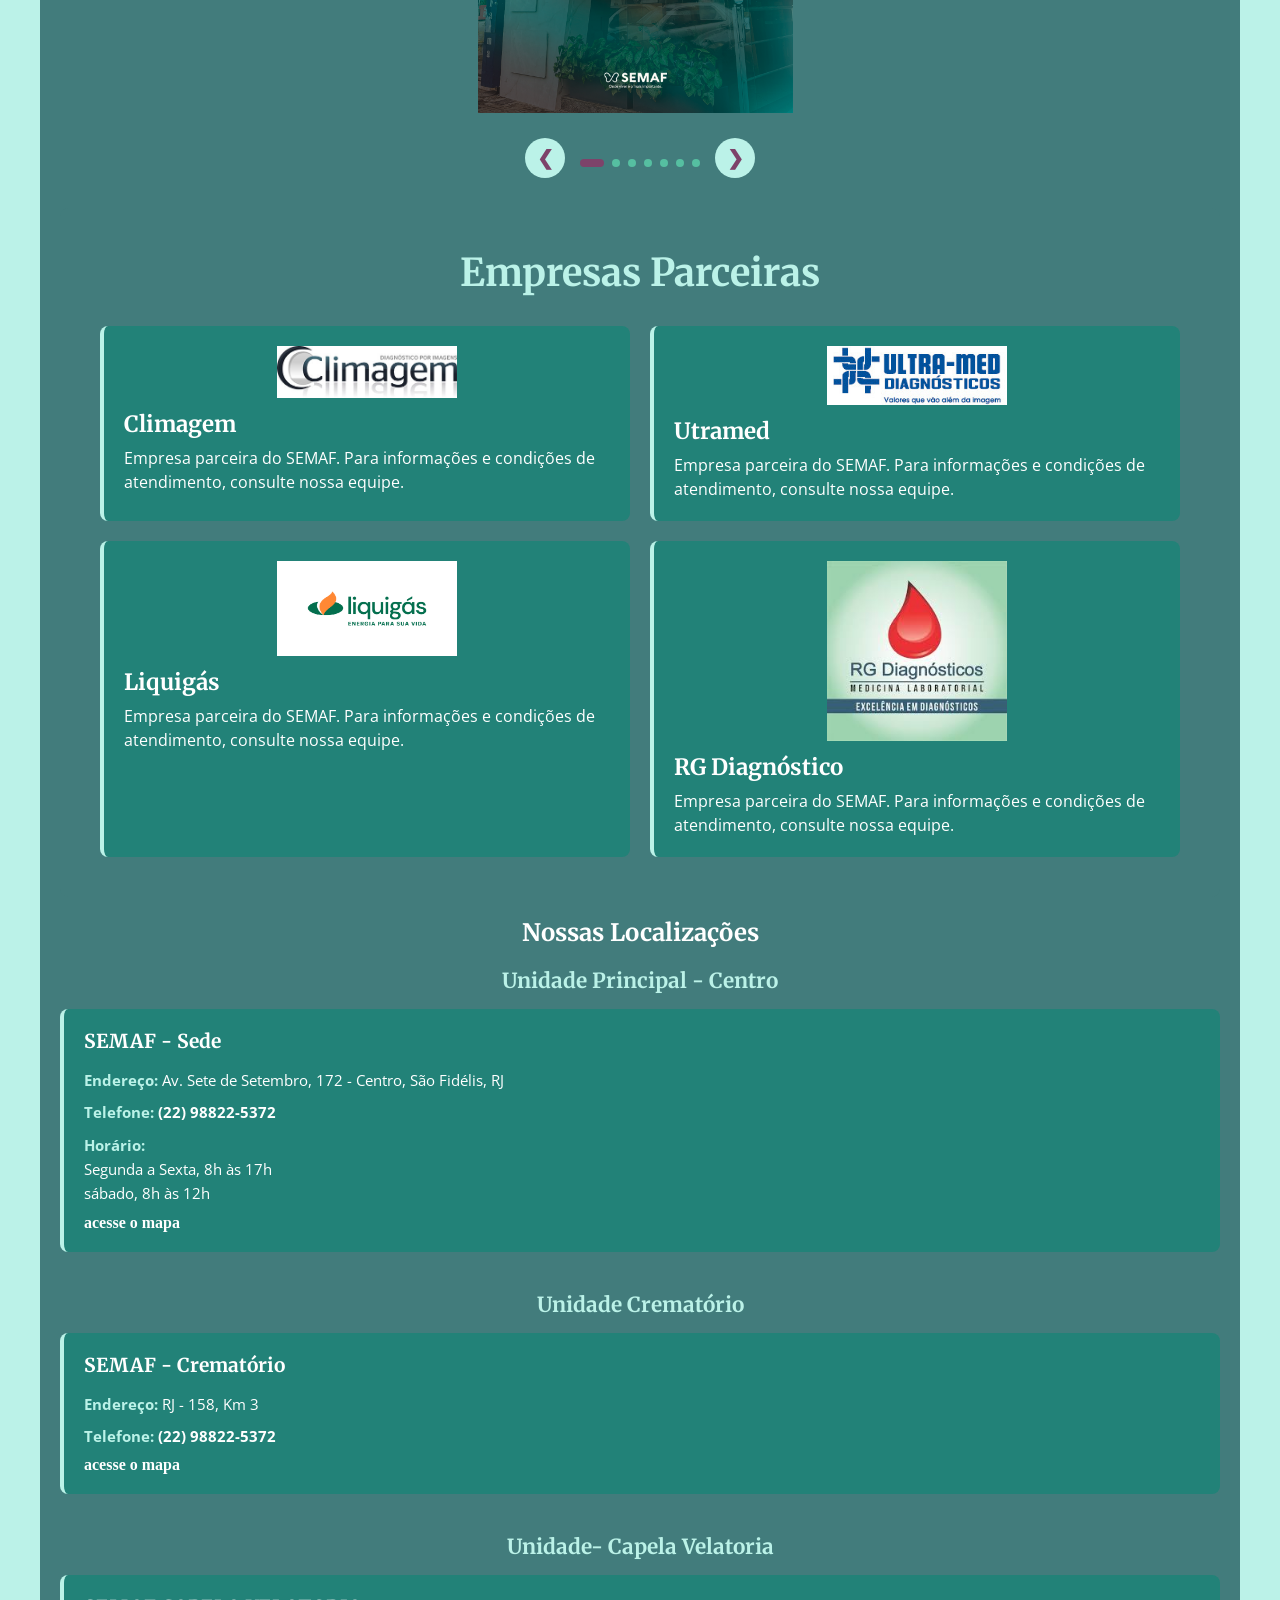
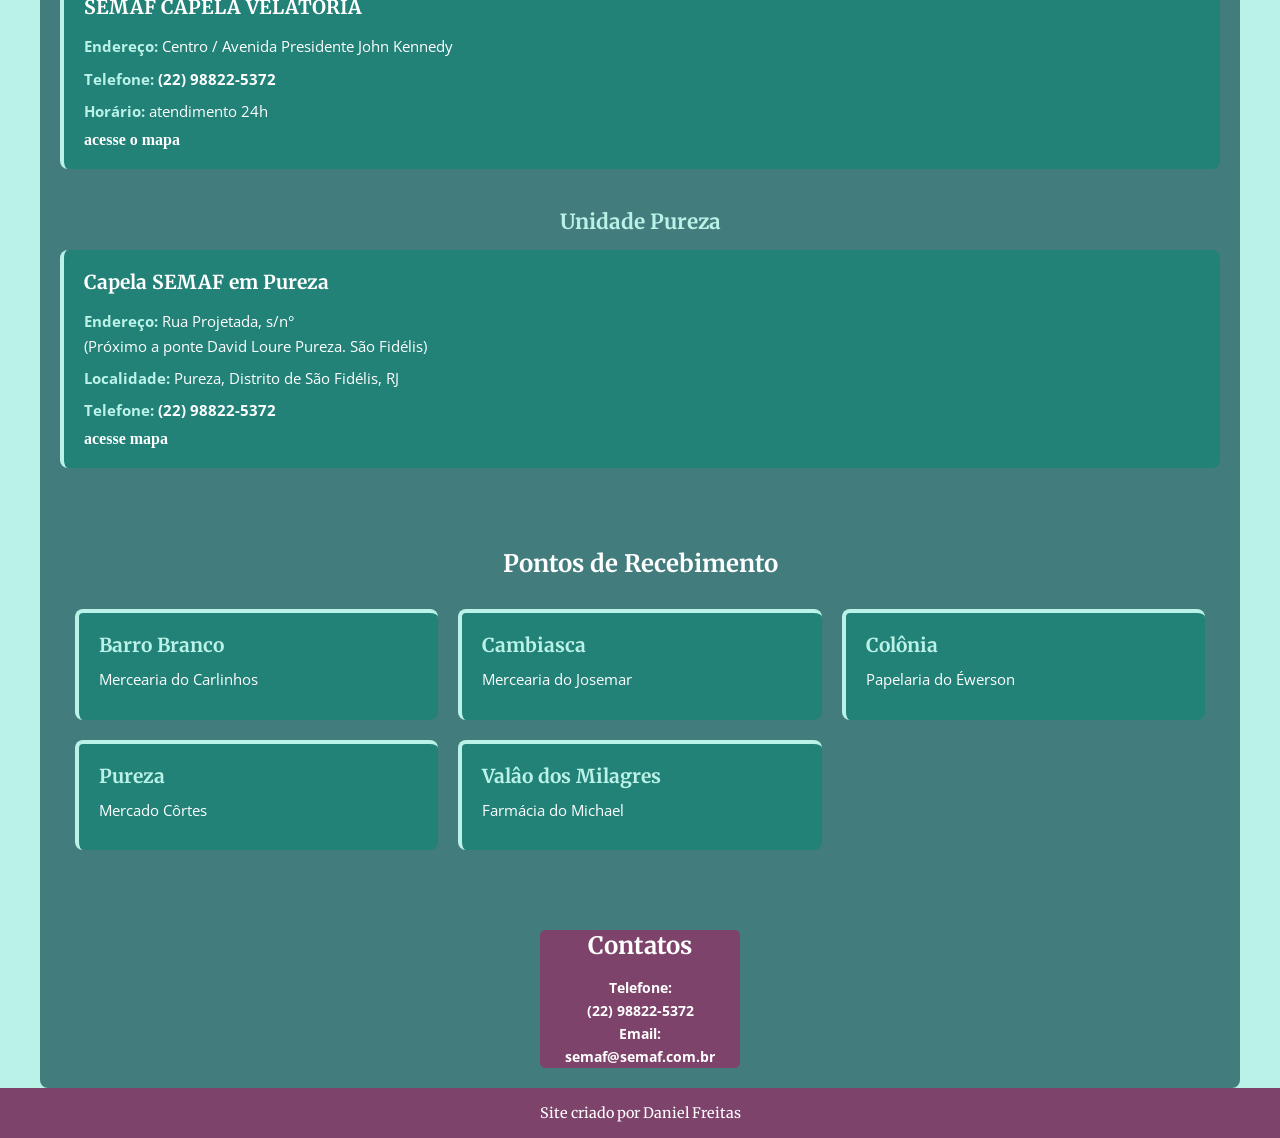
==== commit a8822ba6: "salvar alterações" ====
--- a/index.html
+++ b/index.html
@@ -37,12 +37,12 @@
         <section id="ficha"> 
         <div class="historia">
             <h1>A história do SEMAF</h1>
-            <p>Com mais de duas décadas de dedicação à comunidade fidelense, o SEMAF - Serviços Funerários e Assistência Familiar é referência em assistência familiar e serviços funerários em São Fidélis e região. Fundado com o compromisso de oferecer amparo e respeito às famílias nos momentos mais delicados, o SEMAF se consolidou como uma empresa séria, humana e inovadora.
+            <p>Com mais de duas décadas de dedicação à comunidade fidelense, o SEMAF - Serviços Funerários e Assistência Familiar é referência  em serviços funerários em São Fidélis e região. Fundado com o compromisso de oferecer amparo e respeito às famílias nos momentos mais delicados, o SEMAF se consolidou como uma empresa séria, humana e inovadora.
                 <br>
 <br>
 Ao longo dos seus 25 anos de atuação, o SEMAF ampliou sua estrutura e serviços, sempre com foco na qualidade e na dignidade. Em 2023, a empresa lançou o plano Eternal Pets, um serviço especializado de cremação de animais de estimação, reafirmando seu compromisso com o cuidado e a preservação ambiental.
 <br><br>
-No mesmo ano, o SEMAF deu mais um passo ao conquistar a autorização do Instituto Estadual do Ambiente (Inea) para a instalação do primeiro crematório humano da região Norte e Noroeste Fluminense. Essa conquista coloca São Fidélis como referência em modernidade e respeito às escolhas das famílias no momento da despedida.
+No mesmo ano, o SEMAF deu mais um passo ao conquistar a autorização do Instituto Estadual do Ambiente (Inea) para a instalação de um novo crematório humano para região Norte e Noroeste Fluminense. Essa conquista coloca São Fidélis como referência em modernidade e respeito às escolhas das famílias no momento da despedida.
 <br><br>
 No SEMAF, acolhimento, ética e inovação caminham juntos para oferecer um atendimento humanizado, completo e de confiança. Estamos aqui para cuidar de você e da sua família — sempre.</p>
         </div>
@@ -382,7 +382,8 @@
                 <div class="localizacao-content">
                     <div class="localizacao-info">
                         <h3>Capela SEMAF em Pureza</h3>
-                        <p><strong>Endereço:</strong> Próximo à Ponte de Pureza</p>
+                        <p><strong>Endereço:</strong> Rua Projetada, s/n°
+                       <br> (Próximo a ponte David Loure Pureza. São Fidélis)</p>
                         <p><strong>Localidade:</strong> Pureza, Distrito de São Fidélis, RJ</p>
                         <p><strong>Telefone:</strong> <strong><a href="tel:+5522988225372" class="telefone">(22) 98822-5372</a></strong></p>
                         <strong><a href="https://www.google.com/maps/@-21.596956,-41.839609,104m/data=!3m1!1e3?hl=pt-BR&entry=ttu&g_ep=EgoyMDI2MDEyMS4wIKXMDSoASAFQAw%3D%3D">acesse mapa</a></strong>
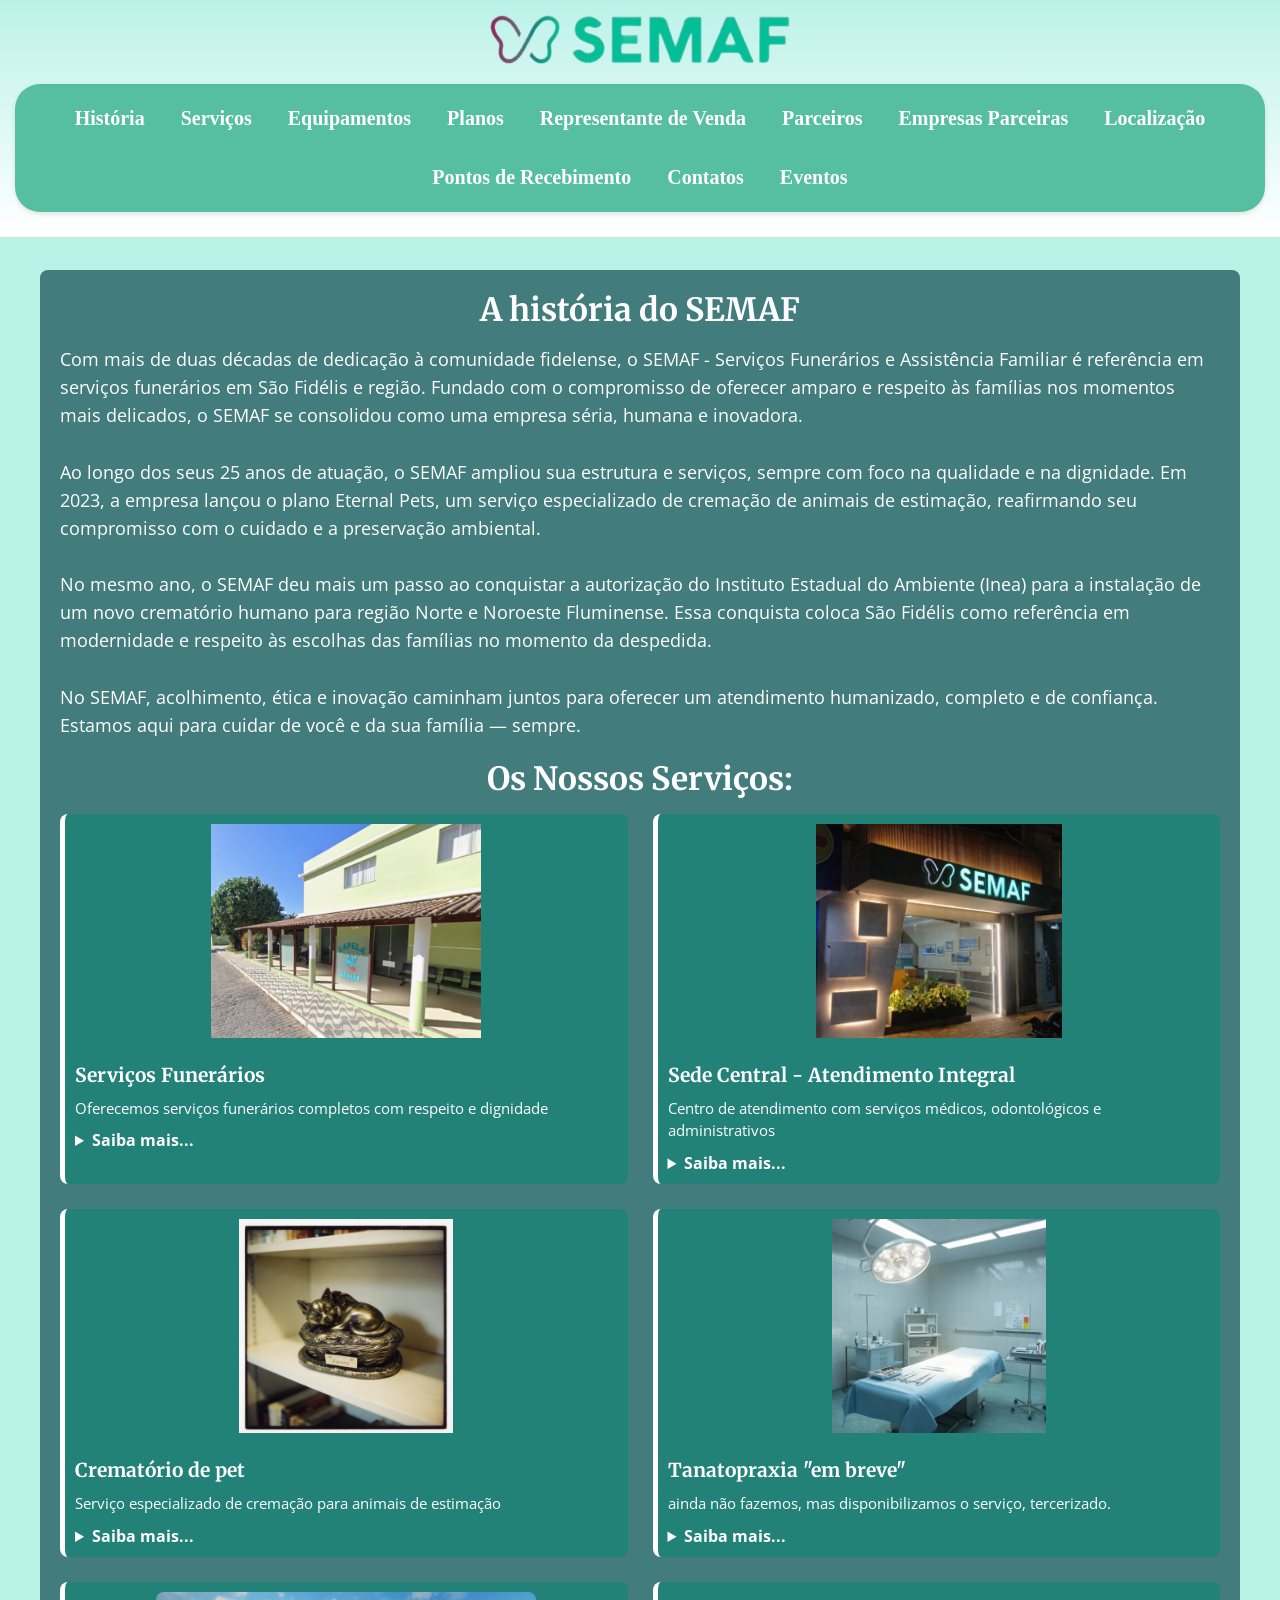
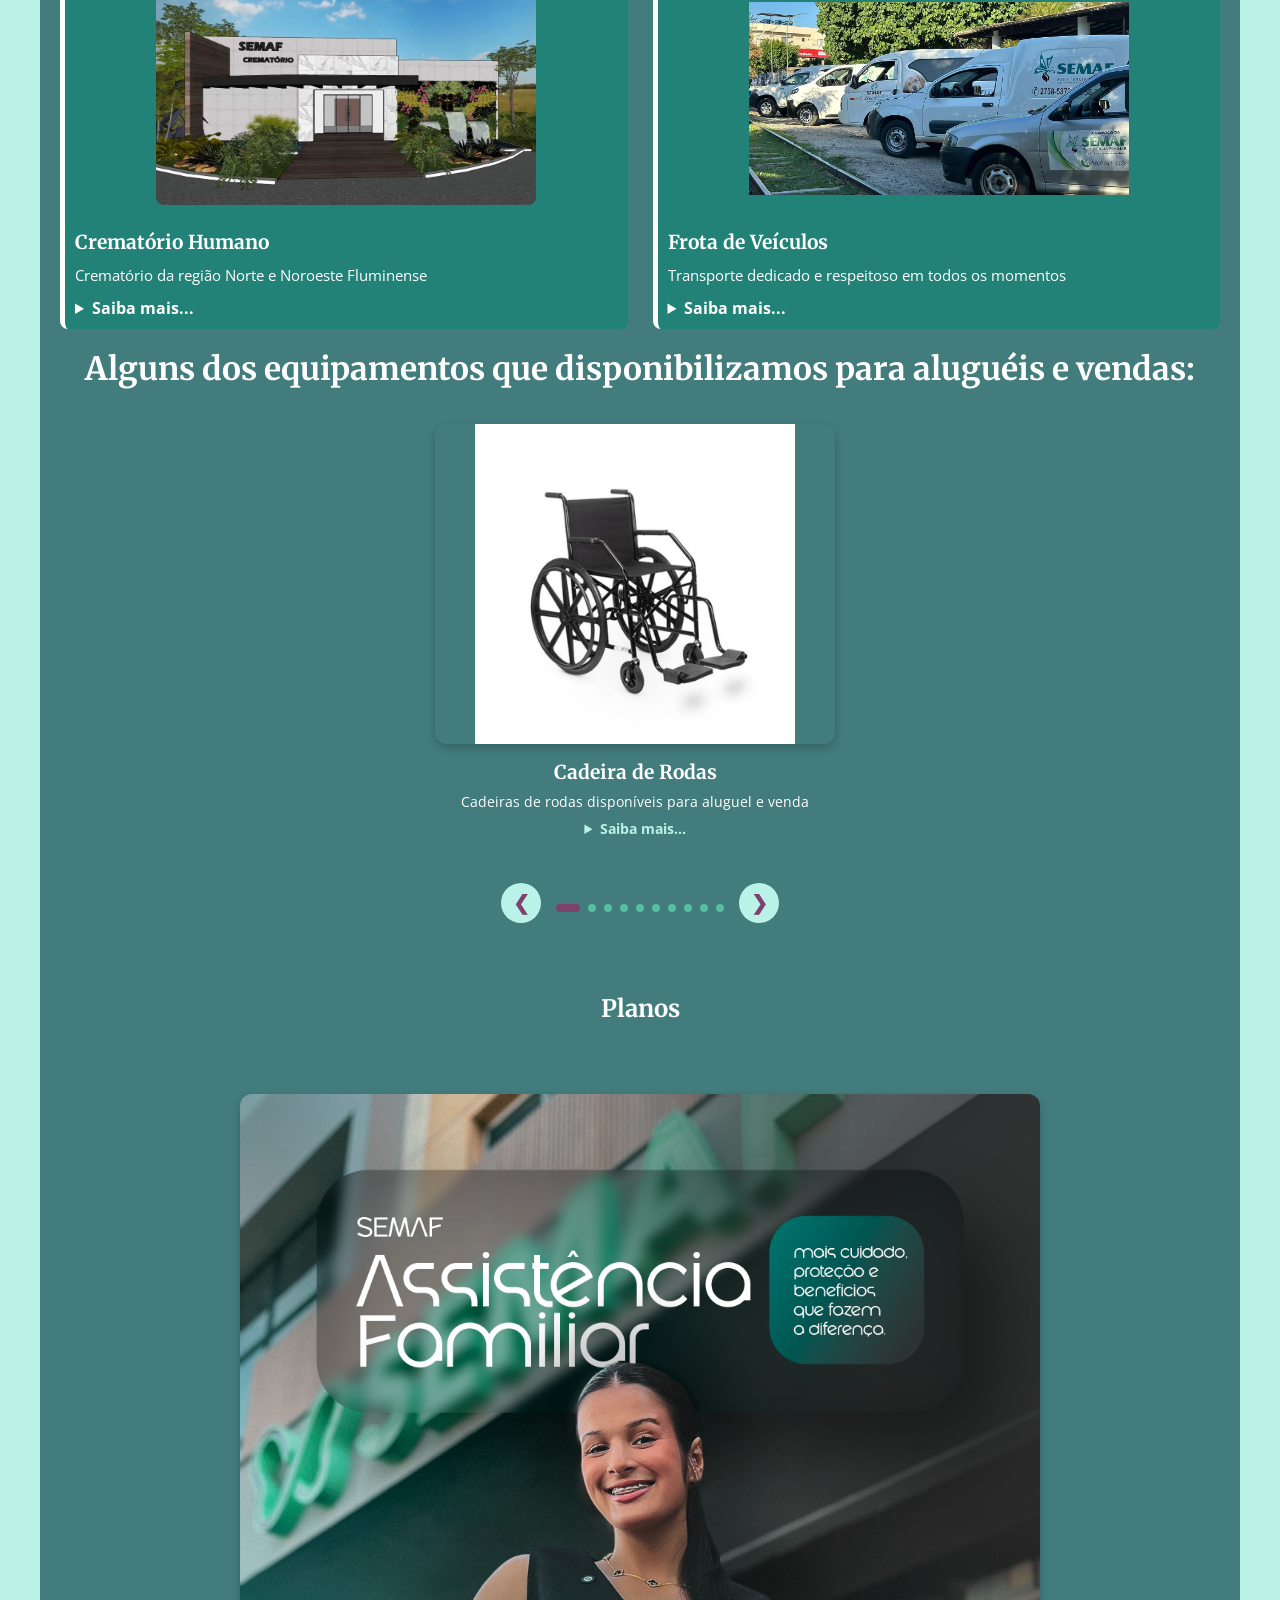
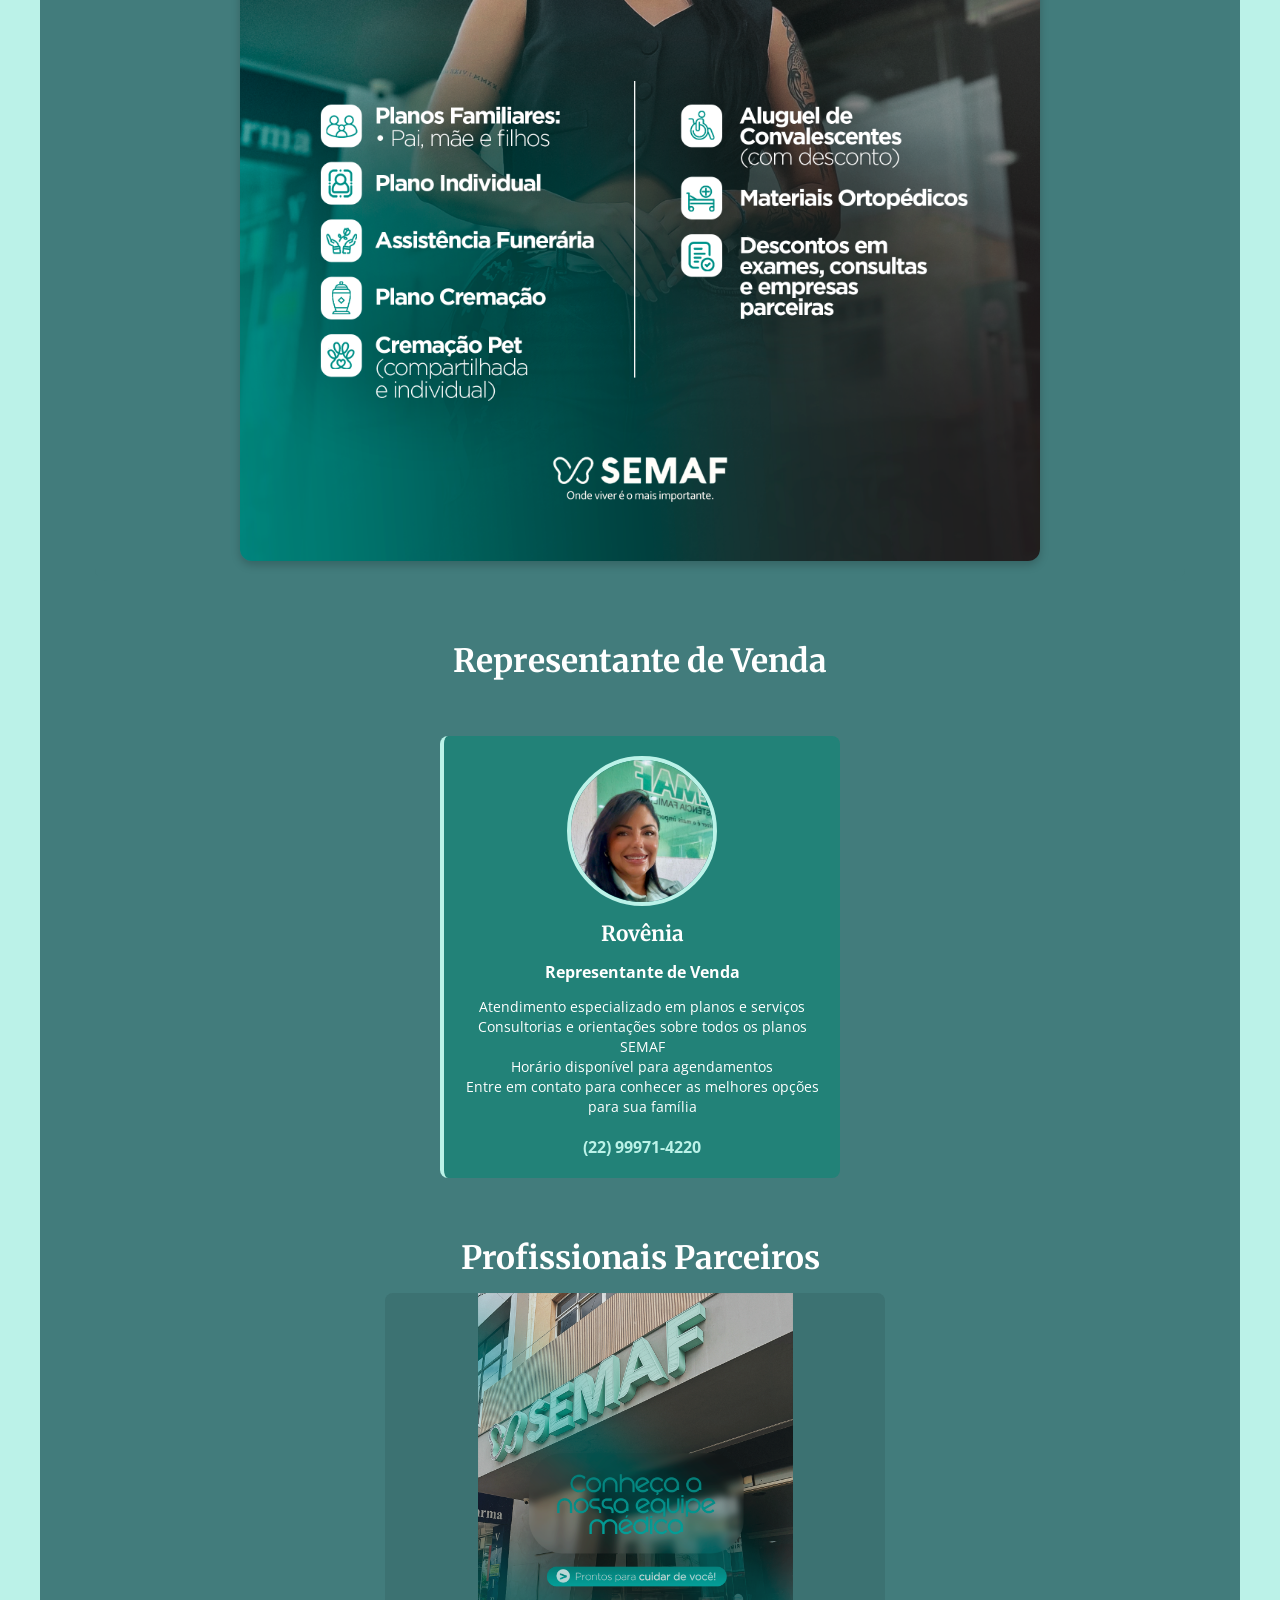
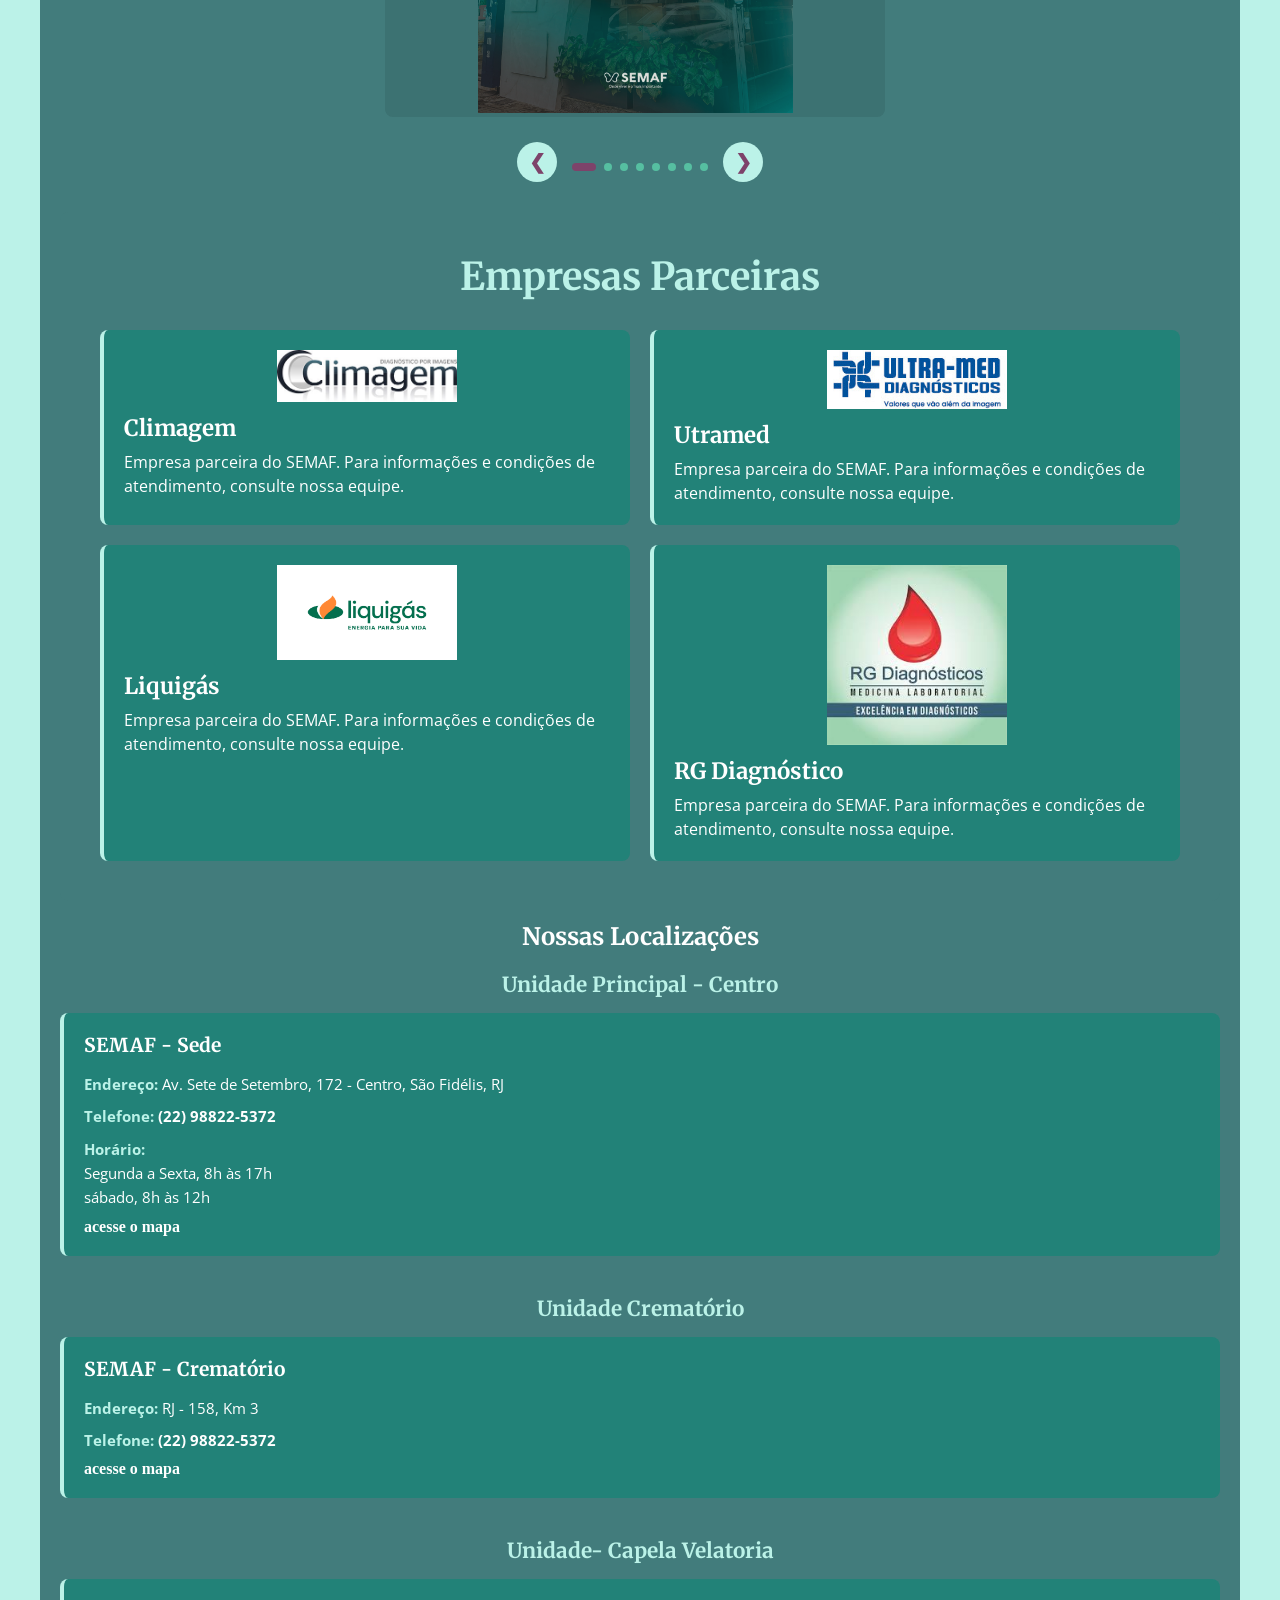
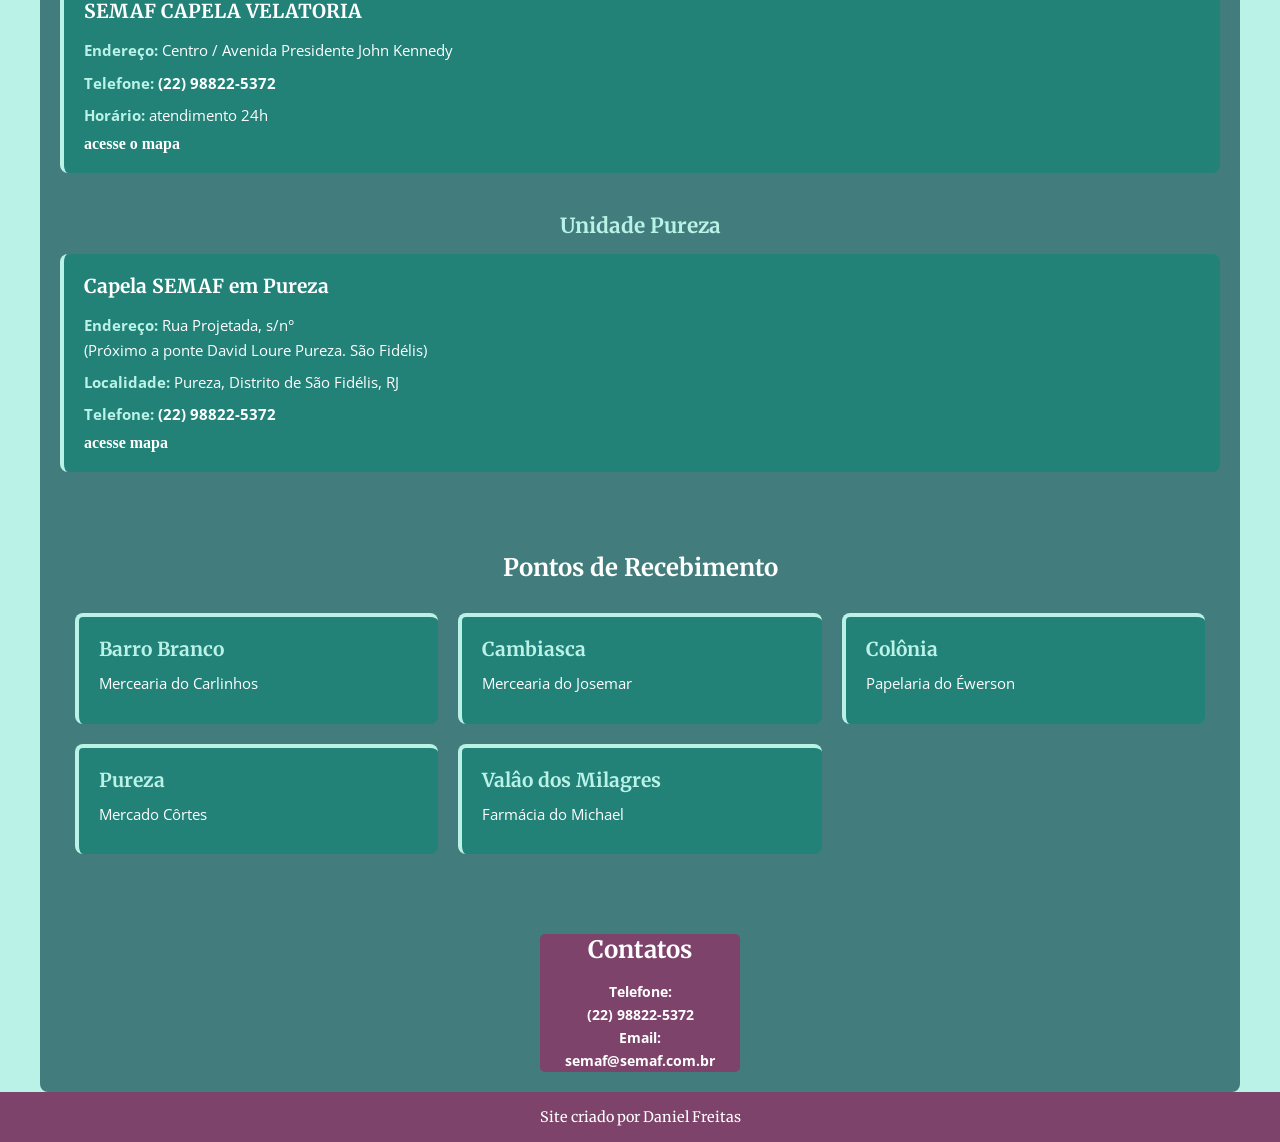
==== commit b82ecb51: "salvar alteracoes" ====
--- a/index.html
+++ b/index.html
@@ -276,25 +276,52 @@
             <div class="carousel-container" id="profissionaisCarousel">
                 <div class="carousel-wrapper" id="profissionaisWrapper">
                     <div class="carousel-item">
-                        <img src="imagens/cartaoini.PNG" alt="Profissional Parceiro" class="profissional-foto">
-                    </div>
-                    <div class="carousel-item">
-                        <img src="imagens/eliszangela.PNG" alt="Profissional Parceiro" class="profissional-foto">
-                    </div>
-                    <div class="carousel-item">
-                        <img src="imagens/igor.png" alt="Profissional Parceiro" class="profissional-foto">
-                    </div>
-                    <div class="carousel-item">
-                        <img src="imagens/jerfeson.png" alt="Profissional Parceiro" class="profissional-foto">
-                    </div>
-                    <div class="carousel-item">
-                        <img src="imagens/rodrigo.PNG" alt="Profissional Parceiro" class="profissional-foto">
-                    </div>
-                    <div class="carousel-item">
-                        <img src="imagens/rodrigoS.PNG" alt="Profissional Parceiro" class="profissional-foto">
-                    </div>
-                    <div class="carousel-item">
-                        <img src="imagens/narla.PNG" alt="Profissional Parceiro" class="profissional-foto">
+                        <div class="profissional-foto-wrapper">
+                            <img src="imagens/cartaoini.PNG" alt="Profissional Parceiro" class="profissional-foto">
+                            <div class="foto-overlay"></div>
+                        </div>
+                    </div>
+                    <div class="carousel-item">
+                        <div class="profissional-foto-wrapper">
+                            <img src="imagens/eliszangela.PNG" alt="Profissional Parceiro" class="profissional-foto">
+                            <div class="foto-overlay"></div>
+                        </div>
+                    </div>
+                    <div class="carousel-item">
+                        <div class="profissional-foto-wrapper">
+                            <img src="imagens/igor.png" alt="Profissional Parceiro" class="profissional-foto">
+                            <div class="foto-overlay"></div>
+                        </div>
+                    </div>
+                    <div class="carousel-item">
+                        <div class="profissional-foto-wrapper">
+                            <img src="imagens/jerfeson.png" alt="Profissional Parceiro" class="profissional-foto">
+                            <div class="foto-overlay"></div>
+                        </div>
+                    </div>
+                    <div class="carousel-item">
+                        <div class="profissional-foto-wrapper">
+                            <img src="imagens/rodrigo.PNG" alt="Profissional Parceiro" class="profissional-foto">
+                            <div class="foto-overlay"></div>
+                        </div>
+                    </div>
+                    <div class="carousel-item">
+                        <div class="profissional-foto-wrapper">
+                            <img src="imagens/rodrigoS.PNG" alt="Profissional Parceiro" class="profissional-foto">
+                            <div class="foto-overlay"></div>
+                        </div>
+                    </div>
+                    <div class="carousel-item">
+                        <div class="profissional-foto-wrapper">
+                            <img src="imagens/narla.PNG" alt="Profissional Parceiro" class="profissional-foto">
+                            <div class="foto-overlay"></div>
+                        </div>
+                    </div>
+                    <div class="carousel-item">
+                        <div class="profissional-foto-wrapper">
+                            <img src="imagens/Keison.png" alt="Profissional Parceiro" class="profissional-foto">
+                            <div class="foto-overlay"></div>
+                        </div>
                     </div>
                 </div>
                 <div class="carousel-controls">
--- a/estilos/estilos.css
+++ b/estilos/estilos.css
@@ -10,6 +10,7 @@
     --cor5: #228278;
     --cor6: #ffffff;
     --cor7: #000000;
+    --cor8: #203838;
     
     --fonte-normal: "Open Sans";
     --fonte-destaque: "Merriweather", serif;
@@ -535,6 +536,25 @@
     border-radius: 8px;
 }
 
+.profissional-foto-wrapper {
+    position: relative;
+    display: inline-block;
+    max-width: 500px;
+    width: 100%;
+}
+
+.foto-overlay {
+    position: absolute;
+    top: 0;
+    left: 0;
+    width: 100%;
+    height: 100%;
+    background-color: var(--cor8);
+    opacity: 0.15;
+    border-radius: 8px;
+    pointer-events: none;
+}
+
 .parceiro-card-unico {
     display: flex;
     justify-content: center;
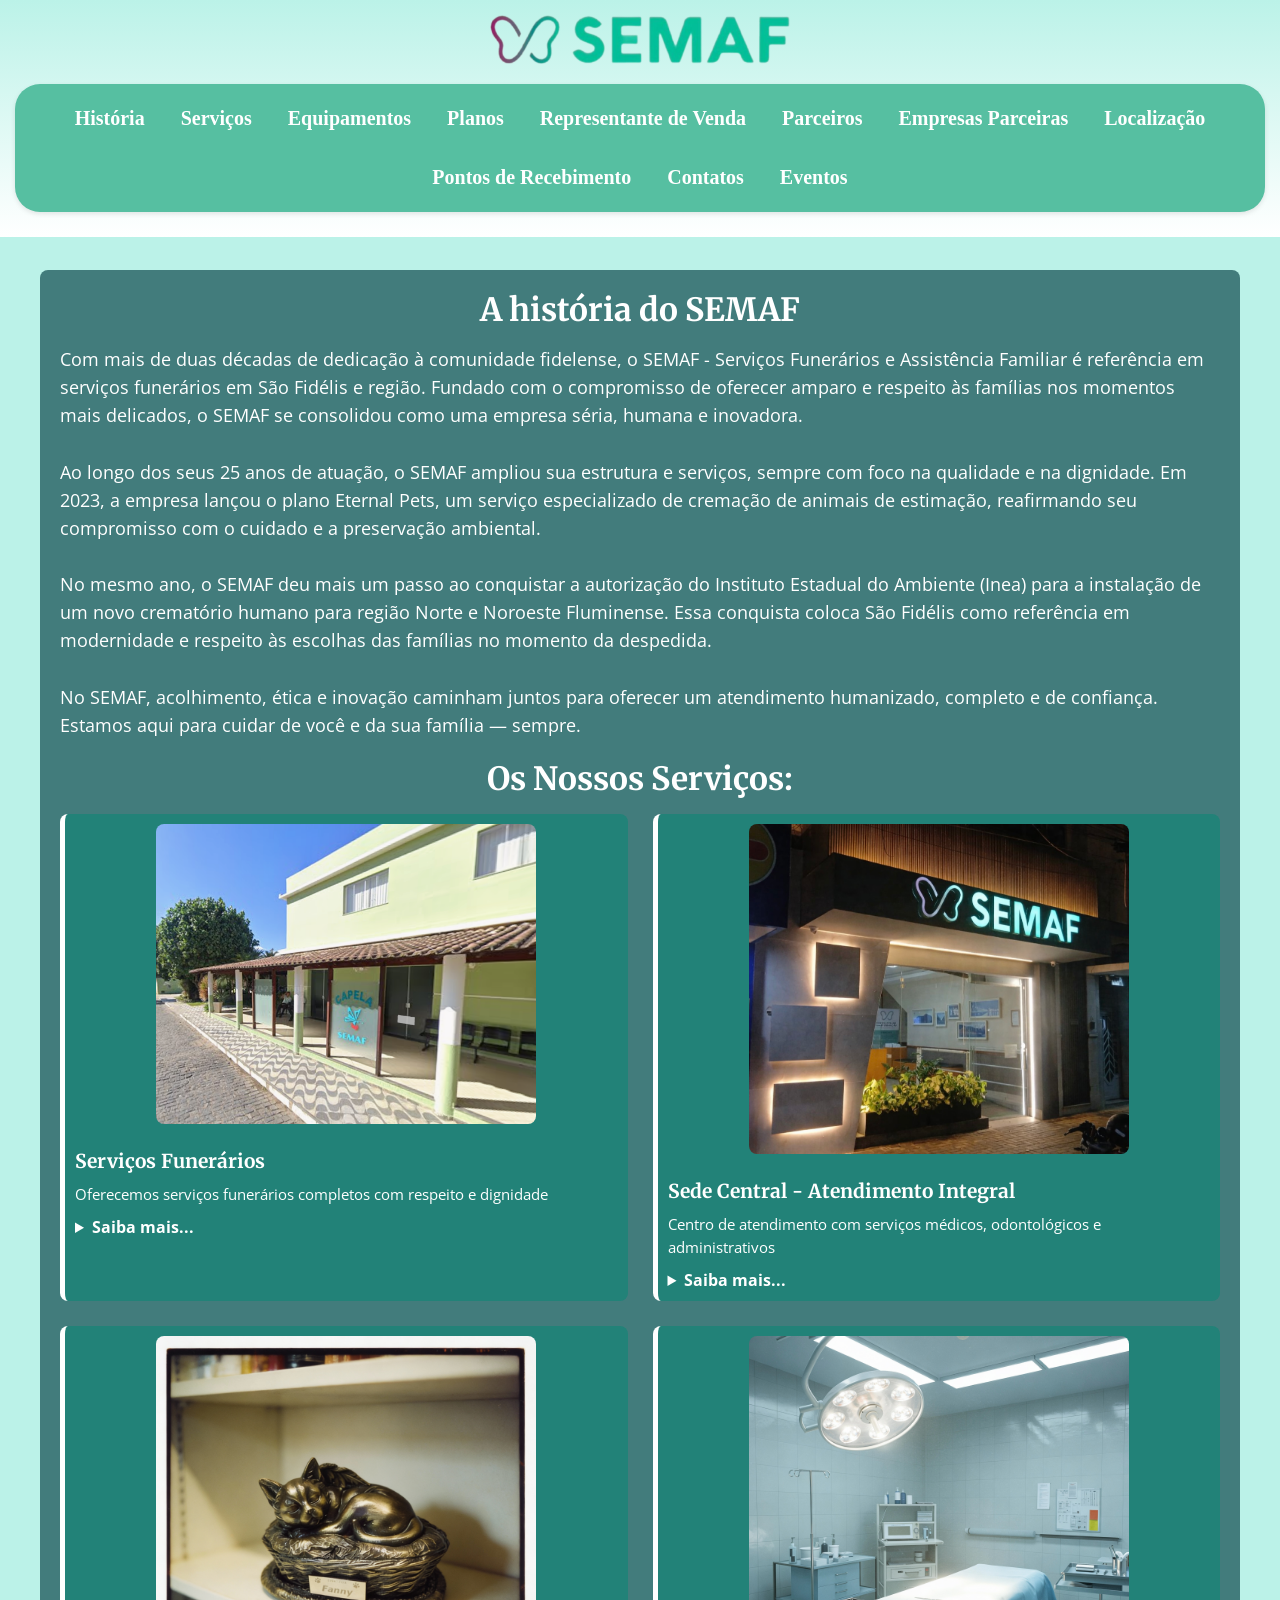
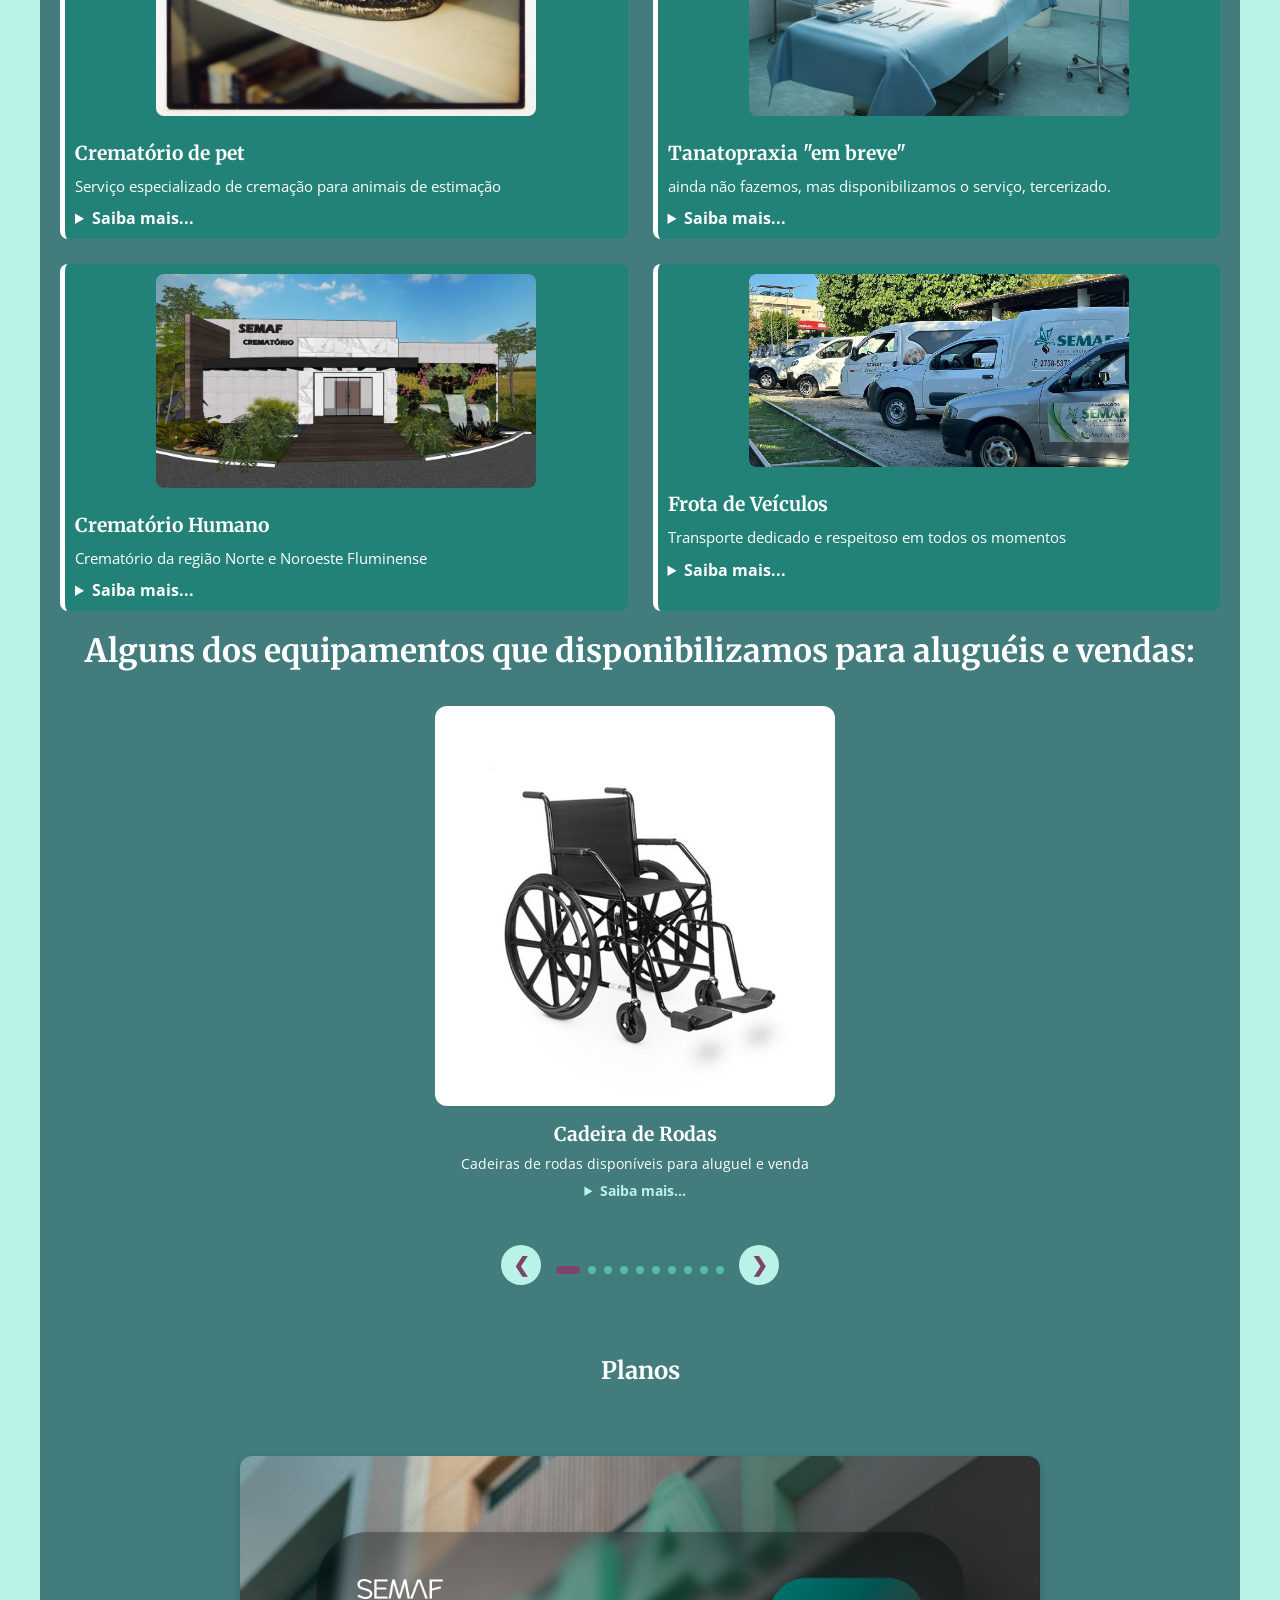
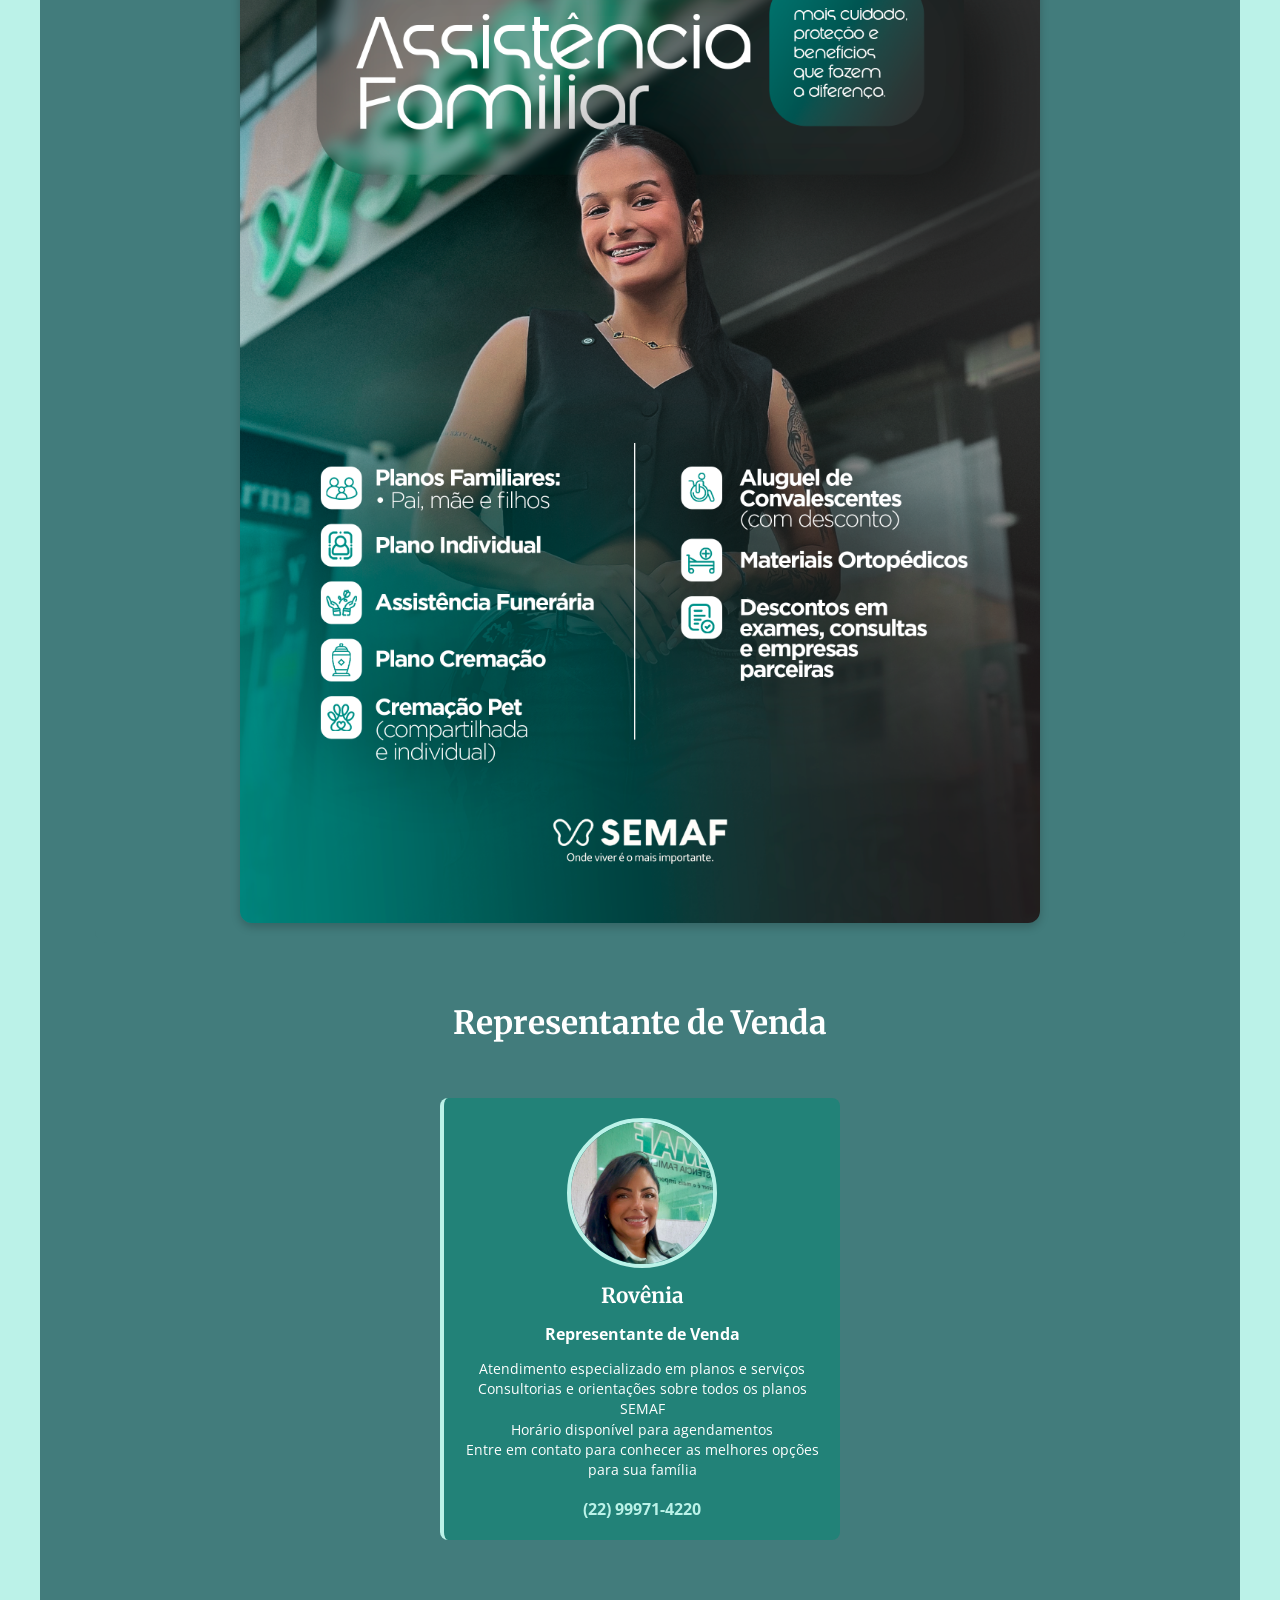
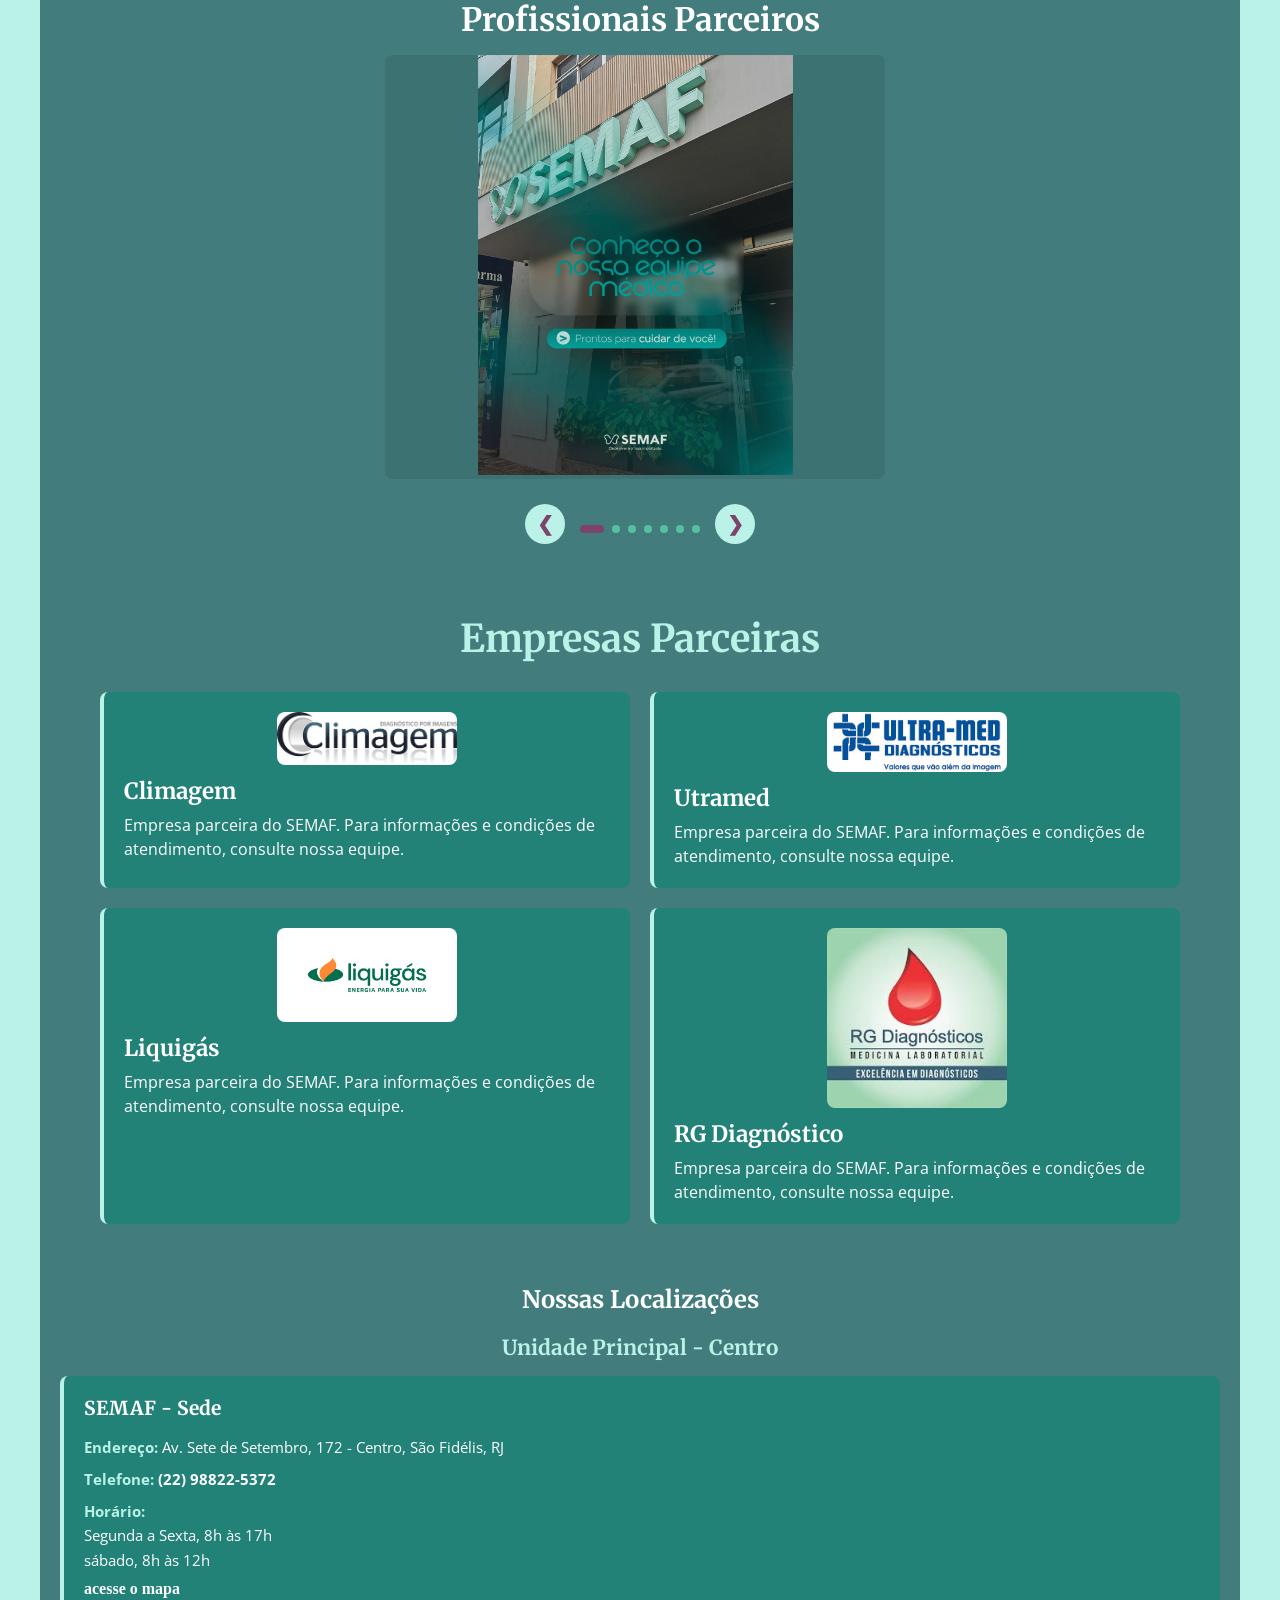
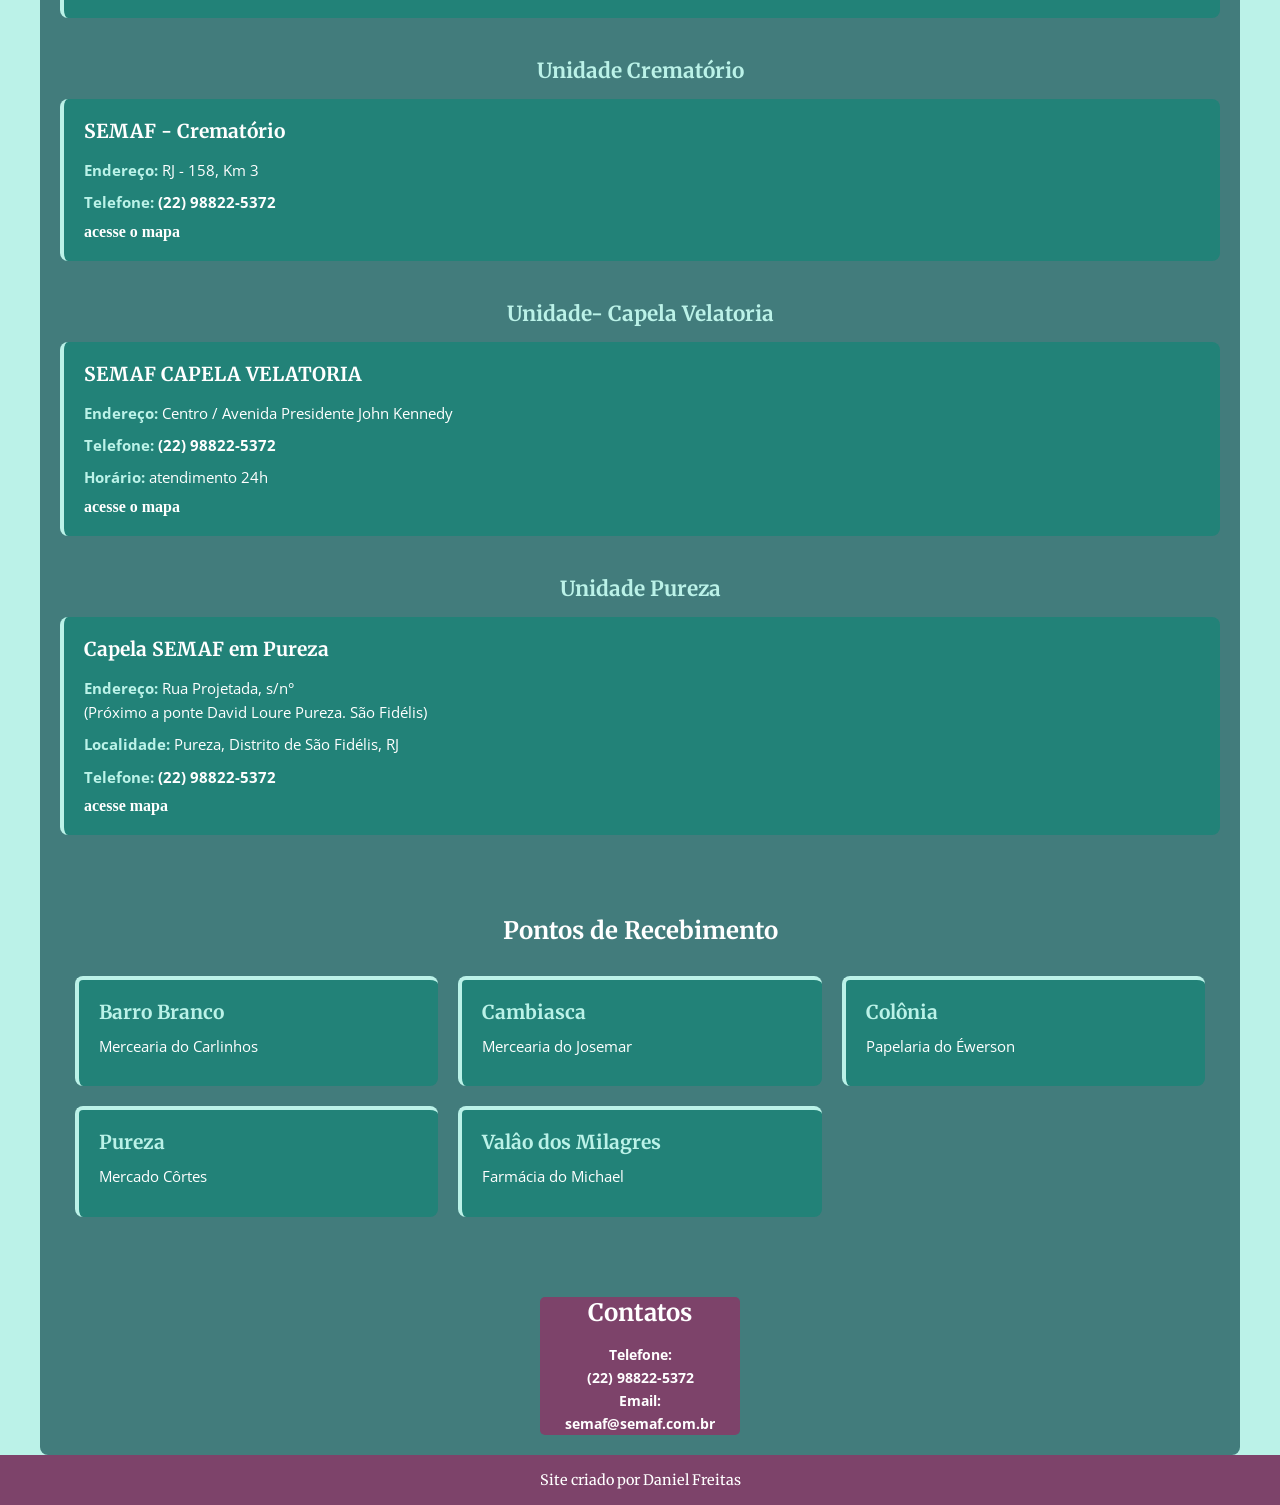
==== commit 52b356c7: "remocao da elizangela" ====
--- a/index.html
+++ b/index.html
@@ -283,12 +283,6 @@
                     </div>
                     <div class="carousel-item">
                         <div class="profissional-foto-wrapper">
-                            <img src="imagens/eliszangela.PNG" alt="Profissional Parceiro" class="profissional-foto">
-                            <div class="foto-overlay"></div>
-                        </div>
-                    </div>
-                    <div class="carousel-item">
-                        <div class="profissional-foto-wrapper">
                             <img src="imagens/igor.png" alt="Profissional Parceiro" class="profissional-foto">
                             <div class="foto-overlay"></div>
                         </div>
--- a/estilos/estilos.css
+++ b/estilos/estilos.css
@@ -205,10 +205,10 @@
 .servico-card .foto{
     width: 100%;
     max-width: 500px;
-    aspect-ratio: 16/9;
-    object-fit: contain;
+    height: auto;
     border-radius: 8px;
     margin: 0 auto;
+    display: block;
 }
 
 .servico-card .projeto-info {
@@ -605,11 +605,8 @@
 .equip-foto-unico {
     width: 100%;
     max-width: 280px;
-    height: 220px;
+    height: auto;
     border-radius: 12px;
-    object-fit: contain;
-    object-position: center;
-    box-shadow: 0 4px 10px rgba(0, 0, 0, 0.2);
 }
 
 .equip-info {
@@ -653,7 +650,6 @@
 @media screen and (min-width: 768px) {
     .equip-foto-unico {
         max-width: 400px;
-        height: 320px;
     }
     
     .equip-card-unico {
@@ -1406,6 +1402,7 @@
     height: 200px;
     object-fit: contain;
     display: block;
+    margin-top: 20px;
 }
 
 .evento-conteudo{
@@ -1589,6 +1586,7 @@
     margin: 0 auto 12px auto;
     display: block;
     object-fit: contain;
+    border-radius: 8px;
 }
 
 .empresa-card:hover {
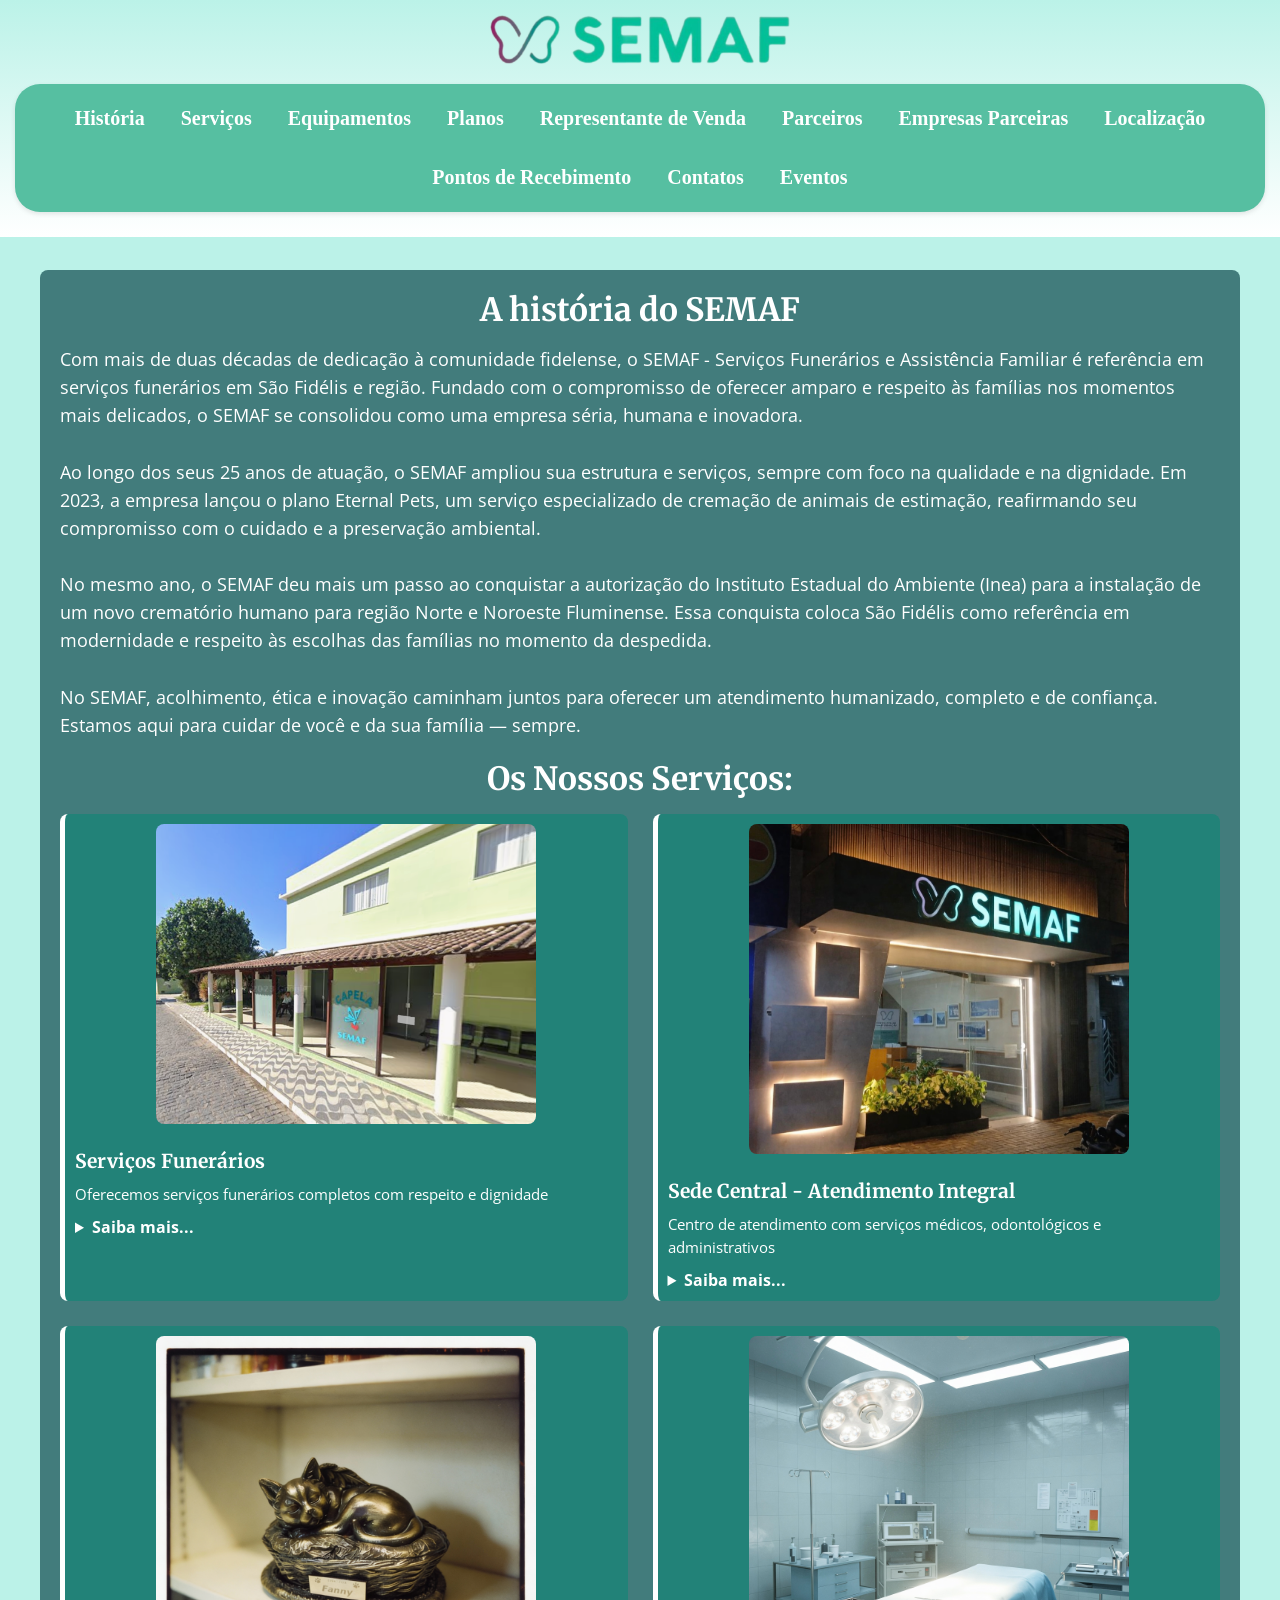
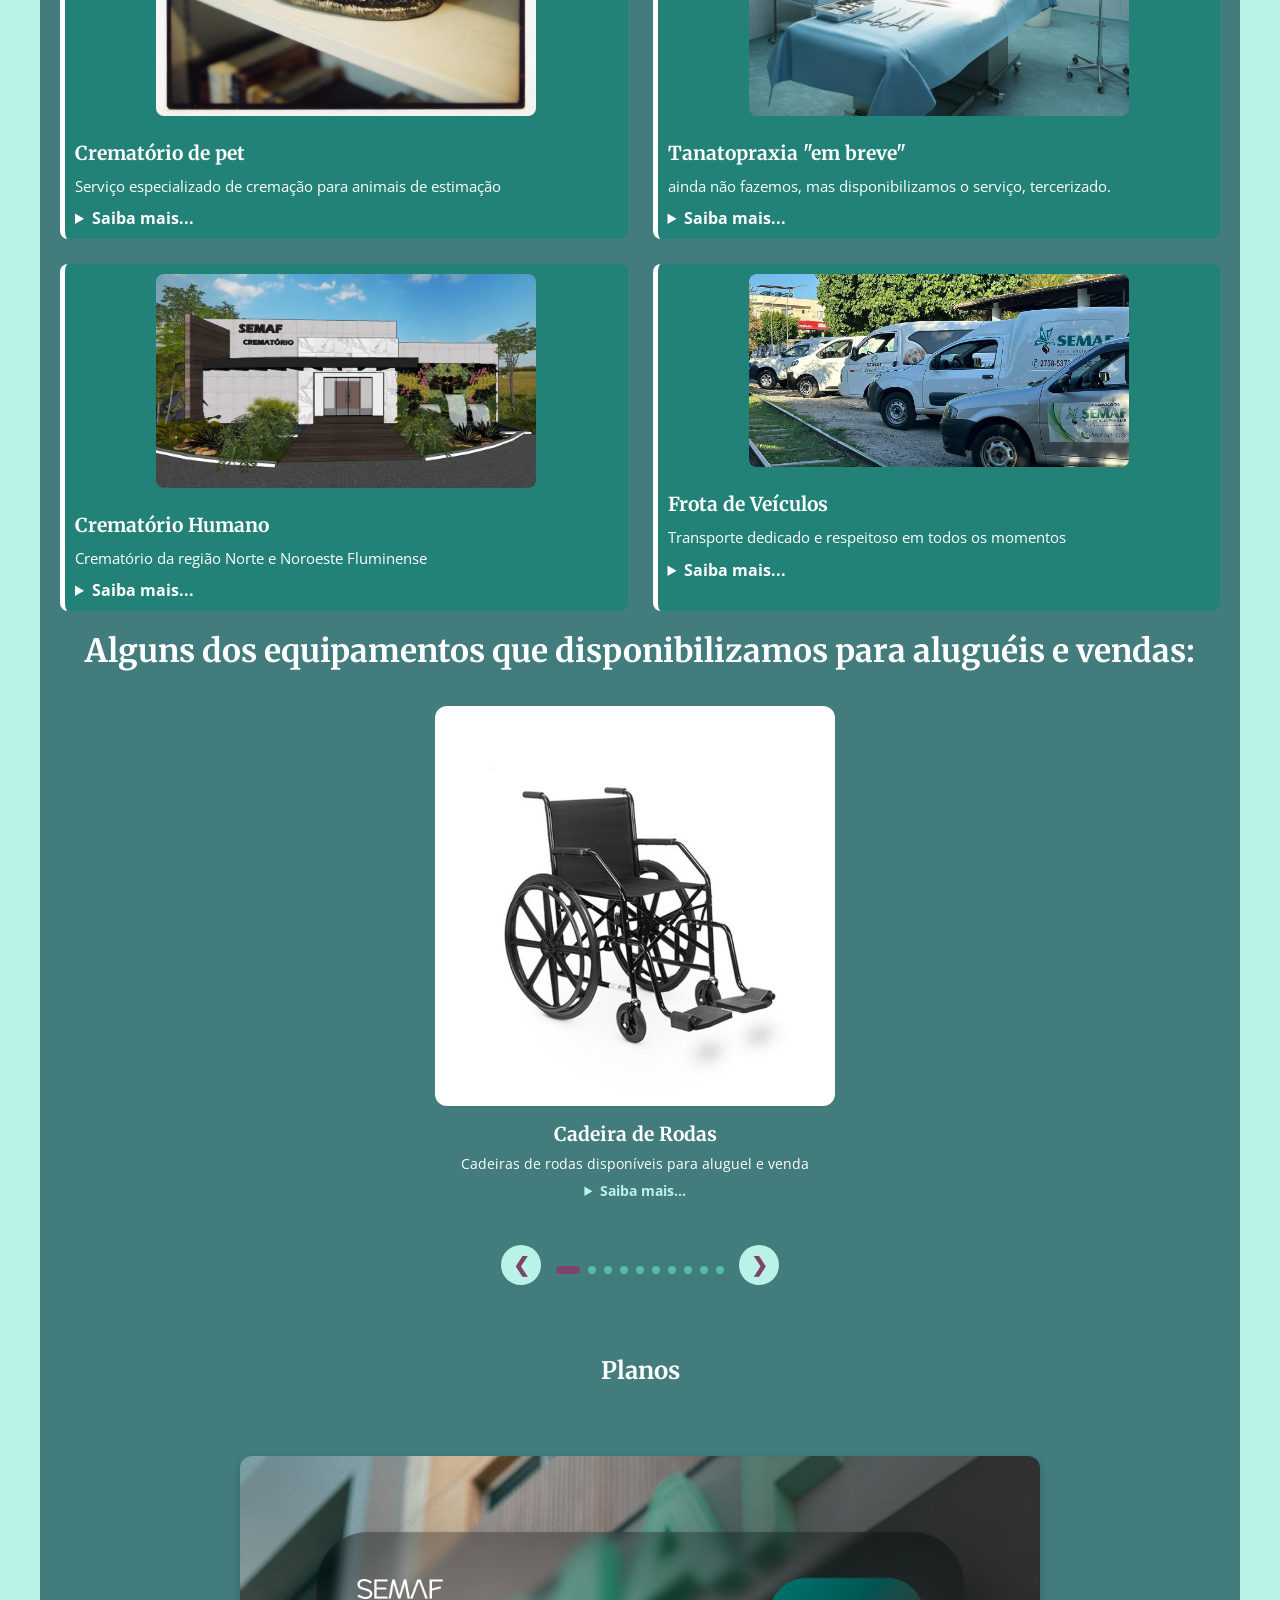
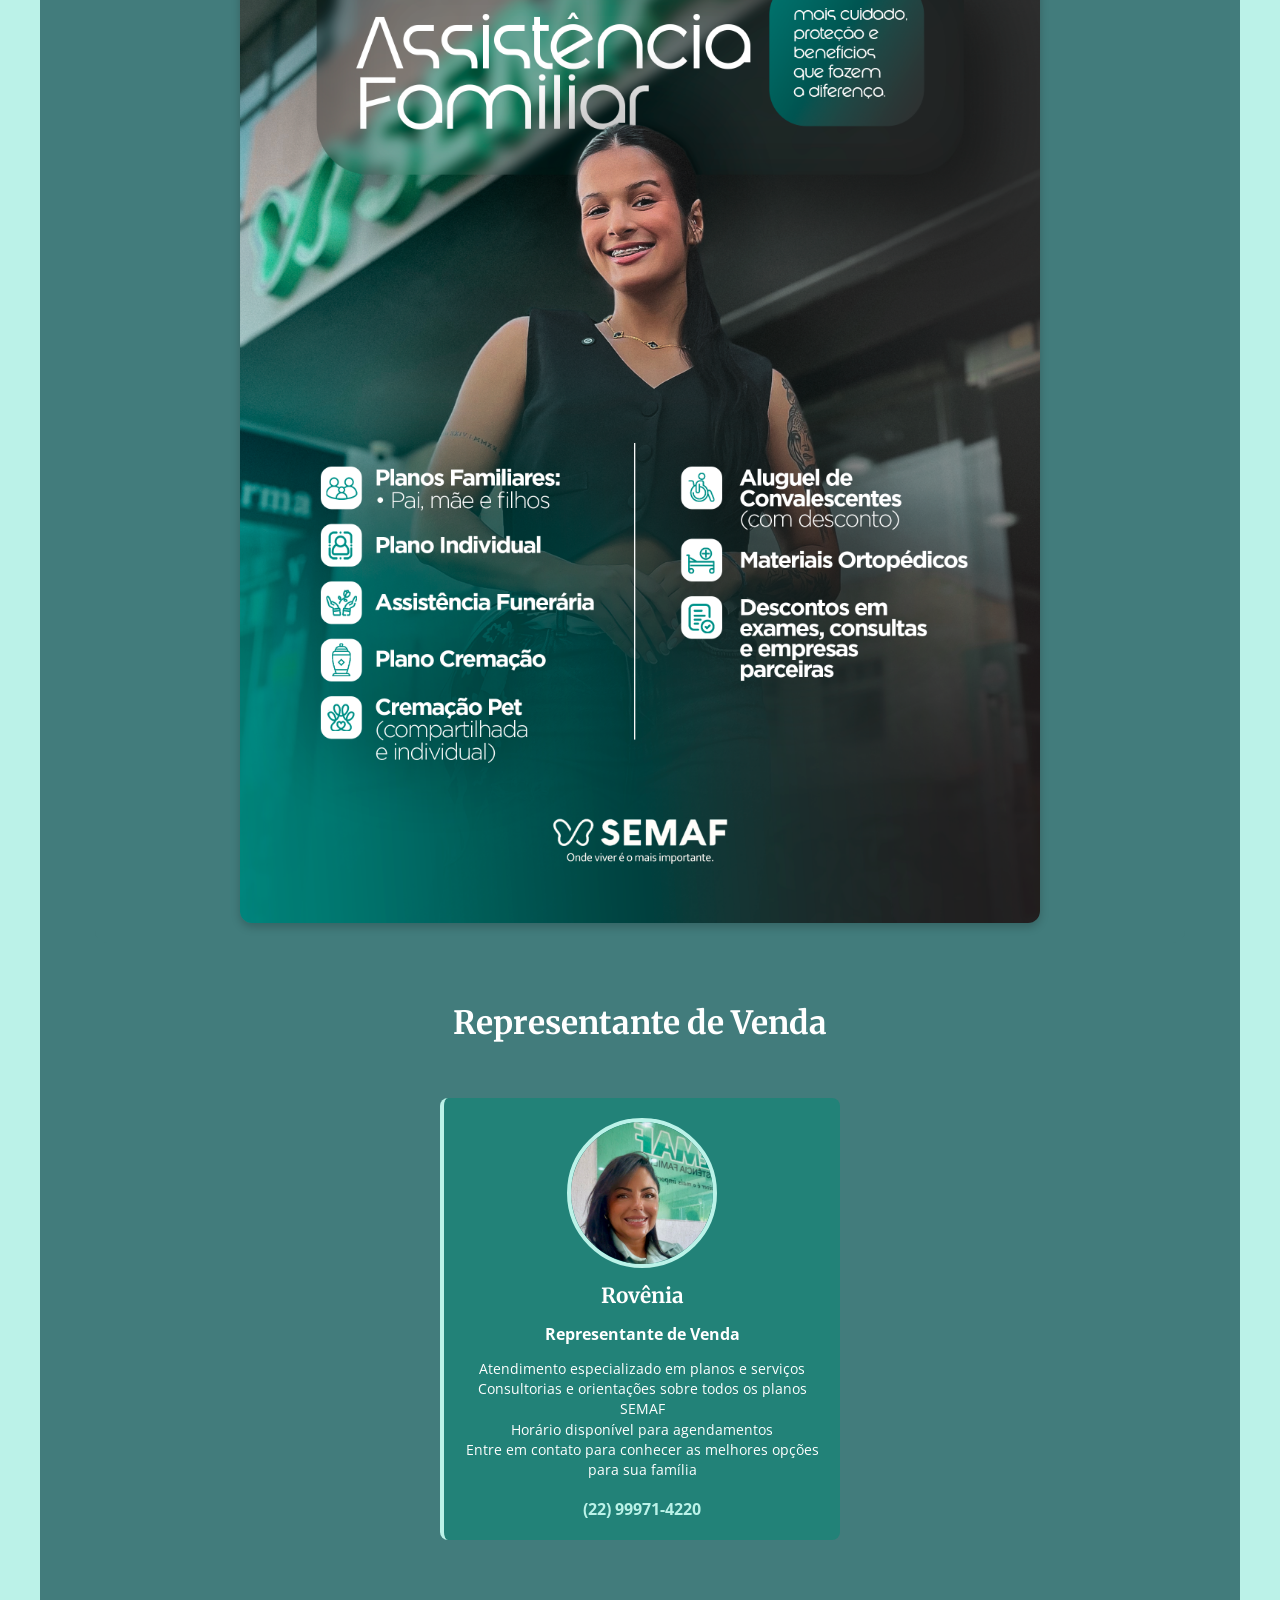
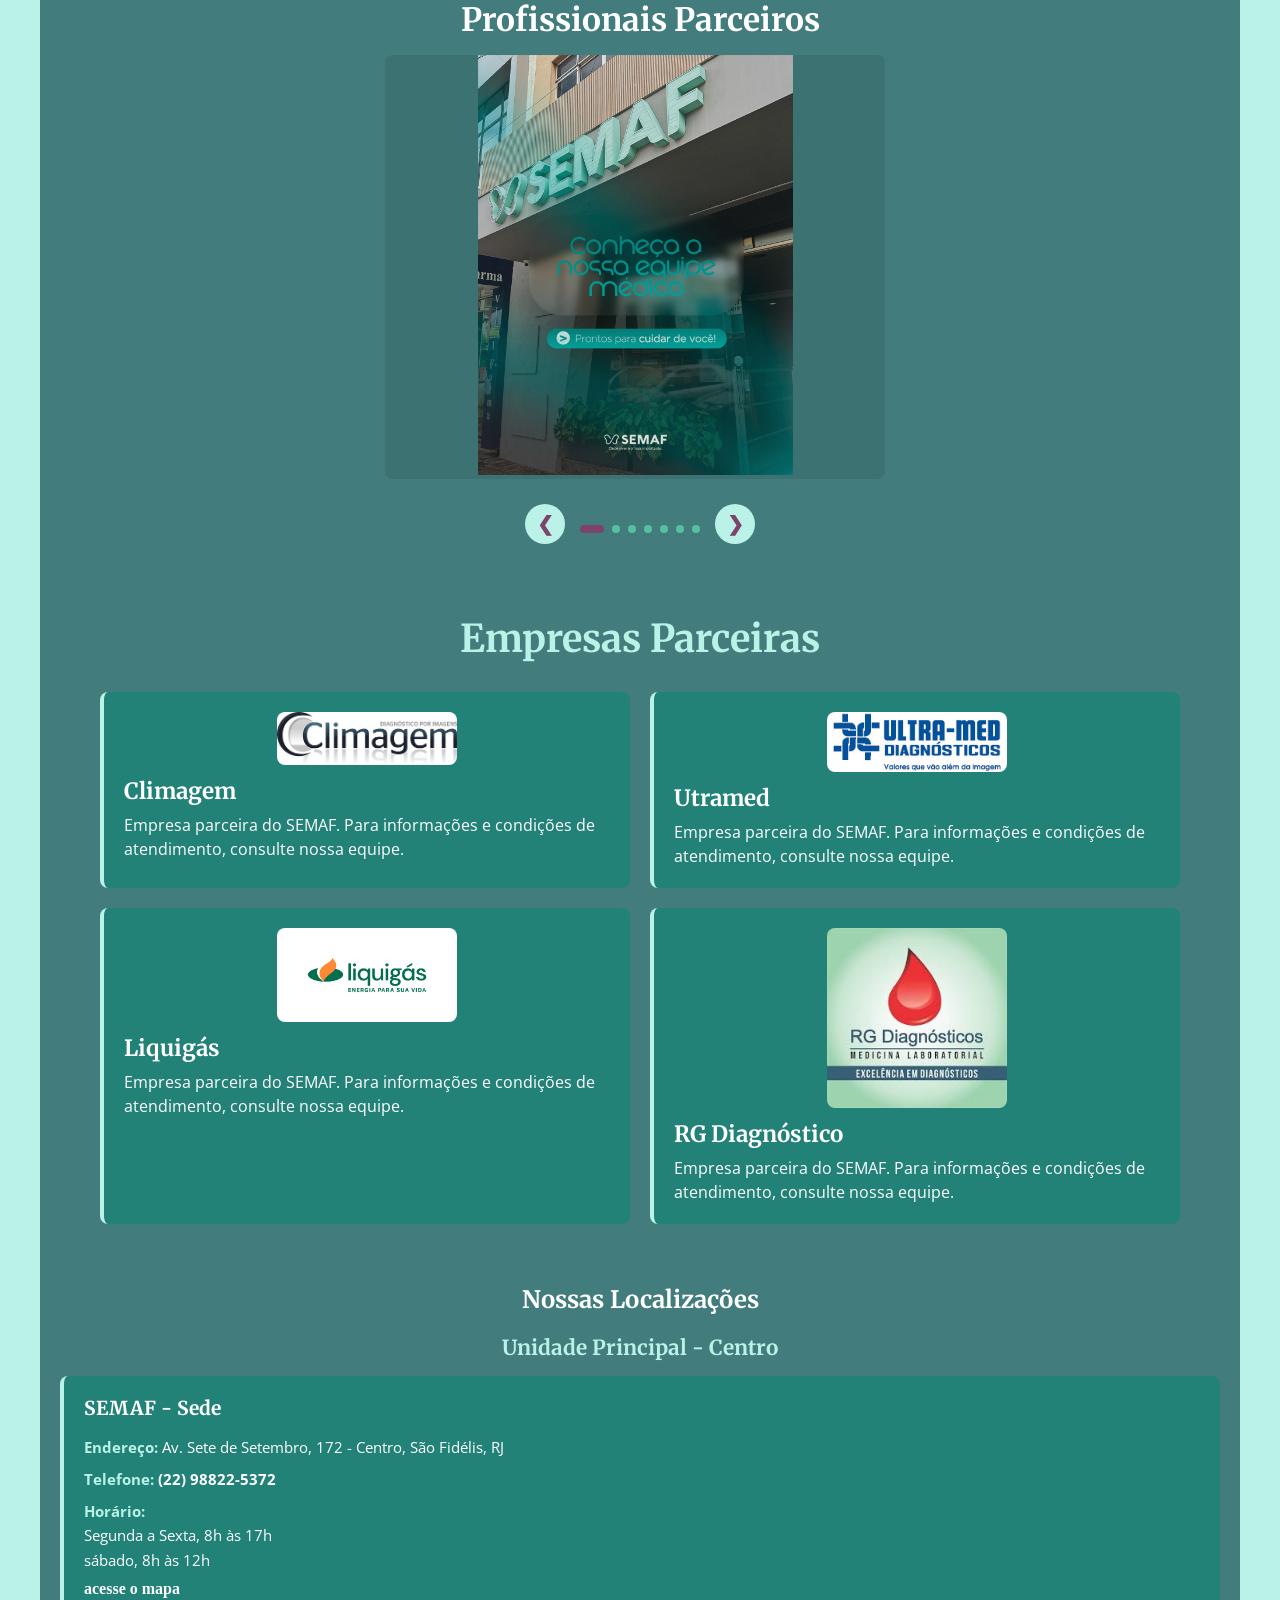
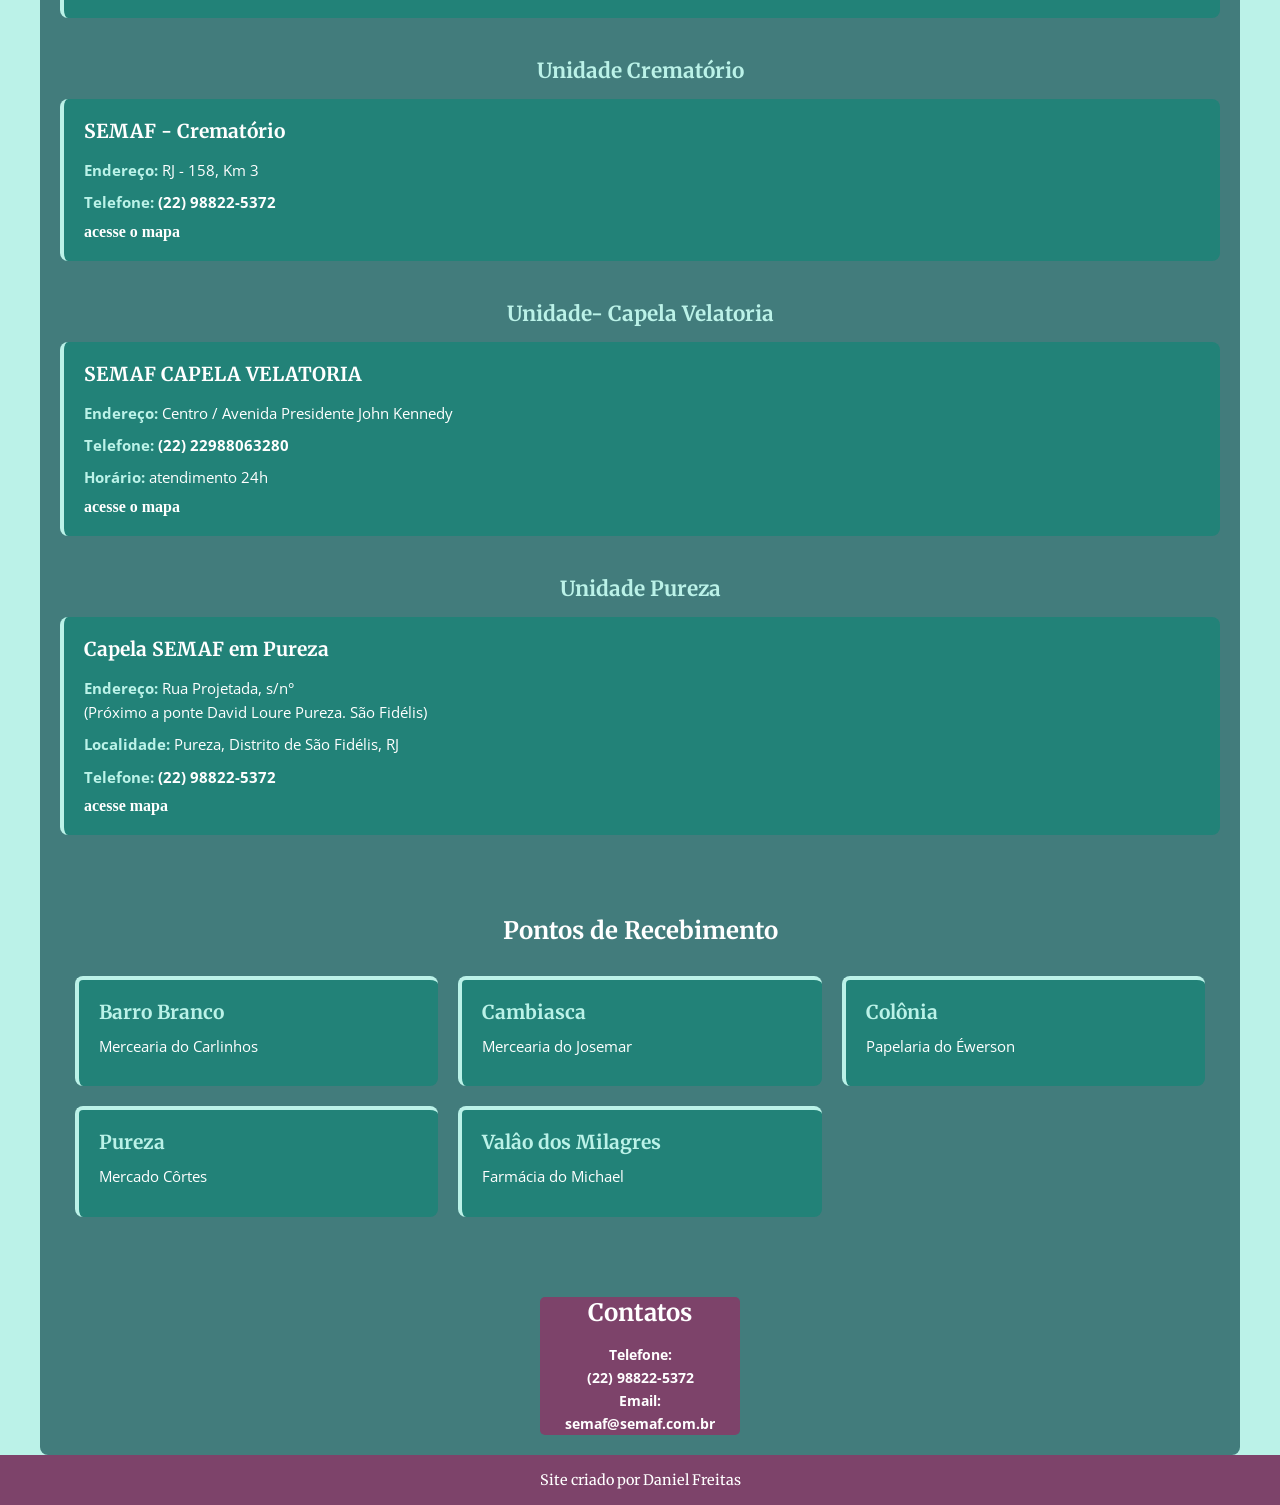
==== commit e4fcd748: "salar" ====
--- a/index.html
+++ b/index.html
@@ -391,7 +391,7 @@
                     <div class="localizacao-info">
                         <h3>SEMAF CAPELA VELATORIA</h3>
                         <p><strong>Endereço:</strong> Centro / Avenida Presidente John Kennedy</p>
-                        <p><strong>Telefone:</strong> <strong><a href="tel:+5522988225372" class="telefone">(22) 98822-5372</a></strong></p>
+                        <p><strong>Telefone:</strong> <strong><a href="tel:+55 22988063280" class="telefone">(22)  22988063280</a></strong></p>
                         <p><strong>Horário:</strong> atendimento 24h</p>
                          <strong><a href="https://www.google.com/maps/place/CAPELA+MORTUARIA+SEMAF/@-21.65006,-41.747125,833m/data=!3m1!1e3!4m15!1m8!3m7!1s0xbdb33d5a7f7e3b:0xf176b28b69df3dd2!2sCAPELA+MORTUARIA+SEMAF!8m2!3d-21.650065!4d-41.7445501!10e1!16s%2Fg%2F11gr3dtvfr!3m5!1s0xbdb33d5a7f7e3b:0xf176b28b69df3dd2!8m2!3d-21.650065!4d-41.7445501!16s%2Fg%2F11gr3dtvfr?hl=pt-BR&entry=ttu&g_ep=EgoyMDI2MDEyMS4wIKXMDSoASAFQAw%3D%3D">acesse o mapa</a></strong>
                         </div>
